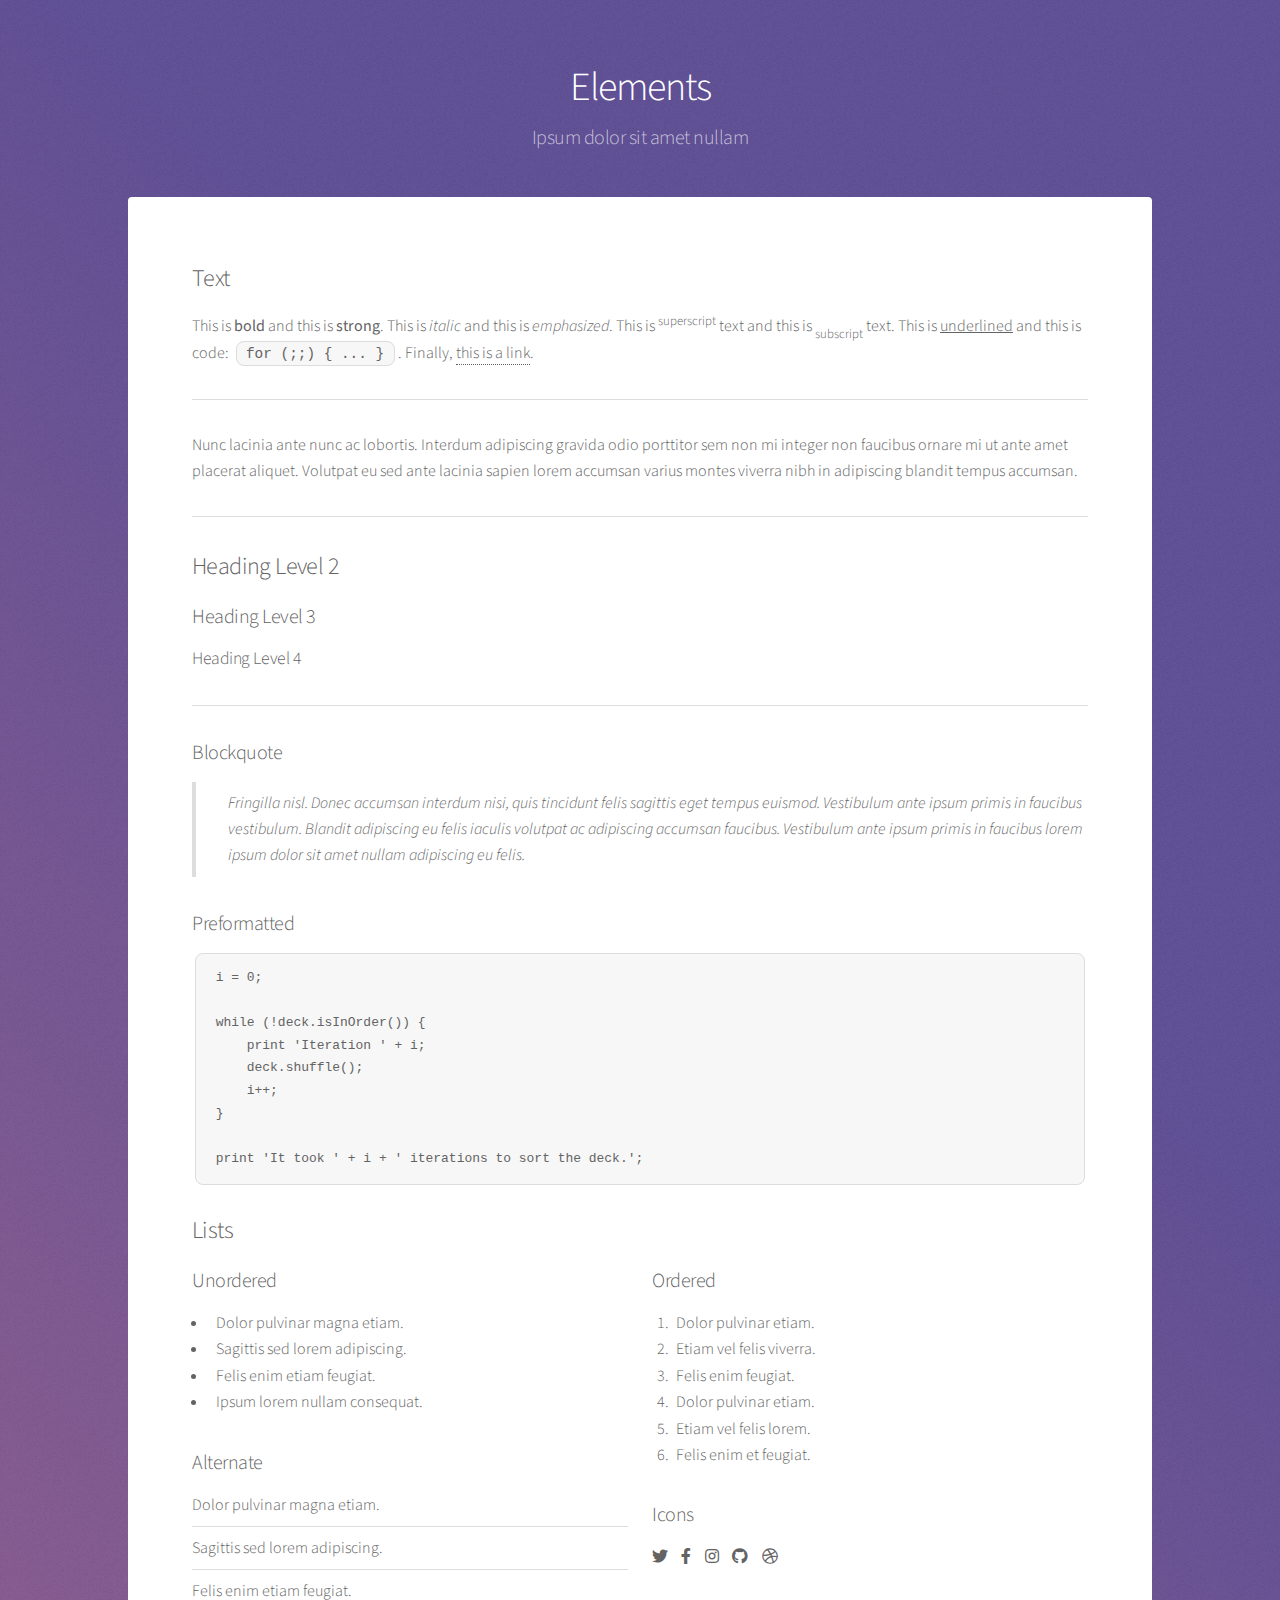
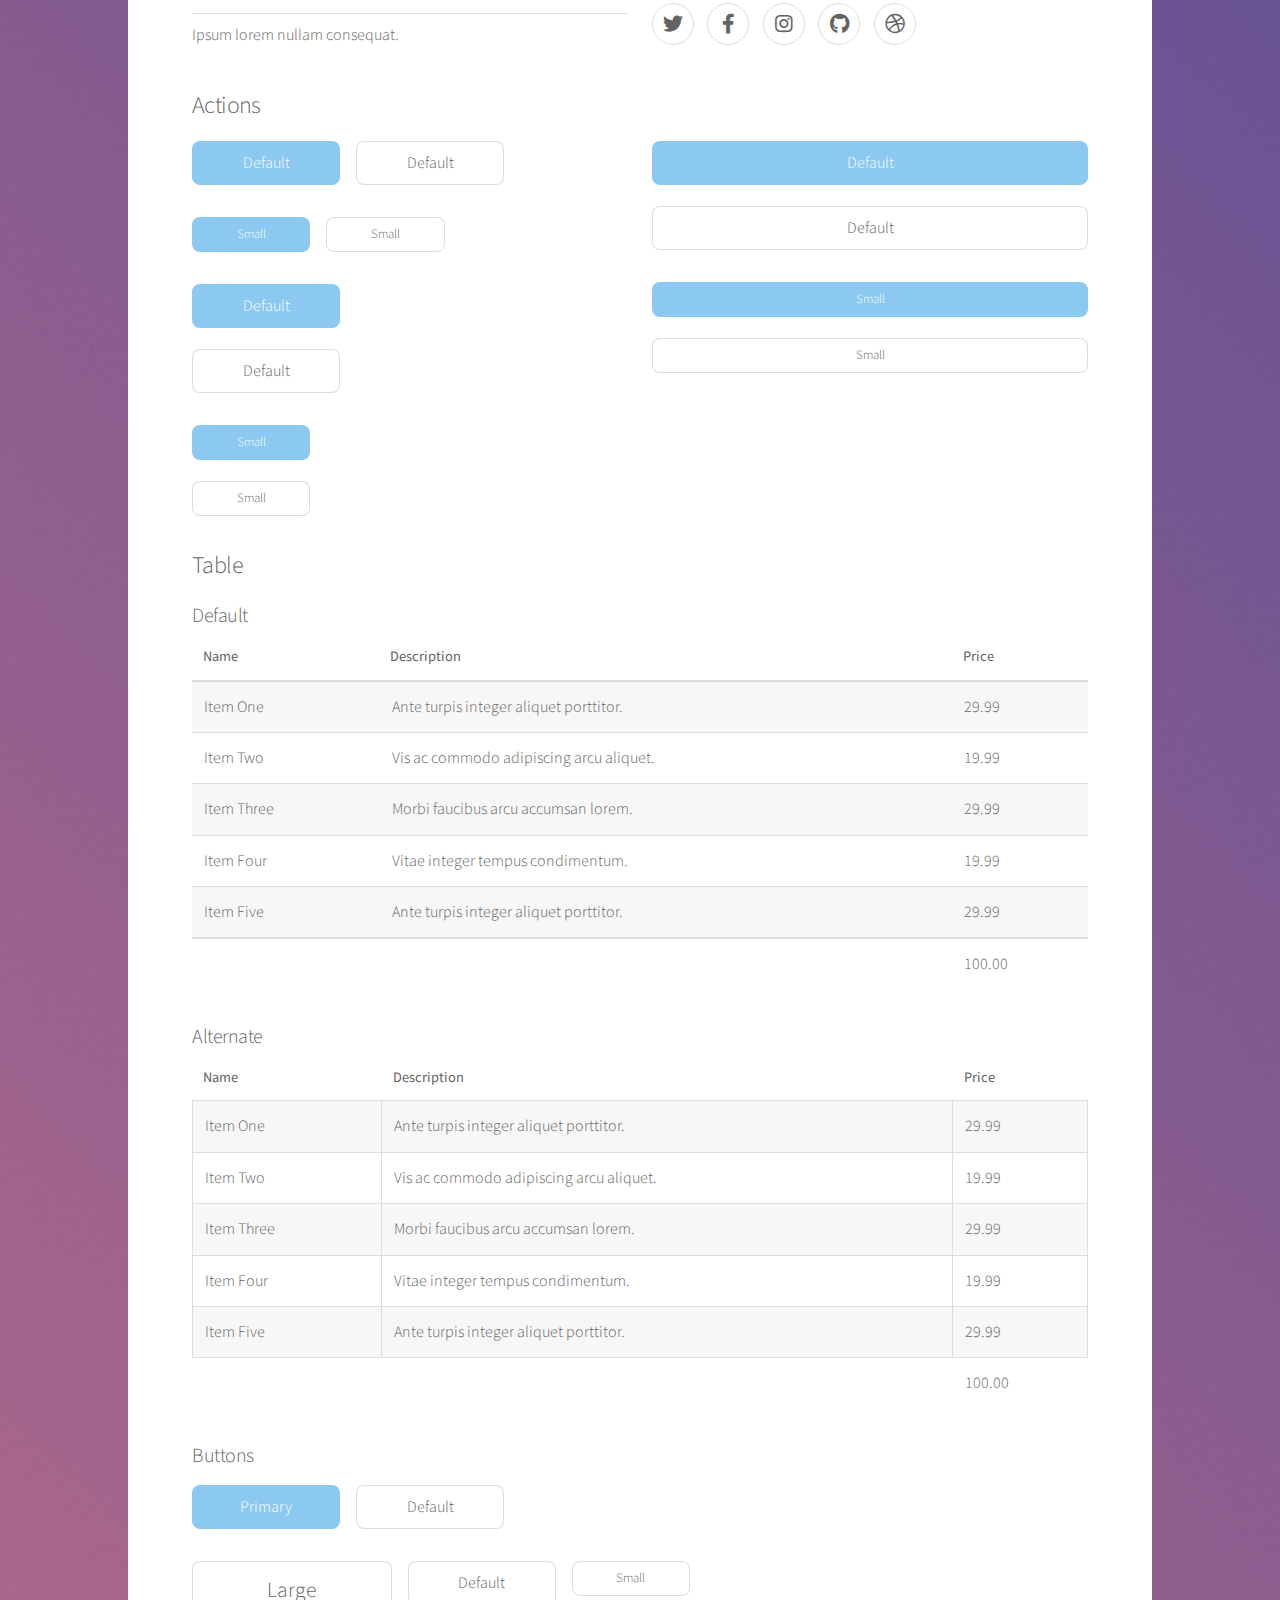
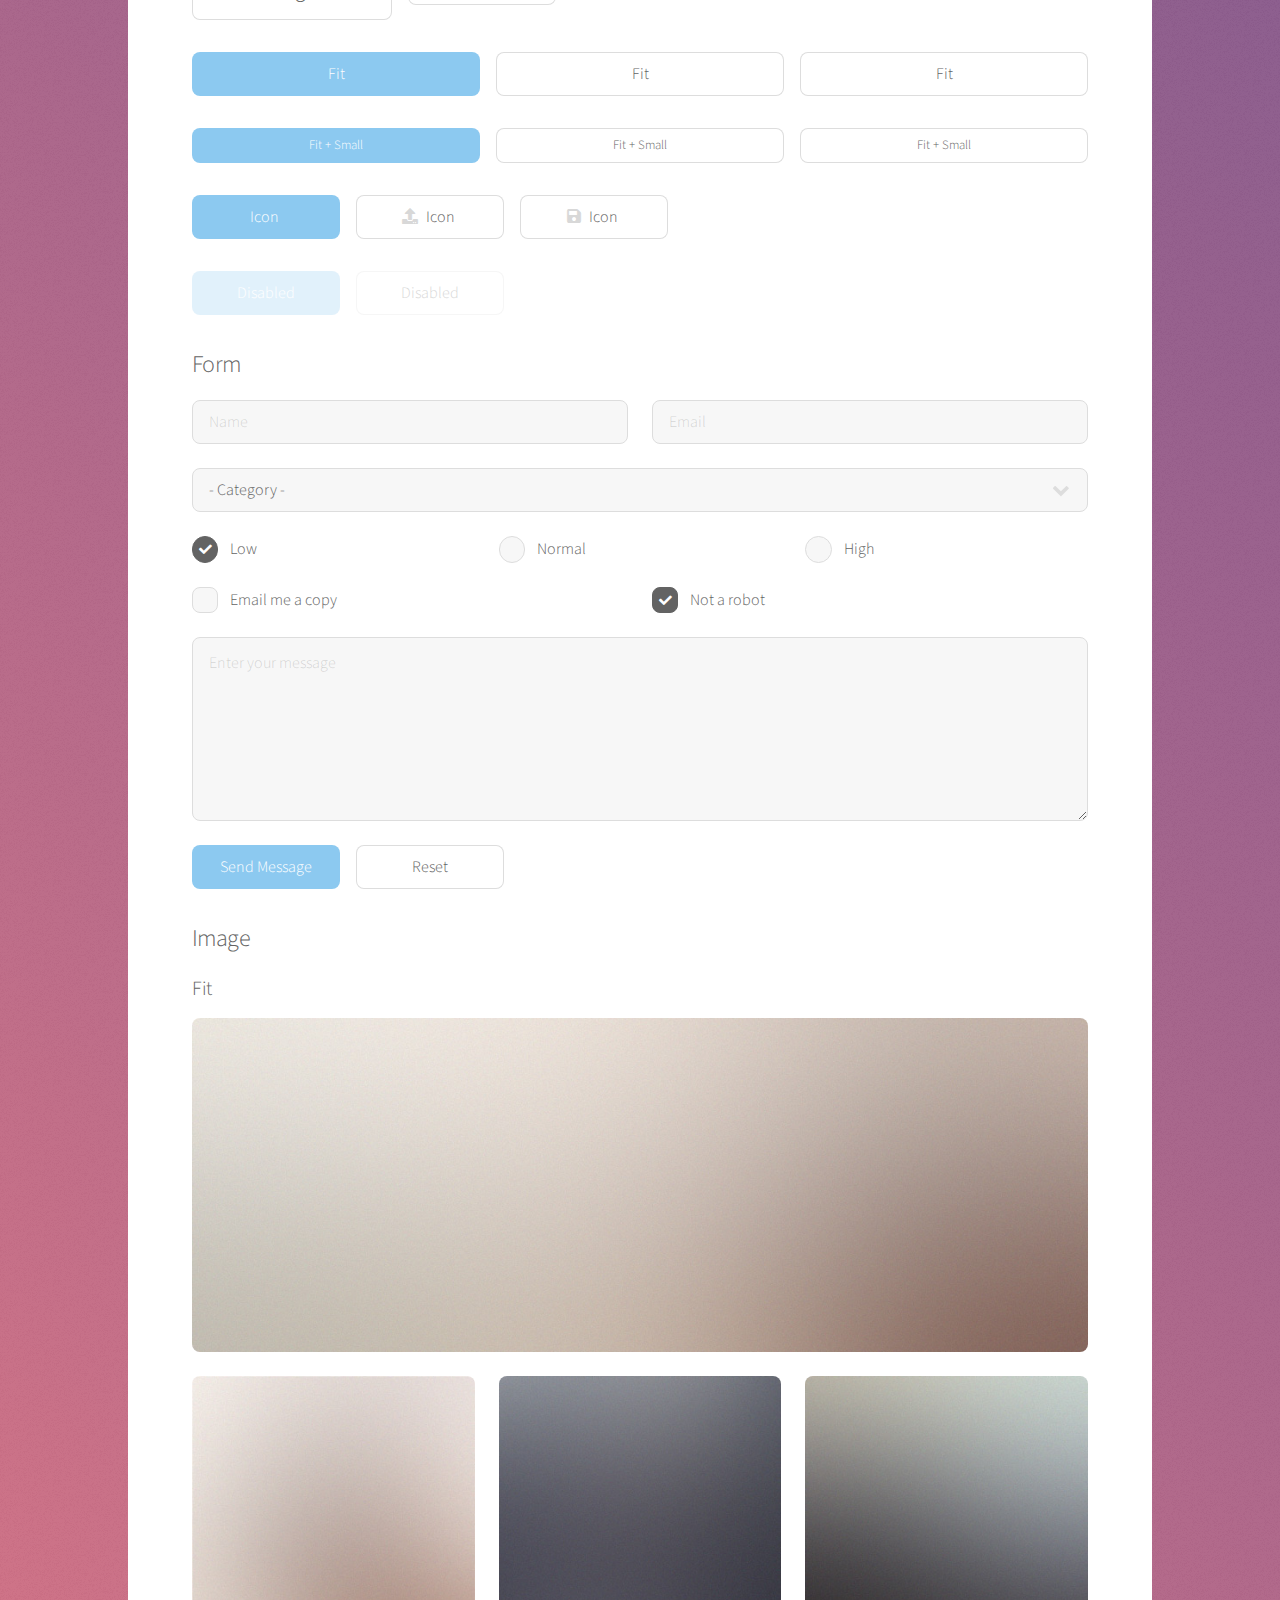
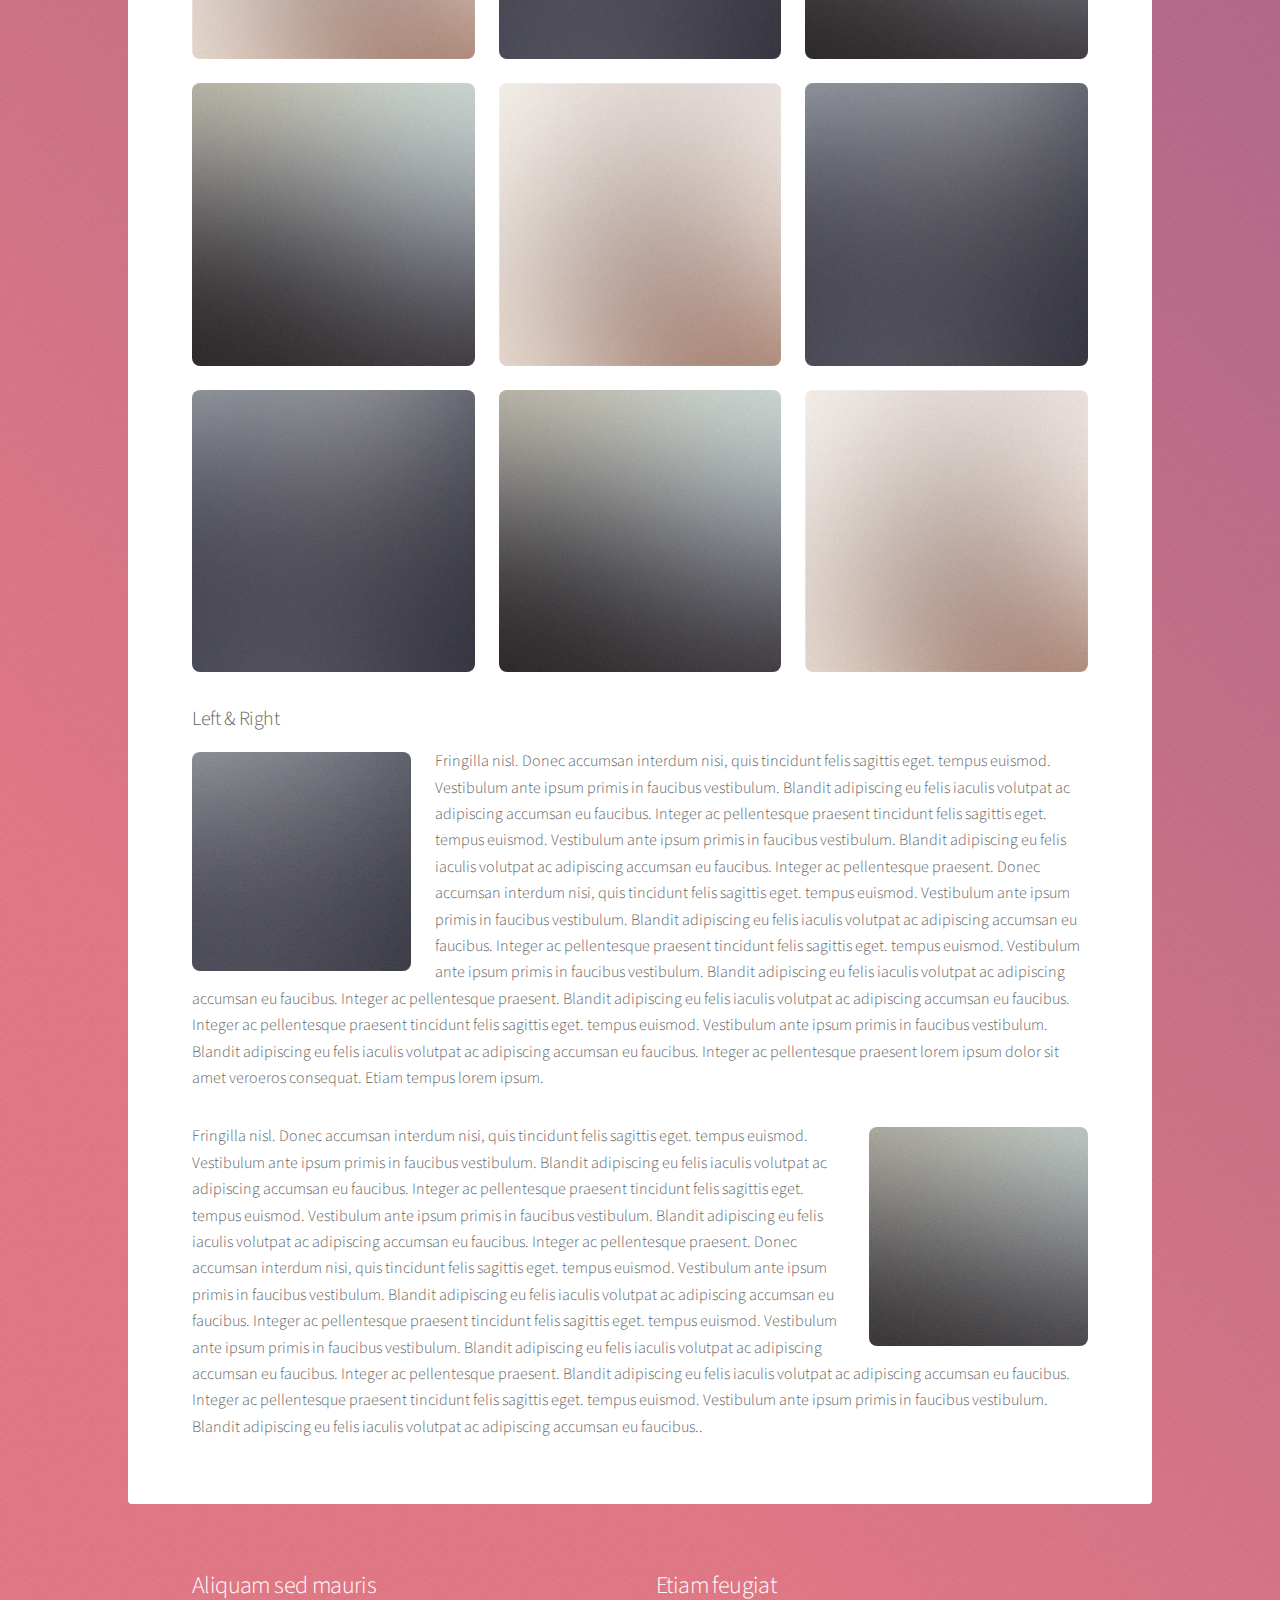
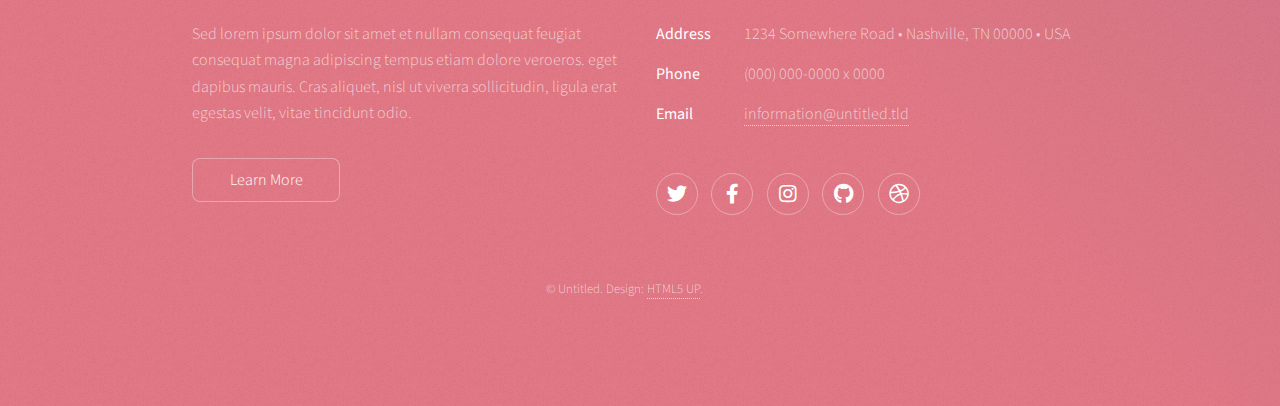
==== elements.html @ 399a5789 "Stellar site" ====
<!DOCTYPE HTML>
<!--
	Stellar by HTML5 UP
	html5up.net | @ajlkn
	Free for personal and commercial use under the CCA 3.0 license (html5up.net/license)
-->
<html>
	<head>
		<title>Elements - Stellar by HTML5 UP</title>
		<meta charset="utf-8" />
		<meta name="viewport" content="width=device-width, initial-scale=1, user-scalable=no" />
		<link rel="stylesheet" href="assets/css/main.css" />
		<noscript><link rel="stylesheet" href="assets/css/noscript.css" /></noscript>
	</head>
	<body class="is-preload">

		<!-- Wrapper -->
			<div id="wrapper">

				<!-- Header -->
					<header id="header">
						<h1>Elements</h1>
						<p>Ipsum dolor sit amet nullam</p>
					</header>

				<!-- Main -->
					<div id="main">

						<!-- Content -->
							<section id="content" class="main">

								<!-- Text -->
									<section>
										<h2>Text</h2>
										<p>This is <b>bold</b> and this is <strong>strong</strong>. This is <i>italic</i> and this is <em>emphasized</em>.
										This is <sup>superscript</sup> text and this is <sub>subscript</sub> text.
										This is <u>underlined</u> and this is code: <code>for (;;) { ... }</code>. Finally, <a href="#">this is a link</a>.</p>
										<hr />
										<p>Nunc lacinia ante nunc ac lobortis. Interdum adipiscing gravida odio porttitor sem non mi integer non faucibus ornare mi ut ante amet placerat aliquet. Volutpat eu sed ante lacinia sapien lorem accumsan varius montes viverra nibh in adipiscing blandit tempus accumsan.</p>
										<hr />
										<h2>Heading Level 2</h2>
										<h3>Heading Level 3</h3>
										<h4>Heading Level 4</h4>
										<hr />
										<h3>Blockquote</h3>
										<blockquote>Fringilla nisl. Donec accumsan interdum nisi, quis tincidunt felis sagittis eget tempus euismod. Vestibulum ante ipsum primis in faucibus vestibulum. Blandit adipiscing eu felis iaculis volutpat ac adipiscing accumsan faucibus. Vestibulum ante ipsum primis in faucibus lorem ipsum dolor sit amet nullam adipiscing eu felis.</blockquote>
										<h3>Preformatted</h3>
										<pre><code>i = 0;

while (!deck.isInOrder()) {
    print 'Iteration ' + i;
    deck.shuffle();
    i++;
}

print 'It took ' + i + ' iterations to sort the deck.';</code></pre>
									</section>

								<!-- Lists -->
									<section>
										<h2>Lists</h2>
										<div class="row">
											<div class="col-6 col-12-medium">
												<h3>Unordered</h3>
												<ul>
													<li>Dolor pulvinar magna etiam.</li>
													<li>Sagittis sed lorem adipiscing.</li>
													<li>Felis enim etiam feugiat.</li>
													<li>Ipsum lorem nullam consequat.</li>
												</ul>
												<h3>Alternate</h3>
												<ul class="alt">
													<li>Dolor pulvinar magna etiam.</li>
													<li>Sagittis sed lorem adipiscing.</li>
													<li>Felis enim etiam feugiat.</li>
													<li>Ipsum lorem nullam consequat.</li>
												</ul>
											</div>
											<div class="col-6 col-12-medium">
												<h3>Ordered</h3>
												<ol>
													<li>Dolor pulvinar etiam.</li>
													<li>Etiam vel felis viverra.</li>
													<li>Felis enim feugiat.</li>
													<li>Dolor pulvinar etiam.</li>
													<li>Etiam vel felis lorem.</li>
													<li>Felis enim et feugiat.</li>
												</ol>
												<h3>Icons</h3>
												<ul class="icons">
													<li><a href="#" class="icon brands fa-twitter"><span class="label">Twitter</span></a></li>
													<li><a href="#" class="icon brands fa-facebook-f"><span class="label">Facebook</span></a></li>
													<li><a href="#" class="icon brands fa-instagram"><span class="label">Instagram</span></a></li>
													<li><a href="#" class="icon brands fa-github"><span class="label">GitHub</span></a></li>
													<li><a href="#" class="icon brands fa-dribbble"><span class="label">Dribbble</span></a></li>
												</ul>
												<ul class="icons">
													<li><a href="#" class="icon brands alt fa-twitter"><span class="label">Twitter</span></a></li>
													<li><a href="#" class="icon brands alt fa-facebook-f"><span class="label">Facebook</span></a></li>
													<li><a href="#" class="icon brands alt fa-instagram"><span class="label">Instagram</span></a></li>
													<li><a href="#" class="icon brands alt fa-github"><span class="label">GitHub</span></a></li>
													<li><a href="#" class="icon brands alt fa-dribbble"><span class="label">Dribbble</span></a></li>
												</ul>
											</div>
										</div>
										<h2>Actions</h2>
										<div class="row">
											<div class="col-6 col-12-medium">
												<ul class="actions">
													<li><a href="#" class="button primary">Default</a></li>
													<li><a href="#" class="button">Default</a></li>
												</ul>
												<ul class="actions small">
													<li><a href="#" class="button primary small">Small</a></li>
													<li><a href="#" class="button small">Small</a></li>
												</ul>
												<ul class="actions stacked">
													<li><a href="#" class="button primary">Default</a></li>
													<li><a href="#" class="button">Default</a></li>
												</ul>
												<ul class="actions stacked">
													<li><a href="#" class="button primary small">Small</a></li>
													<li><a href="#" class="button small">Small</a></li>
												</ul>
											</div>
											<div class="col-6 col-12-medium">
												<ul class="actions stacked">
													<li><a href="#" class="button primary fit">Default</a></li>
													<li><a href="#" class="button fit">Default</a></li>
												</ul>
												<ul class="actions stacked">
													<li><a href="#" class="button primary small fit">Small</a></li>
													<li><a href="#" class="button small fit">Small</a></li>
												</ul>
											</div>
										</div>
									</section>

								<!-- Table -->
									<section>
										<h2>Table</h2>
										<h3>Default</h3>
										<div class="table-wrapper">
											<table>
												<thead>
													<tr>
														<th>Name</th>
														<th>Description</th>
														<th>Price</th>
													</tr>
												</thead>
												<tbody>
													<tr>
														<td>Item One</td>
														<td>Ante turpis integer aliquet porttitor.</td>
														<td>29.99</td>
													</tr>
													<tr>
														<td>Item Two</td>
														<td>Vis ac commodo adipiscing arcu aliquet.</td>
														<td>19.99</td>
													</tr>
													<tr>
														<td>Item Three</td>
														<td> Morbi faucibus arcu accumsan lorem.</td>
														<td>29.99</td>
													</tr>
													<tr>
														<td>Item Four</td>
														<td>Vitae integer tempus condimentum.</td>
														<td>19.99</td>
													</tr>
													<tr>
														<td>Item Five</td>
														<td>Ante turpis integer aliquet porttitor.</td>
														<td>29.99</td>
													</tr>
												</tbody>
												<tfoot>
													<tr>
														<td colspan="2"></td>
														<td>100.00</td>
													</tr>
												</tfoot>
											</table>
										</div>

										<h3>Alternate</h3>
										<div class="table-wrapper">
											<table class="alt">
												<thead>
													<tr>
														<th>Name</th>
														<th>Description</th>
														<th>Price</th>
													</tr>
												</thead>
												<tbody>
													<tr>
														<td>Item One</td>
														<td>Ante turpis integer aliquet porttitor.</td>
														<td>29.99</td>
													</tr>
													<tr>
														<td>Item Two</td>
														<td>Vis ac commodo adipiscing arcu aliquet.</td>
														<td>19.99</td>
													</tr>
													<tr>
														<td>Item Three</td>
														<td> Morbi faucibus arcu accumsan lorem.</td>
														<td>29.99</td>
													</tr>
													<tr>
														<td>Item Four</td>
														<td>Vitae integer tempus condimentum.</td>
														<td>19.99</td>
													</tr>
													<tr>
														<td>Item Five</td>
														<td>Ante turpis integer aliquet porttitor.</td>
														<td>29.99</td>
													</tr>
												</tbody>
												<tfoot>
													<tr>
														<td colspan="2"></td>
														<td>100.00</td>
													</tr>
												</tfoot>
											</table>
										</div>
									</section>

								<!-- Buttons -->
									<section>
										<h3>Buttons</h3>
										<ul class="actions">
											<li><a href="#" class="button primary">Primary</a></li>
											<li><a href="#" class="button">Default</a></li>
										</ul>
										<ul class="actions">
											<li><a href="#" class="button large">Large</a></li>
											<li><a href="#" class="button">Default</a></li>
											<li><a href="#" class="button small">Small</a></li>
										</ul>
										<ul class="actions fit">
											<li><a href="#" class="button primary fit">Fit</a></li>
											<li><a href="#" class="button fit">Fit</a></li>
											<li><a href="#" class="button fit">Fit</a></li>
										</ul>
										<ul class="actions fit small">
											<li><a href="#" class="button primary fit small">Fit + Small</a></li>
											<li><a href="#" class="button fit small">Fit + Small</a></li>
											<li><a href="#" class="button fit small">Fit + Small</a></li>
										</ul>
										<ul class="actions">
											<li><a href="#" class="button primary icon solidfa-download">Icon</a></li>
											<li><a href="#" class="button icon solid fa-upload">Icon</a></li>
											<li><a href="#" class="button icon solid fa-save">Icon</a></li>
										</ul>
										<ul class="actions">
											<li><span class="button primary disabled">Disabled</span></li>
											<li><span class="button disabled">Disabled</span></li>
										</ul>
									</section>

								<!-- Form -->
									<section>
										<h2>Form</h2>
										<form method="post" action="#">
											<div class="row gtr-uniform">
												<div class="col-6 col-12-xsmall">
													<input type="text" name="demo-name" id="demo-name" value="" placeholder="Name" />
												</div>
												<div class="col-6 col-12-xsmall">
													<input type="email" name="demo-email" id="demo-email" value="" placeholder="Email" />
												</div>
												<div class="col-12">
													<select name="demo-category" id="demo-category">
														<option value="">- Category -</option>
														<option value="1">Manufacturing</option>
														<option value="1">Shipping</option>
														<option value="1">Administration</option>
														<option value="1">Human Resources</option>
													</select>
												</div>
												<div class="col-4 col-12-small">
													<input type="radio" id="demo-priority-low" name="demo-priority" checked>
													<label for="demo-priority-low">Low</label>
												</div>
												<div class="col-4 col-12-small">
													<input type="radio" id="demo-priority-normal" name="demo-priority">
													<label for="demo-priority-normal">Normal</label>
												</div>
												<div class="col-4 col-12-small">
													<input type="radio" id="demo-priority-high" name="demo-priority">
													<label for="demo-priority-high">High</label>
												</div>
												<div class="col-6 col-12-small">
													<input type="checkbox" id="demo-copy" name="demo-copy">
													<label for="demo-copy">Email me a copy</label>
												</div>
												<div class="col-6 col-12-small">
													<input type="checkbox" id="demo-human" name="demo-human" checked>
													<label for="demo-human">Not a robot</label>
												</div>
												<div class="col-12">
													<textarea name="demo-message" id="demo-message" placeholder="Enter your message" rows="6"></textarea>
												</div>
												<div class="col-12">
													<ul class="actions">
														<li><input type="submit" value="Send Message" class="primary" /></li>
														<li><input type="reset" value="Reset" /></li>
													</ul>
												</div>
											</div>
										</form>
									</section>

								<!-- Image -->
									<section>
										<h2>Image</h2>
										<h3>Fit</h3>
										<div class="box alt">
											<div class="row gtr-uniform">
												<div class="col-12"><span class="image fit"><img src="images/pic04.jpg" alt="" /></span></div>
												<div class="col-4"><span class="image fit"><img src="images/pic01.jpg" alt="" /></span></div>
												<div class="col-4"><span class="image fit"><img src="images/pic02.jpg" alt="" /></span></div>
												<div class="col-4"><span class="image fit"><img src="images/pic03.jpg" alt="" /></span></div>
												<div class="col-4"><span class="image fit"><img src="images/pic03.jpg" alt="" /></span></div>
												<div class="col-4"><span class="image fit"><img src="images/pic01.jpg" alt="" /></span></div>
												<div class="col-4"><span class="image fit"><img src="images/pic02.jpg" alt="" /></span></div>
												<div class="col-4"><span class="image fit"><img src="images/pic02.jpg" alt="" /></span></div>
												<div class="col-4"><span class="image fit"><img src="images/pic03.jpg" alt="" /></span></div>
												<div class="col-4"><span class="image fit"><img src="images/pic01.jpg" alt="" /></span></div>
											</div>
										</div>
										<h3>Left &amp; Right</h3>
										<p><span class="image left"><img src="images/pic05.jpg" alt="" /></span>Fringilla nisl. Donec accumsan interdum nisi, quis tincidunt felis sagittis eget. tempus euismod. Vestibulum ante ipsum primis in faucibus vestibulum. Blandit adipiscing eu felis iaculis volutpat ac adipiscing accumsan eu faucibus. Integer ac pellentesque praesent tincidunt felis sagittis eget. tempus euismod. Vestibulum ante ipsum primis in faucibus vestibulum. Blandit adipiscing eu felis iaculis volutpat ac adipiscing accumsan eu faucibus. Integer ac pellentesque praesent. Donec accumsan interdum nisi, quis tincidunt felis sagittis eget. tempus euismod. Vestibulum ante ipsum primis in faucibus vestibulum. Blandit adipiscing eu felis iaculis volutpat ac adipiscing accumsan eu faucibus. Integer ac pellentesque praesent tincidunt felis sagittis eget. tempus euismod. Vestibulum ante ipsum primis in faucibus vestibulum. Blandit adipiscing eu felis iaculis volutpat ac adipiscing accumsan eu faucibus. Integer ac pellentesque praesent. Blandit adipiscing eu felis iaculis volutpat ac adipiscing accumsan eu faucibus. Integer ac pellentesque praesent tincidunt felis sagittis eget. tempus euismod. Vestibulum ante ipsum primis in faucibus vestibulum. Blandit adipiscing eu felis iaculis volutpat ac adipiscing accumsan eu faucibus. Integer ac pellentesque praesent lorem ipsum dolor sit amet veroeros consequat. Etiam tempus lorem ipsum.</p>
										<p><span class="image right"><img src="images/pic06.jpg" alt="" /></span>Fringilla nisl. Donec accumsan interdum nisi, quis tincidunt felis sagittis eget. tempus euismod. Vestibulum ante ipsum primis in faucibus vestibulum. Blandit adipiscing eu felis iaculis volutpat ac adipiscing accumsan eu faucibus. Integer ac pellentesque praesent tincidunt felis sagittis eget. tempus euismod. Vestibulum ante ipsum primis in faucibus vestibulum. Blandit adipiscing eu felis iaculis volutpat ac adipiscing accumsan eu faucibus. Integer ac pellentesque praesent. Donec accumsan interdum nisi, quis tincidunt felis sagittis eget. tempus euismod. Vestibulum ante ipsum primis in faucibus vestibulum. Blandit adipiscing eu felis iaculis volutpat ac adipiscing accumsan eu faucibus. Integer ac pellentesque praesent tincidunt felis sagittis eget. tempus euismod. Vestibulum ante ipsum primis in faucibus vestibulum. Blandit adipiscing eu felis iaculis volutpat ac adipiscing accumsan eu faucibus. Integer ac pellentesque praesent. Blandit adipiscing eu felis iaculis volutpat ac adipiscing accumsan eu faucibus. Integer ac pellentesque praesent tincidunt felis sagittis eget. tempus euismod. Vestibulum ante ipsum primis in faucibus vestibulum. Blandit adipiscing eu felis iaculis volutpat ac adipiscing accumsan eu faucibus..</p>
									</section>

							</section>

					</div>

				<!-- Footer -->
					<footer id="footer">
						<section>
							<h2>Aliquam sed mauris</h2>
							<p>Sed lorem ipsum dolor sit amet et nullam consequat feugiat consequat magna adipiscing tempus etiam dolore veroeros. eget dapibus mauris. Cras aliquet, nisl ut viverra sollicitudin, ligula erat egestas velit, vitae tincidunt odio.</p>
							<ul class="actions">
								<li><a href="#" class="button">Learn More</a></li>
							</ul>
						</section>
						<section>
							<h2>Etiam feugiat</h2>
							<dl class="alt">
								<dt>Address</dt>
								<dd>1234 Somewhere Road &bull; Nashville, TN 00000 &bull; USA</dd>
								<dt>Phone</dt>
								<dd>(000) 000-0000 x 0000</dd>
								<dt>Email</dt>
								<dd><a href="#">information@untitled.tld</a></dd>
							</dl>
							<ul class="icons">
								<li><a href="#" class="icon brands fa-twitter alt"><span class="label">Twitter</span></a></li>
								<li><a href="#" class="icon brands fa-facebook-f alt"><span class="label">Facebook</span></a></li>
								<li><a href="#" class="icon brands fa-instagram alt"><span class="label">Instagram</span></a></li>
								<li><a href="#" class="icon brands fa-github alt"><span class="label">GitHub</span></a></li>
								<li><a href="#" class="icon brands fa-dribbble alt"><span class="label">Dribbble</span></a></li>
							</ul>
						</section>
						<p class="copyright">&copy; Untitled. Design: <a href="https://html5up.net">HTML5 UP</a>.</p>
					</footer>

			</div>

		<!-- Scripts -->
			<script src="assets/js/jquery.min.js"></script>
			<script src="assets/js/jquery.scrollex.min.js"></script>
			<script src="assets/js/jquery.scrolly.min.js"></script>
			<script src="assets/js/browser.min.js"></script>
			<script src="assets/js/breakpoints.min.js"></script>
			<script src="assets/js/util.js"></script>
			<script src="assets/js/main.js"></script>

	</body>
</html>
---- assets/css/main.css ----
@import url(fontawesome-all.min.css);
@import 'https://fonts.googleapis.com/css?family=Source+Sans+Pro:300,400';

/*
	Stellar by HTML5 UP
	html5up.net | @ajlkn
	Free for personal and commercial use under the CCA 3.0 license (html5up.net/license)
*/

html, body, div, span, applet, object,
iframe, h1, h2, h3, h4, h5, h6, p, blockquote,
pre, a, abbr, acronym, address, big, cite,
code, del, dfn, em, img, ins, kbd, q, s, samp,
small, strike, strong, sub, sup, tt, var, b,
u, i, center, dl, dt, dd, ol, ul, li, fieldset,
form, label, legend, table, caption, tbody,
tfoot, thead, tr, th, td, article, aside,
canvas, details, embed, figure, figcaption,
footer, header, hgroup, menu, nav, output, ruby,
section, summary, time, mark, audio, video {
	margin: 0;
	padding: 0;
	border: 0;
	font-size: 100%;
	font: inherit;
	vertical-align: baseline;}

article, aside, details, figcaption, figure,
footer, header, hgroup, menu, nav, section {
	display: block;}

body {
	line-height: 1;
}

ol, ul {
	list-style: none;
}

blockquote, q {
	quotes: none;
}

	blockquote:before, blockquote:after, q:before, q:after {
		content: '';
		content: none;
	}

table {
	border-collapse: collapse;
	border-spacing: 0;
}

body {
	-webkit-text-size-adjust: none;
}

mark {
	background-color: transparent;
	color: inherit;
}

input::-moz-focus-inner {
	border: 0;
	padding: 0;
}

input, select, textarea {
	-moz-appearance: none;
	-webkit-appearance: none;
	-ms-appearance: none;
	appearance: none;
}

/* Basic */

	@-ms-viewport {
		width: device-width;
	}

	body {
		-ms-overflow-style: scrollbar;
	}

	@media screen and (max-width: 480px) {

		html, body {
			min-width: 320px;
		}

	}

	html {
		box-sizing: border-box;
	}

	*, *:before, *:after {
		box-sizing: inherit;
	}

	body {
		background-color: #935d8c;
		background-image: url("images/overlay.png"), -moz-linear-gradient(45deg, #e37682 15%, #5f4d93 85%);
		background-image: url("images/overlay.png"), -webkit-linear-gradient(45deg, #e37682 15%, #5f4d93 85%);
		background-image: url("images/overlay.png"), -ms-linear-gradient(45deg, #e37682 15%, #5f4d93 85%);
		background-image: url("images/overlay.png"), linear-gradient(45deg, #e37682 15%, #5f4d93 85%);
	}

		body.is-preload *, body.is-preload *:before, body.is-preload *:after {
			-moz-animation: none !important;
			-webkit-animation: none !important;
			-ms-animation: none !important;
			animation: none !important;
			-moz-transition: none !important;
			-webkit-transition: none !important;
			-ms-transition: none !important;
			transition: none !important;
		}

/* Type */

	body {
		background-color: #935d8c;
		color: rgba(255, 255, 255, 0.65);
	}

	body, input, select, textarea {
		font-family: "Source Sans Pro", Helvetica, sans-serif;
		font-size: 17pt;
		font-weight: 300;
		line-height: 1.65;
	}

		@media screen and (max-width: 1680px) {

			body, input, select, textarea {
				font-size: 14pt;
			}

		}

		@media screen and (max-width: 1280px) {

			body, input, select, textarea {
				font-size: 12pt;
			}

		}

		@media screen and (max-width: 360px) {

			body, input, select, textarea {
				font-size: 11pt;
			}

		}

	a {
		-moz-transition: color 0.2s ease, border-bottom 0.2s ease;
		-webkit-transition: color 0.2s ease, border-bottom 0.2s ease;
		-ms-transition: color 0.2s ease, border-bottom 0.2s ease;
		transition: color 0.2s ease, border-bottom 0.2s ease;
		text-decoration: none;
		border-bottom: dotted 1px;
		color: inherit;
	}

		a:hover {
			border-bottom-color: transparent;
		}

	strong, b {
		font-weight: 400;
	}

	em, i {
		font-style: italic;
	}

	p {
		margin: 0 0 2em 0;
	}

		p.content {
			-moz-columns: 20em 2;
			-webkit-columns: 20em 2;
			-ms-columns: 20em 2;
			columns: 20em 2;
			-moz-column-gap: 2em;
			-webkit-column-gap: 2em;
			-ms-column-gap: 2em;
			column-gap: 2em;
			text-align: justify;
		}

	h1, h2, h3, h4, h5, h6 {
		font-weight: 300;
		line-height: 1.5;
		margin: 0 0 0.7em 0;
		letter-spacing: -0.025em;
	}

		h1 a, h2 a, h3 a, h4 a, h5 a, h6 a {
			color: inherit;
			text-decoration: none;
		}

	h1 {
		font-size: 2.5em;
		line-height: 1.2;
	}

	h2 {
		font-size: 1.5em;
	}

	h3 {
		font-size: 1.25em;
	}

	h4 {
		font-size: 1.1em;
	}

	h5 {
		font-size: 0.9em;
	}

	h6 {
		font-size: 0.7em;
	}

	@media screen and (max-width: 736px) {

		h1 {
			font-size: 2em;
		}

	}

	sub {
		font-size: 0.8em;
		position: relative;
		top: 0.5em;
	}

	sup {
		font-size: 0.8em;
		position: relative;
		top: -0.5em;
	}

	blockquote {
		border-left: solid 4px;
		font-style: italic;
		margin: 0 0 2em 0;
		padding: 0.5em 0 0.5em 2em;
	}

	code {
		border-radius: 8px;
		border: solid 1px;
		font-family: "Courier New", monospace;
		font-size: 0.9em;
		margin: 0 0.25em;
		padding: 0.25em 0.65em;
	}

	pre {
		-webkit-overflow-scrolling: touch;
		font-family: "Courier New", monospace;
		font-size: 0.9em;
		margin: 0 0 2em 0;
	}

		pre code {
			display: block;
			line-height: 1.75;
			padding: 1em 1.5em;
			overflow-x: auto;
		}

	hr {
		border: 0;
		border-bottom: solid 1px;
		margin: 2em 0;
	}

		hr.major {
			margin: 3em 0;
		}

	.align-left {
		text-align: left;
	}

	.align-center {
		text-align: center;
	}

	.align-right {
		text-align: right;
	}

	input, select, textarea {
		color: #ffffff;
	}

	a:hover {
		color: #ffffff;
	}

	strong, b {
		color: #ffffff;
	}

	h1, h2, h3, h4, h5, h6 {
		color: #ffffff;
	}

	blockquote {
		border-left-color: rgba(255, 255, 255, 0.35);
	}

	code {
		background: rgba(255, 255, 255, 0.075);
		border-color: rgba(255, 255, 255, 0.35);
	}

	hr {
		border-bottom-color: rgba(255, 255, 255, 0.35);
	}

/* Row */

	.row {
		display: flex;
		flex-wrap: wrap;
		box-sizing: border-box;
		align-items: stretch;
	}

		.row > * {
			box-sizing: border-box;
		}

		.row.gtr-uniform > * > :last-child {
			margin-bottom: 0;
		}

		.row.aln-left {
			justify-content: flex-start;
		}

		.row.aln-center {
			justify-content: center;
		}

		.row.aln-right {
			justify-content: flex-end;
		}

		.row.aln-top {
			align-items: flex-start;
		}

		.row.aln-middle {
			align-items: center;
		}

		.row.aln-bottom {
			align-items: flex-end;
		}

		.row > .imp {
			order: -1;
		}

		.row > .col-1 {
			width: 8.33333%;
		}

		.row > .off-1 {
			margin-left: 8.33333%;
		}

		.row > .col-2 {
			width: 16.66667%;
		}

		.row > .off-2 {
			margin-left: 16.66667%;
		}

		.row > .col-3 {
			width: 25%;
		}

		.row > .off-3 {
			margin-left: 25%;
		}

		.row > .col-4 {
			width: 33.33333%;
		}

		.row > .off-4 {
			margin-left: 33.33333%;
		}

		.row > .col-5 {
			width: 41.66667%;
		}

		.row > .off-5 {
			margin-left: 41.66667%;
		}

		.row > .col-6 {
			width: 50%;
		}

		.row > .off-6 {
			margin-left: 50%;
		}

		.row > .col-7 {
			width: 58.33333%;
		}

		.row > .off-7 {
			margin-left: 58.33333%;
		}

		.row > .col-8 {
			width: 66.66667%;
		}

		.row > .off-8 {
			margin-left: 66.66667%;
		}

		.row > .col-9 {
			width: 75%;
		}

		.row > .off-9 {
			margin-left: 75%;
		}

		.row > .col-10 {
			width: 83.33333%;
		}

		.row > .off-10 {
			margin-left: 83.33333%;
		}

		.row > .col-11 {
			width: 91.66667%;
		}

		.row > .off-11 {
			margin-left: 91.66667%;
		}

		.row > .col-12 {
			width: 100%;
		}

		.row > .off-12 {
			margin-left: 100%;
		}

		.row.gtr-0 {
			margin-top: 0;
			margin-left: 0em;
		}

			.row.gtr-0 > * {
				padding: 0 0 0 0em;
			}

			.row.gtr-0.gtr-uniform {
				margin-top: 0em;
			}

				.row.gtr-0.gtr-uniform > * {
					padding-top: 0em;
				}

		.row.gtr-25 {
			margin-top: 0;
			margin-left: -0.375em;
		}

			.row.gtr-25 > * {
				padding: 0 0 0 0.375em;
			}

			.row.gtr-25.gtr-uniform {
				margin-top: -0.375em;
			}

				.row.gtr-25.gtr-uniform > * {
					padding-top: 0.375em;
				}

		.row.gtr-50 {
			margin-top: 0;
			margin-left: -0.75em;
		}

			.row.gtr-50 > * {
				padding: 0 0 0 0.75em;
			}

			.row.gtr-50.gtr-uniform {
				margin-top: -0.75em;
			}

				.row.gtr-50.gtr-uniform > * {
					padding-top: 0.75em;
				}

		.row {
			margin-top: 0;
			margin-left: -1.5em;
		}

			.row > * {
				padding: 0 0 0 1.5em;
			}

			.row.gtr-uniform {
				margin-top: -1.5em;
			}

				.row.gtr-uniform > * {
					padding-top: 1.5em;
				}

		.row.gtr-150 {
			margin-top: 0;
			margin-left: -2.25em;
		}

			.row.gtr-150 > * {
				padding: 0 0 0 2.25em;
			}

			.row.gtr-150.gtr-uniform {
				margin-top: -2.25em;
			}

				.row.gtr-150.gtr-uniform > * {
					padding-top: 2.25em;
				}

		.row.gtr-200 {
			margin-top: 0;
			margin-left: -3em;
		}

			.row.gtr-200 > * {
				padding: 0 0 0 3em;
			}

			.row.gtr-200.gtr-uniform {
				margin-top: -3em;
			}

				.row.gtr-200.gtr-uniform > * {
					padding-top: 3em;
				}

		@media screen and (max-width: 1680px) {

			.row {
				display: flex;
				flex-wrap: wrap;
				box-sizing: border-box;
				align-items: stretch;
			}

				.row > * {
					box-sizing: border-box;
				}

				.row.gtr-uniform > * > :last-child {
					margin-bottom: 0;
				}

				.row.aln-left {
					justify-content: flex-start;
				}

				.row.aln-center {
					justify-content: center;
				}

				.row.aln-right {
					justify-content: flex-end;
				}

				.row.aln-top {
					align-items: flex-start;
				}

				.row.aln-middle {
					align-items: center;
				}

				.row.aln-bottom {
					align-items: flex-end;
				}

				.row > .imp-xlarge {
					order: -1;
				}

				.row > .col-1-xlarge {
					width: 8.33333%;
				}

				.row > .off-1-xlarge {
					margin-left: 8.33333%;
				}

				.row > .col-2-xlarge {
					width: 16.66667%;
				}

				.row > .off-2-xlarge {
					margin-left: 16.66667%;
				}

				.row > .col-3-xlarge {
					width: 25%;
				}

				.row > .off-3-xlarge {
					margin-left: 25%;
				}

				.row > .col-4-xlarge {
					width: 33.33333%;
				}

				.row > .off-4-xlarge {
					margin-left: 33.33333%;
				}

				.row > .col-5-xlarge {
					width: 41.66667%;
				}

				.row > .off-5-xlarge {
					margin-left: 41.66667%;
				}

				.row > .col-6-xlarge {
					width: 50%;
				}

				.row > .off-6-xlarge {
					margin-left: 50%;
				}

				.row > .col-7-xlarge {
					width: 58.33333%;
				}

				.row > .off-7-xlarge {
					margin-left: 58.33333%;
				}

				.row > .col-8-xlarge {
					width: 66.66667%;
				}

				.row > .off-8-xlarge {
					margin-left: 66.66667%;
				}

				.row > .col-9-xlarge {
					width: 75%;
				}

				.row > .off-9-xlarge {
					margin-left: 75%;
				}

				.row > .col-10-xlarge {
					width: 83.33333%;
				}

				.row > .off-10-xlarge {
					margin-left: 83.33333%;
				}

				.row > .col-11-xlarge {
					width: 91.66667%;
				}

				.row > .off-11-xlarge {
					margin-left: 91.66667%;
				}

				.row > .col-12-xlarge {
					width: 100%;
				}

				.row > .off-12-xlarge {
					margin-left: 100%;
				}

				.row.gtr-0 {
					margin-top: 0;
					margin-left: 0em;
				}

					.row.gtr-0 > * {
						padding: 0 0 0 0em;
					}

					.row.gtr-0.gtr-uniform {
						margin-top: 0em;
					}

						.row.gtr-0.gtr-uniform > * {
							padding-top: 0em;
						}

				.row.gtr-25 {
					margin-top: 0;
					margin-left: -0.375em;
				}

					.row.gtr-25 > * {
						padding: 0 0 0 0.375em;
					}

					.row.gtr-25.gtr-uniform {
						margin-top: -0.375em;
					}

						.row.gtr-25.gtr-uniform > * {
							padding-top: 0.375em;
						}

				.row.gtr-50 {
					margin-top: 0;
					margin-left: -0.75em;
				}

					.row.gtr-50 > * {
						padding: 0 0 0 0.75em;
					}

					.row.gtr-50.gtr-uniform {
						margin-top: -0.75em;
					}

						.row.gtr-50.gtr-uniform > * {
							padding-top: 0.75em;
						}

				.row {
					margin-top: 0;
					margin-left: -1.5em;
				}

					.row > * {
						padding: 0 0 0 1.5em;
					}

					.row.gtr-uniform {
						margin-top: -1.5em;
					}

						.row.gtr-uniform > * {
							padding-top: 1.5em;
						}

				.row.gtr-150 {
					margin-top: 0;
					margin-left: -2.25em;
				}

					.row.gtr-150 > * {
						padding: 0 0 0 2.25em;
					}

					.row.gtr-150.gtr-uniform {
						margin-top: -2.25em;
					}

						.row.gtr-150.gtr-uniform > * {
							padding-top: 2.25em;
						}

				.row.gtr-200 {
					margin-top: 0;
					margin-left: -3em;
				}

					.row.gtr-200 > * {
						padding: 0 0 0 3em;
					}

					.row.gtr-200.gtr-uniform {
						margin-top: -3em;
					}

						.row.gtr-200.gtr-uniform > * {
							padding-top: 3em;
						}

		}

		@media screen and (max-width: 1280px) {

			.row {
				display: flex;
				flex-wrap: wrap;
				box-sizing: border-box;
				align-items: stretch;
			}

				.row > * {
					box-sizing: border-box;
				}

				.row.gtr-uniform > * > :last-child {
					margin-bottom: 0;
				}

				.row.aln-left {
					justify-content: flex-start;
				}

				.row.aln-center {
					justify-content: center;
				}

				.row.aln-right {
					justify-content: flex-end;
				}

				.row.aln-top {
					align-items: flex-start;
				}

				.row.aln-middle {
					align-items: center;
				}

				.row.aln-bottom {
					align-items: flex-end;
				}

				.row > .imp-large {
					order: -1;
				}

				.row > .col-1-large {
					width: 8.33333%;
				}

				.row > .off-1-large {
					margin-left: 8.33333%;
				}

				.row > .col-2-large {
					width: 16.66667%;
				}

				.row > .off-2-large {
					margin-left: 16.66667%;
				}

				.row > .col-3-large {
					width: 25%;
				}

				.row > .off-3-large {
					margin-left: 25%;
				}

				.row > .col-4-large {
					width: 33.33333%;
				}

				.row > .off-4-large {
					margin-left: 33.33333%;
				}

				.row > .col-5-large {
					width: 41.66667%;
				}

				.row > .off-5-large {
					margin-left: 41.66667%;
				}

				.row > .col-6-large {
					width: 50%;
				}

				.row > .off-6-large {
					margin-left: 50%;
				}

				.row > .col-7-large {
					width: 58.33333%;
				}

				.row > .off-7-large {
					margin-left: 58.33333%;
				}

				.row > .col-8-large {
					width: 66.66667%;
				}

				.row > .off-8-large {
					margin-left: 66.66667%;
				}

				.row > .col-9-large {
					width: 75%;
				}

				.row > .off-9-large {
					margin-left: 75%;
				}

				.row > .col-10-large {
					width: 83.33333%;
				}

				.row > .off-10-large {
					margin-left: 83.33333%;
				}

				.row > .col-11-large {
					width: 91.66667%;
				}

				.row > .off-11-large {
					margin-left: 91.66667%;
				}

				.row > .col-12-large {
					width: 100%;
				}

				.row > .off-12-large {
					margin-left: 100%;
				}

				.row.gtr-0 {
					margin-top: 0;
					margin-left: 0em;
				}

					.row.gtr-0 > * {
						padding: 0 0 0 0em;
					}

					.row.gtr-0.gtr-uniform {
						margin-top: 0em;
					}

						.row.gtr-0.gtr-uniform > * {
							padding-top: 0em;
						}

				.row.gtr-25 {
					margin-top: 0;
					margin-left: -0.375em;
				}

					.row.gtr-25 > * {
						padding: 0 0 0 0.375em;
					}

					.row.gtr-25.gtr-uniform {
						margin-top: -0.375em;
					}

						.row.gtr-25.gtr-uniform > * {
							padding-top: 0.375em;
						}

				.row.gtr-50 {
					margin-top: 0;
					margin-left: -0.75em;
				}

					.row.gtr-50 > * {
						padding: 0 0 0 0.75em;
					}

					.row.gtr-50.gtr-uniform {
						margin-top: -0.75em;
					}

						.row.gtr-50.gtr-uniform > * {
							padding-top: 0.75em;
						}

				.row {
					margin-top: 0;
					margin-left: -1.5em;
				}

					.row > * {
						padding: 0 0 0 1.5em;
					}

					.row.gtr-uniform {
						margin-top: -1.5em;
					}

						.row.gtr-uniform > * {
							padding-top: 1.5em;
						}

				.row.gtr-150 {
					margin-top: 0;
					margin-left: -2.25em;
				}

					.row.gtr-150 > * {
						padding: 0 0 0 2.25em;
					}

					.row.gtr-150.gtr-uniform {
						margin-top: -2.25em;
					}

						.row.gtr-150.gtr-uniform > * {
							padding-top: 2.25em;
						}

				.row.gtr-200 {
					margin-top: 0;
					margin-left: -3em;
				}

					.row.gtr-200 > * {
						padding: 0 0 0 3em;
					}

					.row.gtr-200.gtr-uniform {
						margin-top: -3em;
					}

						.row.gtr-200.gtr-uniform > * {
							padding-top: 3em;
						}

		}

		@media screen and (max-width: 980px) {

			.row {
				display: flex;
				flex-wrap: wrap;
				box-sizing: border-box;
				align-items: stretch;
			}

				.row > * {
					box-sizing: border-box;
				}

				.row.gtr-uniform > * > :last-child {
					margin-bottom: 0;
				}

				.row.aln-left {
					justify-content: flex-start;
				}

				.row.aln-center {
					justify-content: center;
				}

				.row.aln-right {
					justify-content: flex-end;
				}

				.row.aln-top {
					align-items: flex-start;
				}

				.row.aln-middle {
					align-items: center;
				}

				.row.aln-bottom {
					align-items: flex-end;
				}

				.row > .imp-medium {
					order: -1;
				}

				.row > .col-1-medium {
					width: 8.33333%;
				}

				.row > .off-1-medium {
					margin-left: 8.33333%;
				}

				.row > .col-2-medium {
					width: 16.66667%;
				}

				.row > .off-2-medium {
					margin-left: 16.66667%;
				}

				.row > .col-3-medium {
					width: 25%;
				}

				.row > .off-3-medium {
					margin-left: 25%;
				}

				.row > .col-4-medium {
					width: 33.33333%;
				}

				.row > .off-4-medium {
					margin-left: 33.33333%;
				}

				.row > .col-5-medium {
					width: 41.66667%;
				}

				.row > .off-5-medium {
					margin-left: 41.66667%;
				}

				.row > .col-6-medium {
					width: 50%;
				}

				.row > .off-6-medium {
					margin-left: 50%;
				}

				.row > .col-7-medium {
					width: 58.33333%;
				}

				.row > .off-7-medium {
					margin-left: 58.33333%;
				}

				.row > .col-8-medium {
					width: 66.66667%;
				}

				.row > .off-8-medium {
					margin-left: 66.66667%;
				}

				.row > .col-9-medium {
					width: 75%;
				}

				.row > .off-9-medium {
					margin-left: 75%;
				}

				.row > .col-10-medium {
					width: 83.33333%;
				}

				.row > .off-10-medium {
					margin-left: 83.33333%;
				}

				.row > .col-11-medium {
					width: 91.66667%;
				}

				.row > .off-11-medium {
					margin-left: 91.66667%;
				}

				.row > .col-12-medium {
					width: 100%;
				}

				.row > .off-12-medium {
					margin-left: 100%;
				}

				.row.gtr-0 {
					margin-top: 0;
					margin-left: 0em;
				}

					.row.gtr-0 > * {
						padding: 0 0 0 0em;
					}

					.row.gtr-0.gtr-uniform {
						margin-top: 0em;
					}

						.row.gtr-0.gtr-uniform > * {
							padding-top: 0em;
						}

				.row.gtr-25 {
					margin-top: 0;
					margin-left: -0.375em;
				}

					.row.gtr-25 > * {
						padding: 0 0 0 0.375em;
					}

					.row.gtr-25.gtr-uniform {
						margin-top: -0.375em;
					}

						.row.gtr-25.gtr-uniform > * {
							padding-top: 0.375em;
						}

				.row.gtr-50 {
					margin-top: 0;
					margin-left: -0.75em;
				}

					.row.gtr-50 > * {
						padding: 0 0 0 0.75em;
					}

					.row.gtr-50.gtr-uniform {
						margin-top: -0.75em;
					}

						.row.gtr-50.gtr-uniform > * {
							padding-top: 0.75em;
						}

				.row {
					margin-top: 0;
					margin-left: -1.5em;
				}

					.row > * {
						padding: 0 0 0 1.5em;
					}

					.row.gtr-uniform {
						margin-top: -1.5em;
					}

						.row.gtr-uniform > * {
							padding-top: 1.5em;
						}

				.row.gtr-150 {
					margin-top: 0;
					margin-left: -2.25em;
				}

					.row.gtr-150 > * {
						padding: 0 0 0 2.25em;
					}

					.row.gtr-150.gtr-uniform {
						margin-top: -2.25em;
					}

						.row.gtr-150.gtr-uniform > * {
							padding-top: 2.25em;
						}

				.row.gtr-200 {
					margin-top: 0;
					margin-left: -3em;
				}

					.row.gtr-200 > * {
						padding: 0 0 0 3em;
					}

					.row.gtr-200.gtr-uniform {
						margin-top: -3em;
					}

						.row.gtr-200.gtr-uniform > * {
							padding-top: 3em;
						}

		}

		@media screen and (max-width: 736px) {

			.row {
				display: flex;
				flex-wrap: wrap;
				box-sizing: border-box;
				align-items: stretch;
			}

				.row > * {
					box-sizing: border-box;
				}

				.row.gtr-uniform > * > :last-child {
					margin-bottom: 0;
				}

				.row.aln-left {
					justify-content: flex-start;
				}

				.row.aln-center {
					justify-content: center;
				}

				.row.aln-right {
					justify-content: flex-end;
				}

				.row.aln-top {
					align-items: flex-start;
				}

				.row.aln-middle {
					align-items: center;
				}

				.row.aln-bottom {
					align-items: flex-end;
				}

				.row > .imp-small {
					order: -1;
				}

				.row > .col-1-small {
					width: 8.33333%;
				}

				.row > .off-1-small {
					margin-left: 8.33333%;
				}

				.row > .col-2-small {
					width: 16.66667%;
				}

				.row > .off-2-small {
					margin-left: 16.66667%;
				}

				.row > .col-3-small {
					width: 25%;
				}

				.row > .off-3-small {
					margin-left: 25%;
				}

				.row > .col-4-small {
					width: 33.33333%;
				}

				.row > .off-4-small {
					margin-left: 33.33333%;
				}

				.row > .col-5-small {
					width: 41.66667%;
				}

				.row > .off-5-small {
					margin-left: 41.66667%;
				}

				.row > .col-6-small {
					width: 50%;
				}

				.row > .off-6-small {
					margin-left: 50%;
				}

				.row > .col-7-small {
					width: 58.33333%;
				}

				.row > .off-7-small {
					margin-left: 58.33333%;
				}

				.row > .col-8-small {
					width: 66.66667%;
				}

				.row > .off-8-small {
					margin-left: 66.66667%;
				}

				.row > .col-9-small {
					width: 75%;
				}

				.row > .off-9-small {
					margin-left: 75%;
				}

				.row > .col-10-small {
					width: 83.33333%;
				}

				.row > .off-10-small {
					margin-left: 83.33333%;
				}

				.row > .col-11-small {
					width: 91.66667%;
				}

				.row > .off-11-small {
					margin-left: 91.66667%;
				}

				.row > .col-12-small {
					width: 100%;
				}

				.row > .off-12-small {
					margin-left: 100%;
				}

				.row.gtr-0 {
					margin-top: 0;
					margin-left: 0em;
				}

					.row.gtr-0 > * {
						padding: 0 0 0 0em;
					}

					.row.gtr-0.gtr-uniform {
						margin-top: 0em;
					}

						.row.gtr-0.gtr-uniform > * {
							padding-top: 0em;
						}

				.row.gtr-25 {
					margin-top: 0;
					margin-left: -0.25em;
				}

					.row.gtr-25 > * {
						padding: 0 0 0 0.25em;
					}

					.row.gtr-25.gtr-uniform {
						margin-top: -0.25em;
					}

						.row.gtr-25.gtr-uniform > * {
							padding-top: 0.25em;
						}

				.row.gtr-50 {
					margin-top: 0;
					margin-left: -0.5em;
				}

					.row.gtr-50 > * {
						padding: 0 0 0 0.5em;
					}

					.row.gtr-50.gtr-uniform {
						margin-top: -0.5em;
					}

						.row.gtr-50.gtr-uniform > * {
							padding-top: 0.5em;
						}

				.row {
					margin-top: 0;
					margin-left: -1em;
				}

					.row > * {
						padding: 0 0 0 1em;
					}

					.row.gtr-uniform {
						margin-top: -1em;
					}

						.row.gtr-uniform > * {
							padding-top: 1em;
						}

				.row.gtr-150 {
					margin-top: 0;
					margin-left: -1.5em;
				}

					.row.gtr-150 > * {
						padding: 0 0 0 1.5em;
					}

					.row.gtr-150.gtr-uniform {
						margin-top: -1.5em;
					}

						.row.gtr-150.gtr-uniform > * {
							padding-top: 1.5em;
						}

				.row.gtr-200 {
					margin-top: 0;
					margin-left: -2em;
				}

					.row.gtr-200 > * {
						padding: 0 0 0 2em;
					}

					.row.gtr-200.gtr-uniform {
						margin-top: -2em;
					}

						.row.gtr-200.gtr-uniform > * {
							padding-top: 2em;
						}

		}

		@media screen and (max-width: 480px) {

			.row {
				display: flex;
				flex-wrap: wrap;
				box-sizing: border-box;
				align-items: stretch;
			}

				.row > * {
					box-sizing: border-box;
				}

				.row.gtr-uniform > * > :last-child {
					margin-bottom: 0;
				}

				.row.aln-left {
					justify-content: flex-start;
				}

				.row.aln-center {
					justify-content: center;
				}

				.row.aln-right {
					justify-content: flex-end;
				}

				.row.aln-top {
					align-items: flex-start;
				}

				.row.aln-middle {
					align-items: center;
				}

				.row.aln-bottom {
					align-items: flex-end;
				}

				.row > .imp-xsmall {
					order: -1;
				}

				.row > .col-1-xsmall {
					width: 8.33333%;
				}

				.row > .off-1-xsmall {
					margin-left: 8.33333%;
				}

				.row > .col-2-xsmall {
					width: 16.66667%;
				}

				.row > .off-2-xsmall {
					margin-left: 16.66667%;
				}

				.row > .col-3-xsmall {
					width: 25%;
				}

				.row > .off-3-xsmall {
					margin-left: 25%;
				}

				.row > .col-4-xsmall {
					width: 33.33333%;
				}

				.row > .off-4-xsmall {
					margin-left: 33.33333%;
				}

				.row > .col-5-xsmall {
					width: 41.66667%;
				}

				.row > .off-5-xsmall {
					margin-left: 41.66667%;
				}

				.row > .col-6-xsmall {
					width: 50%;
				}

				.row > .off-6-xsmall {
					margin-left: 50%;
				}

				.row > .col-7-xsmall {
					width: 58.33333%;
				}

				.row > .off-7-xsmall {
					margin-left: 58.33333%;
				}

				.row > .col-8-xsmall {
					width: 66.66667%;
				}

				.row > .off-8-xsmall {
					margin-left: 66.66667%;
				}

				.row > .col-9-xsmall {
					width: 75%;
				}

				.row > .off-9-xsmall {
					margin-left: 75%;
				}

				.row > .col-10-xsmall {
					width: 83.33333%;
				}

				.row > .off-10-xsmall {
					margin-left: 83.33333%;
				}

				.row > .col-11-xsmall {
					width: 91.66667%;
				}

				.row > .off-11-xsmall {
					margin-left: 91.66667%;
				}

				.row > .col-12-xsmall {
					width: 100%;
				}

				.row > .off-12-xsmall {
					margin-left: 100%;
				}

				.row.gtr-0 {
					margin-top: 0;
					margin-left: 0em;
				}

					.row.gtr-0 > * {
						padding: 0 0 0 0em;
					}

					.row.gtr-0.gtr-uniform {
						margin-top: 0em;
					}

						.row.gtr-0.gtr-uniform > * {
							padding-top: 0em;
						}

				.row.gtr-25 {
					margin-top: 0;
					margin-left: -0.3125em;
				}

					.row.gtr-25 > * {
						padding: 0 0 0 0.3125em;
					}

					.row.gtr-25.gtr-uniform {
						margin-top: -0.3125em;
					}

						.row.gtr-25.gtr-uniform > * {
							padding-top: 0.3125em;
						}

				.row.gtr-50 {
					margin-top: 0;
					margin-left: -0.625em;
				}

					.row.gtr-50 > * {
						padding: 0 0 0 0.625em;
					}

					.row.gtr-50.gtr-uniform {
						margin-top: -0.625em;
					}

						.row.gtr-50.gtr-uniform > * {
							padding-top: 0.625em;
						}

				.row {
					margin-top: 0;
					margin-left: -1.25em;
				}

					.row > * {
						padding: 0 0 0 1.25em;
					}

					.row.gtr-uniform {
						margin-top: -1.25em;
					}

						.row.gtr-uniform > * {
							padding-top: 1.25em;
						}

				.row.gtr-150 {
					margin-top: 0;
					margin-left: -1.875em;
				}

					.row.gtr-150 > * {
						padding: 0 0 0 1.875em;
					}

					.row.gtr-150.gtr-uniform {
						margin-top: -1.875em;
					}

						.row.gtr-150.gtr-uniform > * {
							padding-top: 1.875em;
						}

				.row.gtr-200 {
					margin-top: 0;
					margin-left: -2.5em;
				}

					.row.gtr-200 > * {
						padding: 0 0 0 2.5em;
					}

					.row.gtr-200.gtr-uniform {
						margin-top: -2.5em;
					}

						.row.gtr-200.gtr-uniform > * {
							padding-top: 2.5em;
						}

		}

/* Box */

	.box {
		border-radius: 8px;
		border: solid;
		margin-bottom: 2em;
		padding: 1.5em;
	}

		.box > :last-child,
		.box > :last-child > :last-child,
		.box > :last-child > :last-child > :last-child {
			margin-bottom: 0;
		}

		.box.alt {
			border: 0;
			border-radius: 0;
			padding: 0;
		}

	.box {
		border-color: rgba(255, 255, 255, 0.35);
	}

/* Button */

	input[type="submit"],
	input[type="reset"],
	input[type="button"],
	button,
	.button {
		-moz-appearance: none;
		-webkit-appearance: none;
		-ms-appearance: none;
		appearance: none;
		-moz-transition: background-color 0.2s ease-in-out, color 0.2s ease-in-out;
		-webkit-transition: background-color 0.2s ease-in-out, color 0.2s ease-in-out;
		-ms-transition: background-color 0.2s ease-in-out, color 0.2s ease-in-out;
		transition: background-color 0.2s ease-in-out, color 0.2s ease-in-out;
		border-radius: 8px;
		border: 0;
		cursor: pointer;
		display: inline-block;
		font-weight: 300;
		height: 2.75em;
		line-height: 2.75em;
		min-width: 9.25em;
		padding: 0 1.5em;
		text-align: center;
		text-decoration: none;
		white-space: nowrap;
	}

		input[type="submit"].icon,
		input[type="reset"].icon,
		input[type="button"].icon,
		button.icon,
		.button.icon {
			padding-left: 1.35em;
		}

			input[type="submit"].icon:before,
			input[type="reset"].icon:before,
			input[type="button"].icon:before,
			button.icon:before,
			.button.icon:before {
				margin-right: 0.5em;
			}

		input[type="submit"].fit,
		input[type="reset"].fit,
		input[type="button"].fit,
		button.fit,
		.button.fit {
			width: 100%;
		}

		input[type="submit"].small,
		input[type="reset"].small,
		input[type="button"].small,
		button.small,
		.button.small {
			font-size: 0.8em;
		}

		input[type="submit"].large,
		input[type="reset"].large,
		input[type="button"].large,
		button.large,
		.button.large {
			font-size: 1.35em;
		}

		input[type="submit"].disabled, input[type="submit"]:disabled,
		input[type="reset"].disabled,
		input[type="reset"]:disabled,
		input[type="button"].disabled,
		input[type="button"]:disabled,
		button.disabled,
		button:disabled,
		.button.disabled,
		.button:disabled {
			pointer-events: none;
			opacity: 0.25;
		}

		@media screen and (max-width: 736px) {

			input[type="submit"],
			input[type="reset"],
			input[type="button"],
			button,
			.button {
				min-width: 0;
			}

		}

	input[type="submit"],
	input[type="reset"],
	input[type="button"],
	button,
	.button {
		background-color: transparent;
		box-shadow: inset 0 0 0 1px rgba(255, 255, 255, 0.35);
		color: #ffffff !important;
	}

		input[type="submit"]:hover,
		input[type="reset"]:hover,
		input[type="button"]:hover,
		button:hover,
		.button:hover {
			background-color: rgba(255, 255, 255, 0.075);
		}

		input[type="submit"]:active,
		input[type="reset"]:active,
		input[type="button"]:active,
		button:active,
		.button:active {
			background-color: rgba(255, 255, 255, 0.2);
		}

		input[type="submit"].icon:before,
		input[type="reset"].icon:before,
		input[type="button"].icon:before,
		button.icon:before,
		.button.icon:before {
			color: rgba(255, 255, 255, 0.5);
		}

		input[type="submit"].primary,
		input[type="reset"].primary,
		input[type="button"].primary,
		button.primary,
		.button.primary {
			background-color: #8cc9f0;
			color: #ffffff !important;
			box-shadow: none;
		}

			input[type="submit"].primary:hover,
			input[type="reset"].primary:hover,
			input[type="button"].primary:hover,
			button.primary:hover,
			.button.primary:hover {
				background-color: #9acff2;
			}

			input[type="submit"].primary:active,
			input[type="reset"].primary:active,
			input[type="button"].primary:active,
			button.primary:active,
			.button.primary:active {
				background-color: #7ec3ee;
			}

			input[type="submit"].primary.icon:before,
			input[type="reset"].primary.icon:before,
			input[type="button"].primary.icon:before,
			button.primary.icon:before,
			.button.primary.icon:before {
				color: #ffffff !important;
			}

/* Form */

	form {
		margin: 0 0 2em 0;
	}

	label {
		display: block;
		font-size: 0.9em;
		font-weight: 400;
		margin: 0 0 1em 0;
	}

	input[type="text"],
	input[type="password"],
	input[type="email"],
	select,
	textarea {
		-moz-appearance: none;
		-webkit-appearance: none;
		-ms-appearance: none;
		appearance: none;
		border-radius: 8px;
		border: solid 1px;
		color: inherit;
		display: block;
		outline: 0;
		padding: 0 1em;
		text-decoration: none;
		width: 100%;
	}

		input[type="text"]:invalid,
		input[type="password"]:invalid,
		input[type="email"]:invalid,
		select:invalid,
		textarea:invalid {
			box-shadow: none;
		}

	select {
		background-size: 1.25rem;
		background-repeat: no-repeat;
		background-position: calc(100% - 1rem) center;
		height: 2.75em;
		padding-right: 2.75em;
		text-overflow: ellipsis;
	}

		select:focus::-ms-value {
			background-color: transparent;
		}

		select::-ms-expand {
			display: none;
		}

	input[type="text"],
	input[type="password"],
	input[type="email"],
	select {
		height: 2.75em;
	}

	textarea {
		padding: 0.75em 1em;
	}

	input[type="checkbox"],
	input[type="radio"] {
		-moz-appearance: none;
		-webkit-appearance: none;
		-ms-appearance: none;
		appearance: none;
		display: block;
		float: left;
		margin-right: -2em;
		opacity: 0;
		width: 1em;
		z-index: -1;
	}

		input[type="checkbox"] + label,
		input[type="radio"] + label {
			text-decoration: none;
			cursor: pointer;
			display: inline-block;
			font-size: 1em;
			font-weight: 300;
			padding-left: 2.4em;
			padding-right: 0.75em;
			position: relative;
		}

			input[type="checkbox"] + label:before,
			input[type="radio"] + label:before {
				-moz-osx-font-smoothing: grayscale;
				-webkit-font-smoothing: antialiased;
				display: inline-block;
				font-style: normal;
				font-variant: normal;
				text-rendering: auto;
				line-height: 1;
				text-transform: none !important;
				font-family: 'Font Awesome 5 Free';
				font-weight: 900;
			}

			input[type="checkbox"] + label:before,
			input[type="radio"] + label:before {
				border-radius: 8px;
				border: solid 1px;
				content: '';
				display: inline-block;
				font-size: 0.8em;
				height: 2.0625em;
				left: 0;
				line-height: 2.0625em;
				position: absolute;
				text-align: center;
				top: 0;
				width: 2.0625em;
			}

		input[type="checkbox"]:checked + label:before,
		input[type="radio"]:checked + label:before {
			content: '\f00c';
		}

	input[type="checkbox"] + label:before {
		border-radius: 8px;
	}

	input[type="radio"] + label:before {
		border-radius: 100%;
	}

	::-webkit-input-placeholder {
		opacity: 1.0;
	}

	:-moz-placeholder {
		opacity: 1.0;
	}

	::-moz-placeholder {
		opacity: 1.0;
	}

	:-ms-input-placeholder {
		opacity: 1.0;
	}

	label {
		color: #ffffff;
	}

	input[type="text"],
	input[type="password"],
	input[type="email"],
	select,
	textarea {
		background-color: rgba(255, 255, 255, 0.075);
		border-color: rgba(255, 255, 255, 0.35);
	}

		input[type="text"]:focus,
		input[type="password"]:focus,
		input[type="email"]:focus,
		select:focus,
		textarea:focus {
			border-color: #8cc9f0;
			box-shadow: 0 0 0 1px #8cc9f0;
		}

	select {
		background-image: url("data:image/svg+xml;charset=utf8,%3Csvg xmlns='http://www.w3.org/2000/svg' width='40' height='40' preserveAspectRatio='none' viewBox='0 0 40 40'%3E%3Cpath d='M9.4,12.3l10.4,10.4l10.4-10.4c0.2-0.2,0.5-0.4,0.9-0.4c0.3,0,0.6,0.1,0.9,0.4l3.3,3.3c0.2,0.2,0.4,0.5,0.4,0.9 c0,0.4-0.1,0.6-0.4,0.9L20.7,31.9c-0.2,0.2-0.5,0.4-0.9,0.4c-0.3,0-0.6-0.1-0.9-0.4L4.3,17.3c-0.2-0.2-0.4-0.5-0.4-0.9 c0-0.4,0.1-0.6,0.4-0.9l3.3-3.3c0.2-0.2,0.5-0.4,0.9-0.4S9.1,12.1,9.4,12.3z' fill='rgba(255, 255, 255, 0.35)' /%3E%3C/svg%3E");
	}

		select option {
			color: #ffffff;
			background: #935d8c;
		}

	input[type="checkbox"] + label,
	input[type="radio"] + label {
		color: rgba(255, 255, 255, 0.65);
	}

		input[type="checkbox"] + label:before,
		input[type="radio"] + label:before {
			background: rgba(255, 255, 255, 0.075);
			border-color: rgba(255, 255, 255, 0.35);
		}

	input[type="checkbox"]:checked + label:before,
	input[type="radio"]:checked + label:before {
		background-color: #ffffff;
		border-color: #ffffff;
		color: #935d8c;
	}

	input[type="checkbox"]:focus + label:before,
	input[type="radio"]:focus + label:before {
		border-color: #8cc9f0;
		box-shadow: 0 0 0 1px #8cc9f0;
	}

	::-webkit-input-placeholder {
		color: rgba(255, 255, 255, 0.5) !important;
	}

	:-moz-placeholder {
		color: rgba(255, 255, 255, 0.5) !important;
	}

	::-moz-placeholder {
		color: rgba(255, 255, 255, 0.5) !important;
	}

	:-ms-input-placeholder {
		color: rgba(255, 255, 255, 0.5) !important;
	}

	.formerize-placeholder {
		color: rgba(255, 255, 255, 0.5) !important;
	}

/* Icon */

	.icon {
		text-decoration: none;
		-moz-transition: background-color 0.2s ease-in-out, color 0.2s ease-in-out;
		-webkit-transition: background-color 0.2s ease-in-out, color 0.2s ease-in-out;
		-ms-transition: background-color 0.2s ease-in-out, color 0.2s ease-in-out;
		transition: background-color 0.2s ease-in-out, color 0.2s ease-in-out;
		border-bottom: none;
		position: relative;
	}

		.icon:before {
			-moz-osx-font-smoothing: grayscale;
			-webkit-font-smoothing: antialiased;
			display: inline-block;
			font-style: normal;
			font-variant: normal;
			text-rendering: auto;
			line-height: 1;
			text-transform: none !important;
			font-family: 'Font Awesome 5 Free';
			font-weight: 400;
		}

		.icon > .label {
			display: none;
		}

		.icon:before {
			line-height: solid;
		}

		.icon.solid:before {
			font-weight: 900;
		}

		.icon.brands:before {
			font-family: 'Font Awesome 5 Brands';
		}

		.icon.major {
			border: solid 1px;
			display: inline-block;
			border-radius: 100%;
			padding: 0.65em;
			margin: 0 0 2em 0;
			cursor: default;
		}

			.icon.major:before {
				display: inline-block;
				font-size: 6.25rem;
				width: 2.25em;
				height: 2.25em;
				line-height: 2.2em;
				border-radius: 100%;
				border: solid 1px;
				text-align: center;
			}

		.icon.alt {
			display: inline-block;
			border: solid 1px;
			border-radius: 100%;
		}

			.icon.alt:before {
				display: block;
				font-size: 1.25em;
				width: 2em;
				height: 2em;
				text-align: center;
				line-height: 2em;
			}

		.icon.style1 {
			color: #efa8b0;
		}

		.icon.style2 {
			color: #c79cc8;
		}

		.icon.style3 {
			color: #a89cc8;
		}

		.icon.style4 {
			color: #9bb2e1;
		}

		.icon.style5 {
			color: #8cc9f0;
		}

		@media screen and (max-width: 1680px) {

			.icon.major:before {
				font-size: 5.5rem;
			}

		}

		@media screen and (max-width: 1280px) {

			.icon.major:before {
				font-size: 4.75rem;
			}

		}

		@media screen and (max-width: 736px) {

			.icon.major {
				margin: 0 0 1.5em 0;
				padding: 0.35em;
			}

				.icon.major:before {
					font-size: 3.5rem;
				}

		}

	.icon.major {
		border-color: rgba(255, 255, 255, 0.35);
	}

		.icon.major:before {
			border-color: rgba(255, 255, 255, 0.35);
		}

	.icon.alt {
		border-color: rgba(255, 255, 255, 0.35);
		color: #ffffff;
	}

		.icon.alt:hover {
			background-color: rgba(255, 255, 255, 0.075);
		}

		.icon.alt:active {
			background-color: rgba(255, 255, 255, 0.2);
		}

/* Image */

	.image {
		border-radius: 8px;
		border: 0;
		display: inline-block;
		position: relative;
	}

		.image img {
			border-radius: 8px;
			display: block;
		}

		.image.left, .image.right {
			max-width: 40%;
		}

			.image.left img, .image.right img {
				width: 100%;
			}

		.image.left {
			float: left;
			margin: 0 1.5em 1em 0;
			top: 0.25em;
		}

		.image.right {
			float: right;
			margin: 0 0 1em 1.5em;
			top: 0.25em;
		}

		.image.fit {
			display: block;
			margin: 0 0 2em 0;
			width: 100%;
		}

			.image.fit img {
				width: 100%;
			}

		.image.main {
			display: block;
			margin: 0 0 3em 0;
			width: 100%;
		}

			.image.main img {
				width: 100%;
			}

/* List */

	ol {
		list-style: decimal;
		margin: 0 0 2em 0;
		padding-left: 1.25em;
	}

		ol li {
			padding-left: 0.25em;
		}

	ul {
		list-style: disc;
		margin: 0 0 2em 0;
		padding-left: 1em;
	}

		ul li {
			padding-left: 0.5em;
		}

		ul.alt {
			list-style: none;
			padding-left: 0;
		}

			ul.alt li {
				border-top: solid 1px;
				padding: 0.5em 0;
			}

				ul.alt li:first-child {
					border-top: 0;
					padding-top: 0;
				}

	dl {
		margin: 0 0 2em 0;
	}

		dl dt {
			display: block;
			font-weight: 400;
			margin: 0 0 1em 0;
		}

		dl dd {
			margin-left: 2em;
		}

		dl.alt dt {
			display: block;
			width: 3em;
			margin: 0;
			clear: left;
			float: left;
		}

		dl.alt dd {
			margin: 0 0 0.85em 5.5em;
		}

		dl.alt:after {
			content: '';
			display: block;
			clear: both;
		}

	ul.alt li {
		border-top-color: rgba(255, 255, 255, 0.35);
	}

	dl dt {
		color: #ffffff;
	}

/* Actions */

	ul.actions {
		display: -moz-flex;
		display: -webkit-flex;
		display: -ms-flex;
		display: flex;
		cursor: default;
		list-style: none;
		margin-left: -1em;
		padding-left: 0;
	}

		ul.actions li {
			padding: 0 0 0 1em;
			vertical-align: middle;
		}

		ul.actions.special {
			-moz-justify-content: center;
			-webkit-justify-content: center;
			-ms-justify-content: center;
			justify-content: center;
			width: 100%;
			margin-left: 0;
		}

			ul.actions.special li:first-child {
				padding-left: 0;
			}

		ul.actions.stacked {
			-moz-flex-direction: column;
			-webkit-flex-direction: column;
			-ms-flex-direction: column;
			flex-direction: column;
			margin-left: 0;
		}

			ul.actions.stacked li {
				padding: 1.3em 0 0 0;
			}

				ul.actions.stacked li:first-child {
					padding-top: 0;
				}

		ul.actions.fit {
			width: calc(100% + 1em);
		}

			ul.actions.fit li {
				-moz-flex-grow: 1;
				-webkit-flex-grow: 1;
				-ms-flex-grow: 1;
				flex-grow: 1;
				-moz-flex-shrink: 1;
				-webkit-flex-shrink: 1;
				-ms-flex-shrink: 1;
				flex-shrink: 1;
				width: 100%;
			}

				ul.actions.fit li > * {
					width: 100%;
				}

			ul.actions.fit.stacked {
				width: 100%;
			}

		@media screen and (max-width: 480px) {

			ul.actions:not(.fixed) {
				-moz-flex-direction: column;
				-webkit-flex-direction: column;
				-ms-flex-direction: column;
				flex-direction: column;
				margin-left: 0;
				width: 100% !important;
			}

				ul.actions:not(.fixed) li {
					-moz-flex-grow: 1;
					-webkit-flex-grow: 1;
					-ms-flex-grow: 1;
					flex-grow: 1;
					-moz-flex-shrink: 1;
					-webkit-flex-shrink: 1;
					-ms-flex-shrink: 1;
					flex-shrink: 1;
					padding: 1em 0 0 0;
					text-align: center;
					width: 100%;
				}

					ul.actions:not(.fixed) li > * {
						width: 100%;
					}

					ul.actions:not(.fixed) li:first-child {
						padding-top: 0;
					}

					ul.actions:not(.fixed) li input[type="submit"],
					ul.actions:not(.fixed) li input[type="reset"],
					ul.actions:not(.fixed) li input[type="button"],
					ul.actions:not(.fixed) li button,
					ul.actions:not(.fixed) li .button {
						width: 100%;
					}

						ul.actions:not(.fixed) li input[type="submit"].icon:before,
						ul.actions:not(.fixed) li input[type="reset"].icon:before,
						ul.actions:not(.fixed) li input[type="button"].icon:before,
						ul.actions:not(.fixed) li button.icon:before,
						ul.actions:not(.fixed) li .button.icon:before {
							margin-left: -0.5rem;
						}

		}

/* Icons */

	ul.icons {
		cursor: default;
		list-style: none;
		padding-left: 0;
	}

		ul.icons li {
			display: inline-block;
			padding: 0 0.65em 0 0;
		}

			ul.icons li:last-child {
				padding-right: 0 !important;
			}

/* Section/Article */

	section.special, article.special {
		text-align: center;
	}

	header.major {
		margin-bottom: 3em;
	}

		header.major h2 {
			font-size: 2em;
		}

			header.major h2:after {
				display: block;
				content: '';
				width: 3.25em;
				height: 2px;
				margin: 0.7em 0 1em 0;
				border-radius: 2px;
			}

				section.special header.major h2:after, article.special header.major h2:after {
					margin-left: auto;
					margin-right: auto;
				}

		header.major p {
			font-size: 1.25em;
			letter-spacing: -0.025em;
		}

		header.major.special {
			text-align: center;
		}

			header.major.special h2:after {
				margin-left: auto;
				margin-right: auto;
			}

	footer.major {
		margin-top: 3em;
	}

	@media screen and (max-width: 736px) {

		header.major {
			margin-bottom: 0;
		}

			header.major h2 {
				font-size: 1.5em;
			}

			header.major p {
				font-size: 1em;
				letter-spacing: 0;
			}

				header.major p br {
					display: none;
				}

		footer.major {
			margin-top: 0;
		}

	}

	header.major h2:after {
		background-color: rgba(255, 255, 255, 0.35);
	}

/* Table */

	.table-wrapper {
		-webkit-overflow-scrolling: touch;
		overflow-x: auto;
	}

	table {
		margin: 0 0 2em 0;
		width: 100%;
	}

		table tbody tr {
			border: solid 1px;
			border-left: 0;
			border-right: 0;
		}

		table td {
			padding: 0.75em 0.75em;
		}

		table th {
			font-size: 0.9em;
			font-weight: 400;
			padding: 0 0.75em 0.75em 0.75em;
			text-align: left;
		}

		table thead {
			border-bottom: solid 2px;
		}

		table tfoot {
			border-top: solid 2px;
		}

		table.alt {
			border-collapse: separate;
		}

			table.alt tbody tr td {
				border: solid 1px;
				border-left-width: 0;
				border-top-width: 0;
			}

				table.alt tbody tr td:first-child {
					border-left-width: 1px;
				}

			table.alt tbody tr:first-child td {
				border-top-width: 1px;
			}

			table.alt thead {
				border-bottom: 0;
			}

			table.alt tfoot {
				border-top: 0;
			}

	table tbody tr {
		border-color: rgba(255, 255, 255, 0.35);
	}

		table tbody tr:nth-child(2n + 1) {
			background-color: rgba(255, 255, 255, 0.075);
		}

	table th {
		color: #ffffff;
	}

	table thead {
		border-bottom-color: rgba(255, 255, 255, 0.35);
	}

	table tfoot {
		border-top-color: rgba(255, 255, 255, 0.35);
	}

	table.alt tbody tr td {
		border-color: rgba(255, 255, 255, 0.35);
	}

/* Features */

	.features {
		display: -moz-flex;
		display: -webkit-flex;
		display: -ms-flex;
		display: flex;
		-moz-flex-wrap: wrap;
		-webkit-flex-wrap: wrap;
		-ms-flex-wrap: wrap;
		flex-wrap: wrap;
		-moz-justify-content: center;
		-webkit-justify-content: center;
		-ms-justify-content: center;
		justify-content: center;
		width: calc(100% + 2em);
		margin: 0 0 3em -2em;
		padding: 0;
		list-style: none;
	}

		.features li {
			width: calc(33.33333% - 2em);
			margin-left: 2em;
			margin-top: 3em;
			padding: 0;
		}

			.features li:nth-child(1), .features li:nth-child(2), .features li:nth-child(3) {
				margin-top: 0;
			}

			.features li > :last-child {
				margin-bottom: 0;
			}

		@media screen and (max-width: 980px) {

			.features li {
				width: calc(50% - 2em);
			}

				.features li:nth-child(3) {
					margin-top: 3em;
				}

		}

		@media screen and (max-width: 736px) {

			.features {
				width: 100%;
				margin: 0 0 2em 0;
			}

				.features li {
					width: 100%;
					margin-left: 0;
					margin-top: 2em;
				}

					.features li:nth-child(2), .features li:nth-child(3) {
						margin-top: 2em;
					}

		}

/* Statistics */

	.statistics {
		display: -moz-flex;
		display: -webkit-flex;
		display: -ms-flex;
		display: flex;
		width: 100%;
		margin: 0 0 3em 0;
		padding: 0;
		list-style: none;
		cursor: default;
	}

		.statistics li {
			-moz-flex: 1;
			-webkit-flex: 1;
			-ms-flex: 1;
			flex: 1;
			padding: 1.5em;
			color: #ffffff;
			text-align: center;
		}

			.statistics li.style1 {
				background-color: #efa8b0;
			}

			.statistics li.style2 {
				background-color: #c79cc8;
			}

			.statistics li.style3 {
				background-color: #a89cc8;
			}

			.statistics li.style4 {
				background-color: #9bb2e1;
			}

			.statistics li.style5 {
				background-color: #8cc9f0;
			}

			.statistics li strong, .statistics li b {
				display: block;
				font-size: 2em;
				line-height: 1.1;
				color: inherit !important;
				font-weight: 300;
				letter-spacing: -0.025em;
			}

			.statistics li:first-child {
				border-top-left-radius: 8px;
				border-bottom-left-radius: 8px;
			}

			.statistics li:last-child {
				border-top-right-radius: 8px;
				border-bottom-right-radius: 8px;
			}

			.statistics li .icon {
				display: inline-block;
			}

				.statistics li .icon:before {
					font-size: 2.75rem;
					line-height: 1.3;
				}

		@media screen and (max-width: 980px) {

			.statistics li strong, .statistics li b {
				font-size: 1.5em;
			}

		}

		@media screen and (max-width: 736px) {

			.statistics {
				display: block;
				width: 20em;
				max-width: 100%;
				margin: 0 auto 2em auto;
			}

				.statistics li:first-child {
					border-bottom-left-radius: 0;
					border-top-right-radius: 8px;
				}

				.statistics li:last-child {
					border-top-right-radius: 0;
					border-bottom-left-radius: 8px;
				}

				.statistics li .icon:before {
					font-size: 3.75rem;
				}

				.statistics li strong, .statistics li b {
					font-size: 2.5em;
				}

		}

/* Spotlight */

	.spotlight {
		display: -moz-flex;
		display: -webkit-flex;
		display: -ms-flex;
		display: flex;
		-moz-align-items: center;
		-webkit-align-items: center;
		-ms-align-items: center;
		align-items: center;
		margin: 0 0 2em 0;
	}

		.spotlight .content {
			-moz-flex: 1;
			-webkit-flex: 1;
			-ms-flex: 1;
			flex: 1;
		}

			.spotlight .content > :last-child {
				margin-bottom: 0;
			}

			.spotlight .content header.major {
				margin: 0 0 2em 0;
			}

		.spotlight .image {
			display: inline-block;
			margin-left: 4em;
			padding: 0.65em;
			border-radius: 100%;
			border: solid 1px;
		}

			.spotlight .image img {
				display: block;
				border-radius: 100%;
				width: 16em;
			}

		@media screen and (max-width: 980px) {

			.spotlight {
				-moz-flex-direction: column-reverse;
				-webkit-flex-direction: column-reverse;
				-ms-flex-direction: column-reverse;
				flex-direction: column-reverse;
				text-align: center;
			}

				.spotlight .content {
					-moz-flex: 0 1 auto;
					-webkit-flex: 0 1 auto;
					-ms-flex: 0 1 auto;
					flex: 0 1 auto;
					width: 100%;
				}

					.spotlight .content header.major h2:after {
						margin-left: auto;
						margin-right: auto;
					}

					.spotlight .content .actions {
						-moz-justify-content: center;
						-webkit-justify-content: center;
						-ms-justify-content: center;
						justify-content: center;
						width: calc(100% + 1em);
					}

				.spotlight .image {
					-moz-flex: 0 1 auto;
					-webkit-flex: 0 1 auto;
					-ms-flex: 0 1 auto;
					flex: 0 1 auto;
					margin-left: 0;
					margin-bottom: 2em;
				}

		}

		@media screen and (max-width: 736px) {

			.spotlight .image {
				padding: 0.35em;
			}

				.spotlight .image img {
					width: 12em;
				}

		}

	.spotlight .image {
		border-color: rgba(255, 255, 255, 0.35);
	}

/* Header */

	#header {
		padding: 5em 5em 1em 5em ;
		text-align: center;
	}

		#header h1 {
			margin: 0 0 0.25em 0;
		}

		#header p {
			font-size: 1.25em;
			letter-spacing: -0.025em;
		}

		#header.alt {
			padding: 7em 5em 4em 5em ;
		}

			#header.alt h1 {
				font-size: 3.25em;
			}

			#header.alt > * {
				-moz-transition: opacity 3s ease;
				-webkit-transition: opacity 3s ease;
				-ms-transition: opacity 3s ease;
				transition: opacity 3s ease;
				-moz-transition-delay: 0.5s;
				-webkit-transition-delay: 0.5s;
				-ms-transition-delay: 0.5s;
				transition-delay: 0.5s;
				opacity: 1;
			}

			#header.alt .logo {
				-moz-transition: opacity 1.25s ease, -moz-transform 0.5s ease;
				-webkit-transition: opacity 1.25s ease, -webkit-transform 0.5s ease;
				-ms-transition: opacity 1.25s ease, -ms-transform 0.5s ease;
				transition: opacity 1.25s ease, transform 0.5s ease;
				-moz-transition-delay: 0s;
				-webkit-transition-delay: 0s;
				-ms-transition-delay: 0s;
				transition-delay: 0s;
				display: block;
				margin: 0 0 1.5em 0;
			}

				#header.alt .logo img {
					display: block;
					margin: 0 auto;
					max-width: 75%;
				}

		@media screen and (max-width: 1280px) {

			#header {
				padding: 4em 4em 0.1em 4em ;
			}

				#header.alt {
					padding: 6em 4em 3em 4em ;
				}

		}

		@media screen and (max-width: 980px) {

			#header {
				padding: 4em 3em 0.1em 3em ;
			}

				#header.alt {
					padding: 5em 3em 2em 3em ;
				}

		}

		@media screen and (max-width: 736px) {

			#header {
				padding: 3em 2em 0.1em 2em ;
			}

				#header p {
					font-size: 1em;
					letter-spacing: 0;
				}

					#header p br {
						display: none;
					}

				#header.alt {
					padding: 4em 2em 1em 2em ;
				}

					#header.alt h1 {
						font-size: 2.5em;
					}

		}

		@media screen and (max-width: 480px) {

			#header {
				padding: 3em 1.5em 0.1em 1.5em ;
			}

				#header.alt {
					padding: 4em 1.5em 1em 1.5em ;
				}

		}

		@media screen and (max-width: 360px) {

			#header {
				padding: 2.5em 1em 0.1em 1em ;
			}

				#header.alt {
					padding: 3.5em 1em 0.5em 1em ;
				}

		}

		body.is-preload #header.alt > * {
			opacity: 0;
		}

		body.is-preload #header.alt .logo {
			-moz-transform: scale(0.8) rotate(-30deg);
			-webkit-transform: scale(0.8) rotate(-30deg);
			-ms-transform: scale(0.8) rotate(-30deg);
			transform: scale(0.8) rotate(-30deg);
		}

/* Nav */

	#nav {
		-moz-transition: background-color 0.2s ease, border-top-left-radius 0.2s ease, border-top-right-radius 0.2s ease, padding 0.2s ease;
		-webkit-transition: background-color 0.2s ease, border-top-left-radius 0.2s ease, border-top-right-radius 0.2s ease, padding 0.2s ease;
		-ms-transition: background-color 0.2s ease, border-top-left-radius 0.2s ease, border-top-right-radius 0.2s ease, padding 0.2s ease;
		transition: background-color 0.2s ease, border-top-left-radius 0.2s ease, border-top-right-radius 0.2s ease, padding 0.2s ease;
		background-color: #ffffff;
		color: #636363;
		position: absolute;
		width: 64em;
		max-width: calc(100% - 4em);
		padding: 1em;
		background-color: #f7f7f7;
		border-top-left-radius: 0.25em;
		border-top-right-radius: 0.25em;
		cursor: default;
		text-align: center;
	}

		#nav input, #nav select, #nav textarea {
			color: #636363;
		}

		#nav a:hover {
			color: #636363;
		}

		#nav strong, #nav b {
			color: #636363;
		}

		#nav h1, #nav h2, #nav h3, #nav h4, #nav h5, #nav h6 {
			color: #636363;
		}

		#nav blockquote {
			border-left-color: #dddddd;
		}

		#nav code {
			background: rgba(222, 222, 222, 0.25);
			border-color: #dddddd;
		}

		#nav hr {
			border-bottom-color: #dddddd;
		}

		#nav + #main {
			padding-top: 4.25em;
		}

		#nav ul {
			margin: 0;
			padding: 0;
			list-style: none;
		}

			#nav ul li {
				-moz-transition: margin 0.2s ease;
				-webkit-transition: margin 0.2s ease;
				-ms-transition: margin 0.2s ease;
				transition: margin 0.2s ease;
				display: inline-block;
				margin: 0 0.35em;
				padding: 0;
				vertical-align: middle;
			}

				#nav ul li a {
					-moz-transition: font-size 0.2s ease;
					-webkit-transition: font-size 0.2s ease;
					-ms-transition: font-size 0.2s ease;
					transition: font-size 0.2s ease;
					display: inline-block;
					height: 2.25em;
					line-height: 2.25em;
					padding: 0 1.25em;
					border: 0;
					border-radius: 8px;
					box-shadow: inset 0 0 0 1px transparent;
				}

					#nav ul li a:hover {
						background-color: rgba(222, 222, 222, 0.25);
					}

					#nav ul li a.active {
						background-color: #ffffff;
						box-shadow: none;
					}

		#nav.alt {
			position: fixed;
			top: 0;
			padding: 0.5em 1em;
			background-color: rgba(247, 247, 247, 0.95);
			border-top-left-radius: 0;
			border-top-right-radius: 0;
			z-index: 10000;
		}

			#nav.alt ul li {
				margin: 0 0.175em;
			}

				#nav.alt ul li a {
					font-size: 0.9em;
				}

		@media screen and (max-width: 736px) {

			#nav {
				display: none;
			}

				#nav + #main {
					padding-top: 0;
				}

		}

/* Main */

	#main {
		background-color: #ffffff;
		color: #636363;
		border-radius: 0.25em;
	}

		#main input, #main select, #main textarea {
			color: #636363;
		}

		#main a:hover {
			color: #636363;
		}

		#main strong, #main b {
			color: #636363;
		}

		#main h1, #main h2, #main h3, #main h4, #main h5, #main h6 {
			color: #636363;
		}

		#main blockquote {
			border-left-color: #dddddd;
		}

		#main code {
			background: rgba(222, 222, 222, 0.25);
			border-color: #dddddd;
		}

		#main hr {
			border-bottom-color: #dddddd;
		}

		#main .box {
			border-color: #dddddd;
		}

		#main input[type="submit"],
		#main input[type="reset"],
		#main input[type="button"],
		#main button,
		#main .button {
			background-color: transparent;
			box-shadow: inset 0 0 0 1px #dddddd;
			color: #636363 !important;
		}

			#main input[type="submit"]:hover,
			#main input[type="reset"]:hover,
			#main input[type="button"]:hover,
			#main button:hover,
			#main .button:hover {
				background-color: rgba(222, 222, 222, 0.25);
			}

			#main input[type="submit"]:active,
			#main input[type="reset"]:active,
			#main input[type="button"]:active,
			#main button:active,
			#main .button:active {
				background-color: rgba(222, 222, 222, 0.5);
			}

			#main input[type="submit"].icon:before,
			#main input[type="reset"].icon:before,
			#main input[type="button"].icon:before,
			#main button.icon:before,
			#main .button.icon:before {
				color: rgba(99, 99, 99, 0.25);
			}

			#main input[type="submit"].primary,
			#main input[type="reset"].primary,
			#main input[type="button"].primary,
			#main button.primary,
			#main .button.primary {
				background-color: #8cc9f0;
				color: #ffffff !important;
				box-shadow: none;
			}

				#main input[type="submit"].primary:hover,
				#main input[type="reset"].primary:hover,
				#main input[type="button"].primary:hover,
				#main button.primary:hover,
				#main .button.primary:hover {
					background-color: #9acff2;
				}

				#main input[type="submit"].primary:active,
				#main input[type="reset"].primary:active,
				#main input[type="button"].primary:active,
				#main button.primary:active,
				#main .button.primary:active {
					background-color: #7ec3ee;
				}

				#main input[type="submit"].primary.icon:before,
				#main input[type="reset"].primary.icon:before,
				#main input[type="button"].primary.icon:before,
				#main button.primary.icon:before,
				#main .button.primary.icon:before {
					color: #ffffff !important;
				}

		#main label {
			color: #636363;
		}

		#main input[type="text"],
		#main input[type="password"],
		#main input[type="email"],
		#main select,
		#main textarea {
			background-color: rgba(222, 222, 222, 0.25);
			border-color: #dddddd;
		}

			#main input[type="text"]:focus,
			#main input[type="password"]:focus,
			#main input[type="email"]:focus,
			#main select:focus,
			#main textarea:focus {
				border-color: #8cc9f0;
				box-shadow: 0 0 0 1px #8cc9f0;
			}

		#main select {
			background-image: url("data:image/svg+xml;charset=utf8,%3Csvg xmlns='http://www.w3.org/2000/svg' width='40' height='40' preserveAspectRatio='none' viewBox='0 0 40 40'%3E%3Cpath d='M9.4,12.3l10.4,10.4l10.4-10.4c0.2-0.2,0.5-0.4,0.9-0.4c0.3,0,0.6,0.1,0.9,0.4l3.3,3.3c0.2,0.2,0.4,0.5,0.4,0.9 c0,0.4-0.1,0.6-0.4,0.9L20.7,31.9c-0.2,0.2-0.5,0.4-0.9,0.4c-0.3,0-0.6-0.1-0.9-0.4L4.3,17.3c-0.2-0.2-0.4-0.5-0.4-0.9 c0-0.4,0.1-0.6,0.4-0.9l3.3-3.3c0.2-0.2,0.5-0.4,0.9-0.4S9.1,12.1,9.4,12.3z' fill='%23dddddd' /%3E%3C/svg%3E");
		}

			#main select option {
				color: #636363;
				background: #ffffff;
			}

		#main input[type="checkbox"] + label,
		#main input[type="radio"] + label {
			color: #636363;
		}

			#main input[type="checkbox"] + label:before,
			#main input[type="radio"] + label:before {
				background: rgba(222, 222, 222, 0.25);
				border-color: #dddddd;
			}

		#main input[type="checkbox"]:checked + label:before,
		#main input[type="radio"]:checked + label:before {
			background-color: #636363;
			border-color: #636363;
			color: #ffffff;
		}

		#main input[type="checkbox"]:focus + label:before,
		#main input[type="radio"]:focus + label:before {
			border-color: #8cc9f0;
			box-shadow: 0 0 0 1px #8cc9f0;
		}

		#main ::-webkit-input-placeholder {
			color: rgba(99, 99, 99, 0.25) !important;
		}

		#main :-moz-placeholder {
			color: rgba(99, 99, 99, 0.25) !important;
		}

		#main ::-moz-placeholder {
			color: rgba(99, 99, 99, 0.25) !important;
		}

		#main :-ms-input-placeholder {
			color: rgba(99, 99, 99, 0.25) !important;
		}

		#main .formerize-placeholder {
			color: rgba(99, 99, 99, 0.25) !important;
		}

		#main .icon.major {
			border-color: #dddddd;
		}

			#main .icon.major:before {
				border-color: #dddddd;
			}

		#main .icon.alt {
			border-color: #dddddd;
			color: #636363;
		}

			#main .icon.alt:hover {
				background-color: rgba(222, 222, 222, 0.25);
			}

			#main .icon.alt:active {
				background-color: rgba(222, 222, 222, 0.5);
			}

		#main ul.alt li {
			border-top-color: #dddddd;
		}

		#main dl dt {
			color: #636363;
		}

		#main header.major h2:after {
			background-color: #dddddd;
			background-image: -moz-linear-gradient(90deg, #efa8b0, #a89cc8, #8cc9f0);
			background-image: -webkit-linear-gradient(90deg, #efa8b0, #a89cc8, #8cc9f0);
			background-image: -ms-linear-gradient(90deg, #efa8b0, #a89cc8, #8cc9f0);
			background-image: linear-gradient(90deg, #efa8b0, #a89cc8, #8cc9f0);
		}

		#main table tbody tr {
			border-color: #dddddd;
		}

			#main table tbody tr:nth-child(2n + 1) {
				background-color: rgba(222, 222, 222, 0.25);
			}

		#main table th {
			color: #636363;
		}

		#main table thead {
			border-bottom-color: #dddddd;
		}

		#main table tfoot {
			border-top-color: #dddddd;
		}

		#main table.alt tbody tr td {
			border-color: #dddddd;
		}

		#main .spotlight .image {
			border-color: #dddddd;
		}

		#main > .main {
			padding: 5em 5em 3em 5em ;
			border-top: solid 1px #dddddd;
		}

			#main > .main:first-child {
				border-top: 0;
			}

			#main > .main > .image.main:first-child {
				margin: -5em 0 5em -5em;
				width: calc(100% + 10em);
				border-top-right-radius: 0.25em;
				border-top-left-radius: 0.25em;
				border-bottom-right-radius: 0;
				border-bottom-left-radius: 0;
			}

				#main > .main > .image.main:first-child img {
					border-top-right-radius: 0.25em;
					border-top-left-radius: 0.25em;
					border-bottom-right-radius: 0;
					border-bottom-left-radius: 0;
				}

		@media screen and (max-width: 1280px) {

			#main > .main {
				padding: 4em 4em 2em 4em ;
			}

				#main > .main > .image.main:first-child {
					margin: -4em 0 4em -4em;
					width: calc(100% + 8em);
				}

		}

		@media screen and (max-width: 980px) {

			#main > .main {
				padding: 4em 3em 2em 3em ;
			}

				#main > .main > .image.main:first-child {
					margin: -4em 0 4em -3em;
					width: calc(100% + 6em);
				}

		}

		@media screen and (max-width: 736px) {

			#main > .main {
				padding: 3em 2em 1em 2em ;
			}

				#main > .main > .image.main:first-child {
					margin: -3em 0 2em -2em;
					width: calc(100% + 4em);
				}

		}

		@media screen and (max-width: 480px) {

			#main > .main {
				padding: 3em 1.5em 1em 1.5em ;
			}

				#main > .main > .image.main:first-child {
					margin: -3em 0 1.5em -1.5em;
					width: calc(100% + 3em);
				}

		}

		@media screen and (max-width: 360px) {

			#main {
				border-radius: 0;
			}

				#main > .main {
					padding: 2.5em 1em 0.5em 1em ;
				}

					#main > .main > .image.main:first-child {
						margin: -2.5em 0 1.5em -1em;
						width: calc(100% + 2em);
						border-radius: 0;
					}

						#main > .main > .image.main:first-child img {
							border-radius: 0;
						}

		}

/* Footer */

	#footer {
		display: -moz-flex;
		display: -webkit-flex;
		display: -ms-flex;
		display: flex;
		-moz-flex-wrap: wrap;
		-webkit-flex-wrap: wrap;
		-ms-flex-wrap: wrap;
		flex-wrap: wrap;
		padding: 5em 5em 3em 5em ;
		width: calc(100% + 2em);
		margin: 0 0 3em -2em;
	}

		#footer > * {
			width: calc(50% - 2em);
			margin-left: 2em;
		}

		#footer .copyright {
			width: 100%;
			margin: 2.5em 0 2em 0;
			font-size: 0.8em;
			text-align: center;
		}

		@media screen and (max-width: 1280px) {

			#footer {
				padding: 4em 4em 2em 4em ;
			}

		}

		@media screen and (max-width: 980px) {

			#footer {
				padding: 4em 3em 2em 3em ;
				display: block;
				margin: 0 0 3em 0;
				width: 100%;
			}

				#footer > * {
					width: 100%;
					margin-left: 0;
					margin-bottom: 3em;
				}

				#footer .copyright {
					text-align: left;
				}

		}

		@media screen and (max-width: 736px) {

			#footer {
				padding: 3em 2em 1em 2em ;
			}

		}

		@media screen and (max-width: 480px) {

			#footer {
				padding: 3em 1.5em 1em 1.5em ;
			}

		}

		@media screen and (max-width: 480px) {

			#footer {
				padding: 2.5em 1em 0.5em 1em ;
			}

		}

/* Wrapper */

	#wrapper {
		width: 64em;
		max-width: calc(100% - 4em);
		margin: 0 auto;
	}

		@media screen and (max-width: 480px) {

			#wrapper {
				max-width: calc(100% - 2em);
			}

		}

		@media screen and (max-width: 360px) {

			#wrapper {
				max-width: 100%;
			}

		}
---- assets/css/noscript.css ----
/*
	Stellar by HTML5 UP
	html5up.net | @ajlkn
	Free for personal and commercial use under the CCA 3.0 license (html5up.net/license)
*/

/* Header */

	body.is-preload #header.alt > * {
		opacity: 1;
	}

	body.is-preload #header.alt .logo {
		-moz-transform: none;
		-webkit-transform: none;
		-ms-transform: none;
		transform: none;
	}
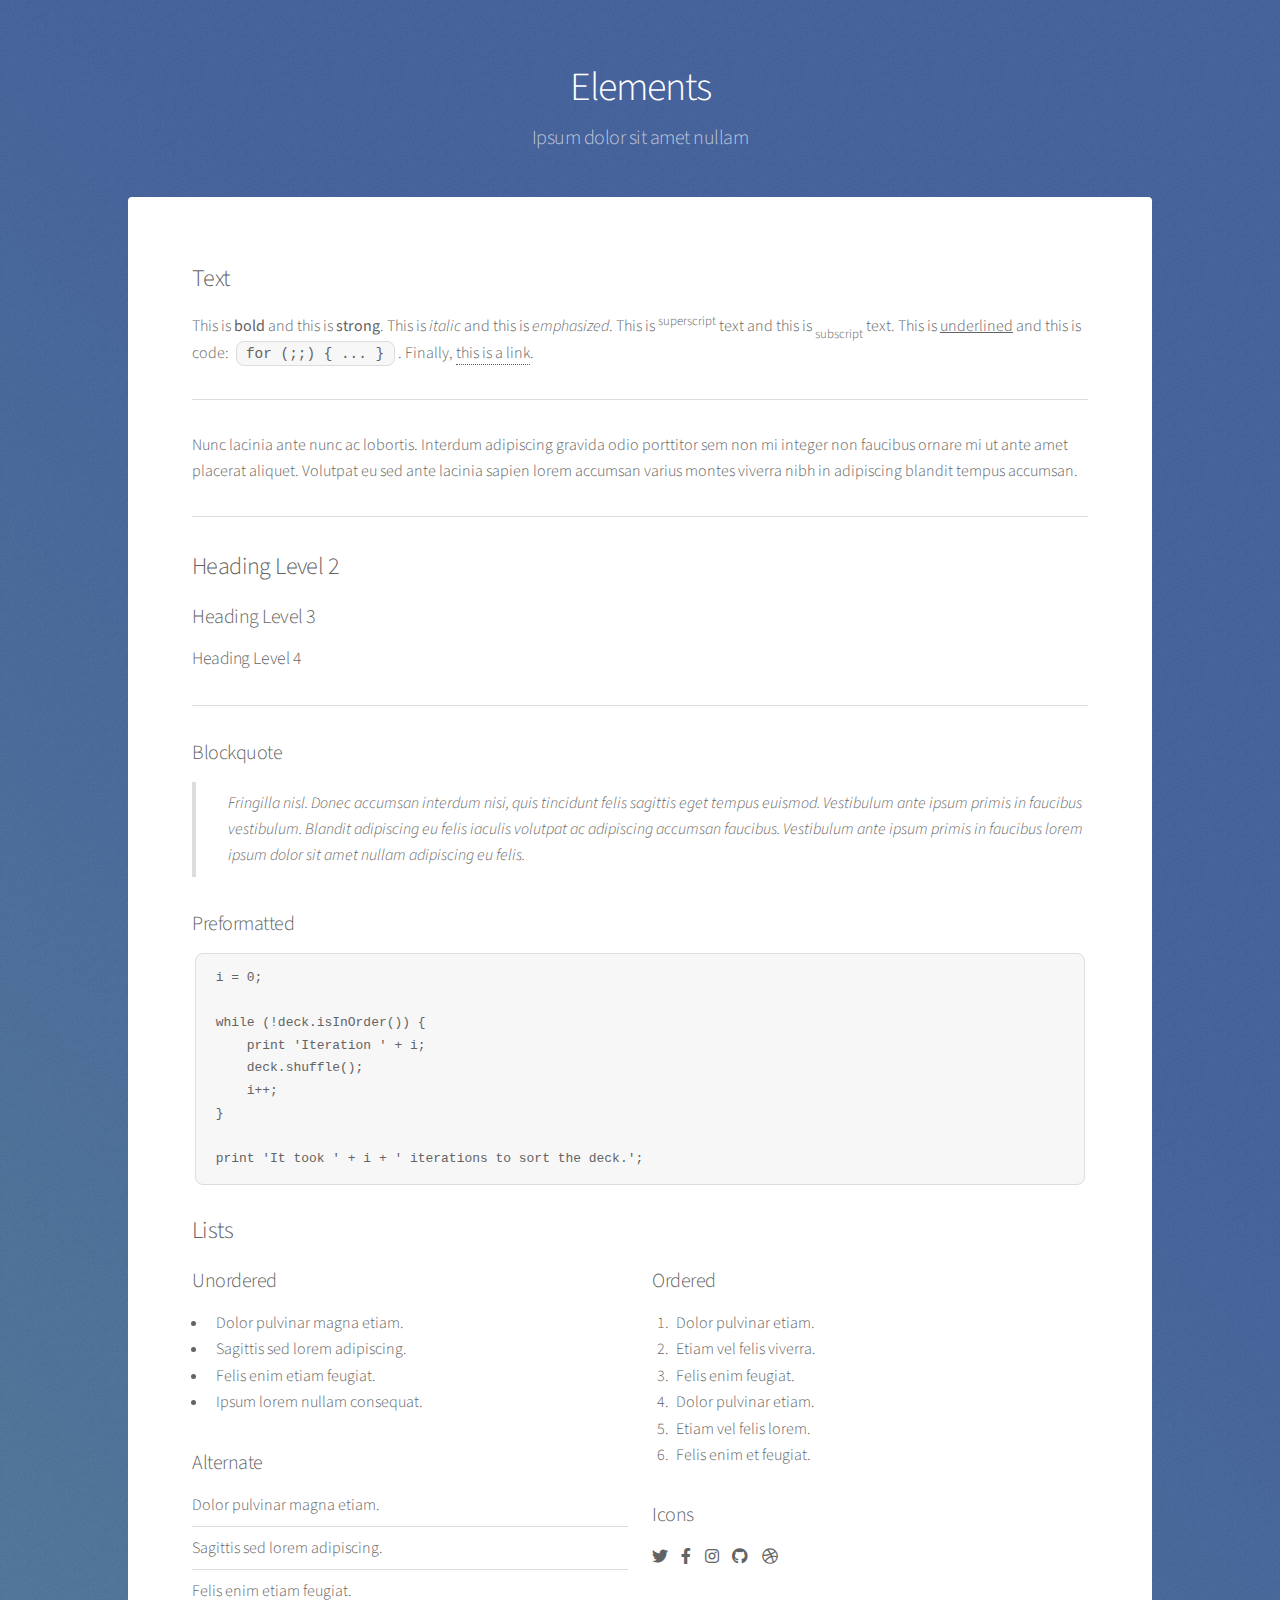
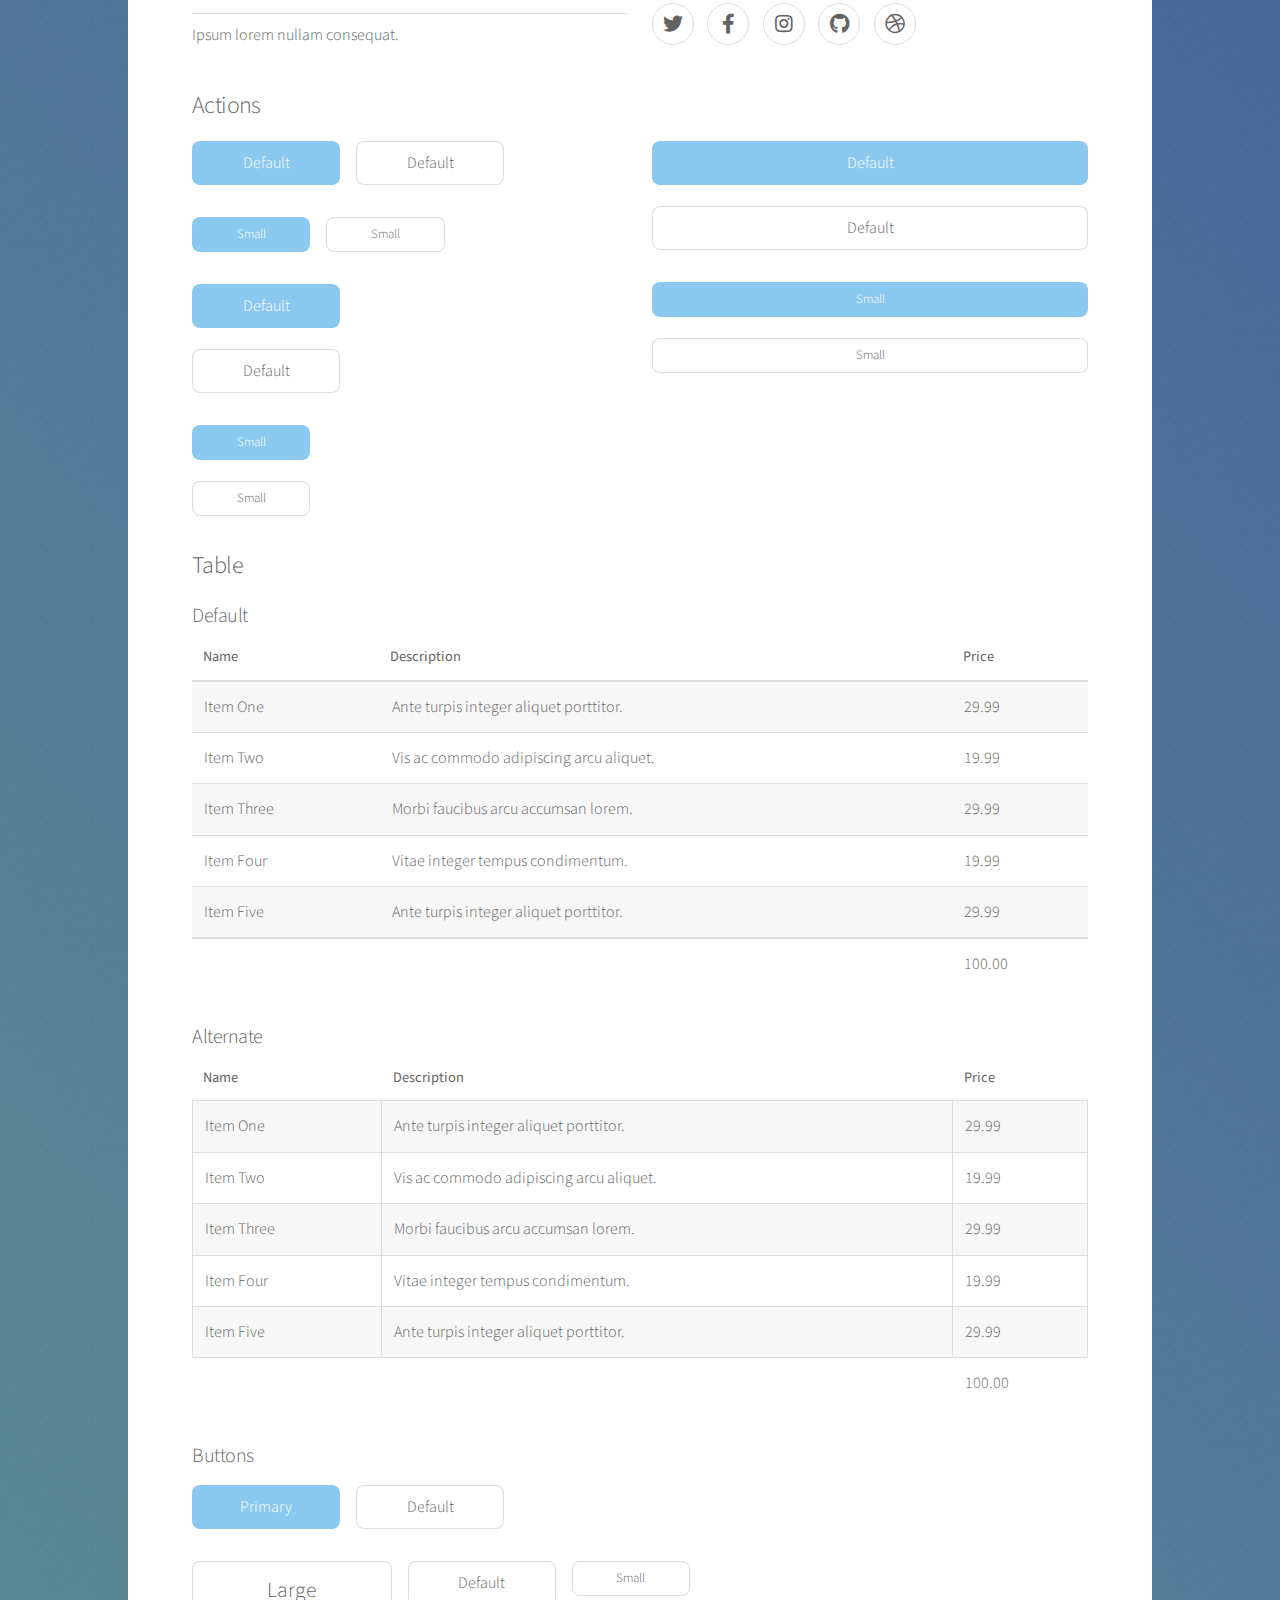
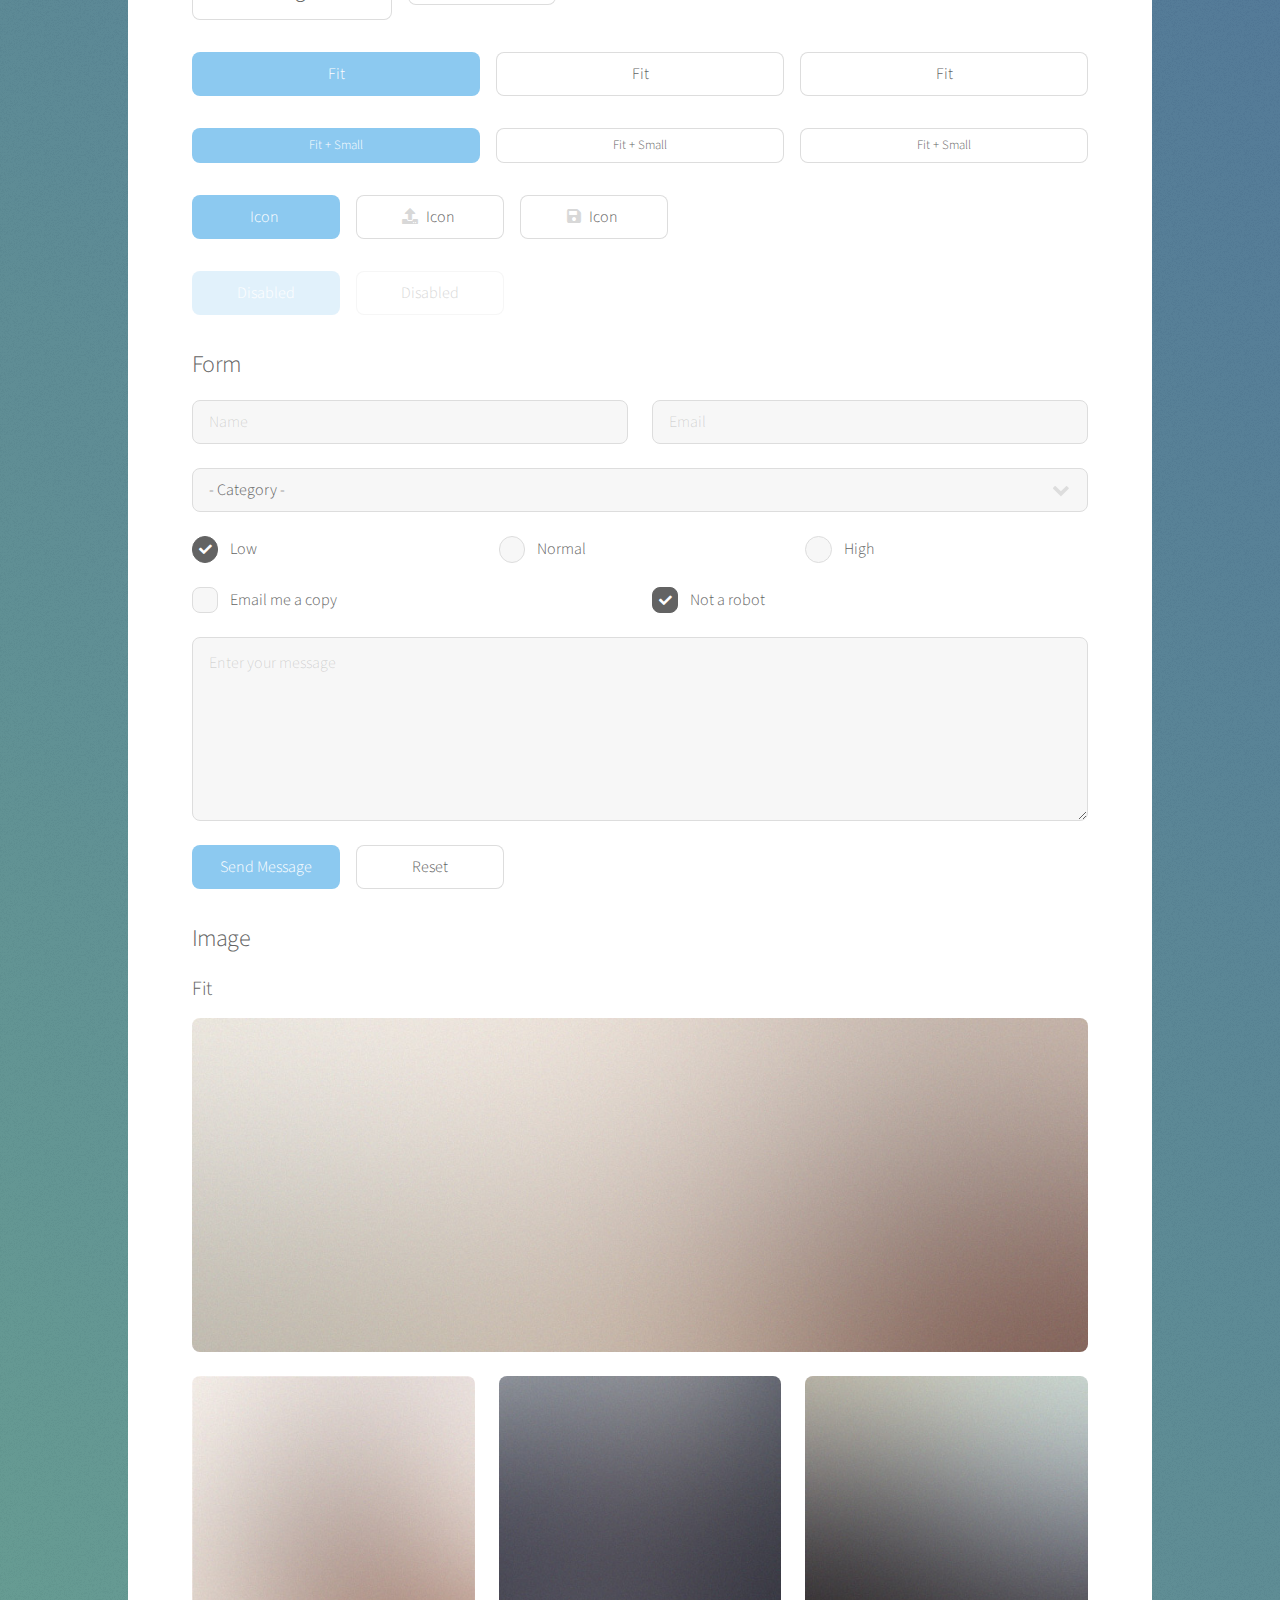
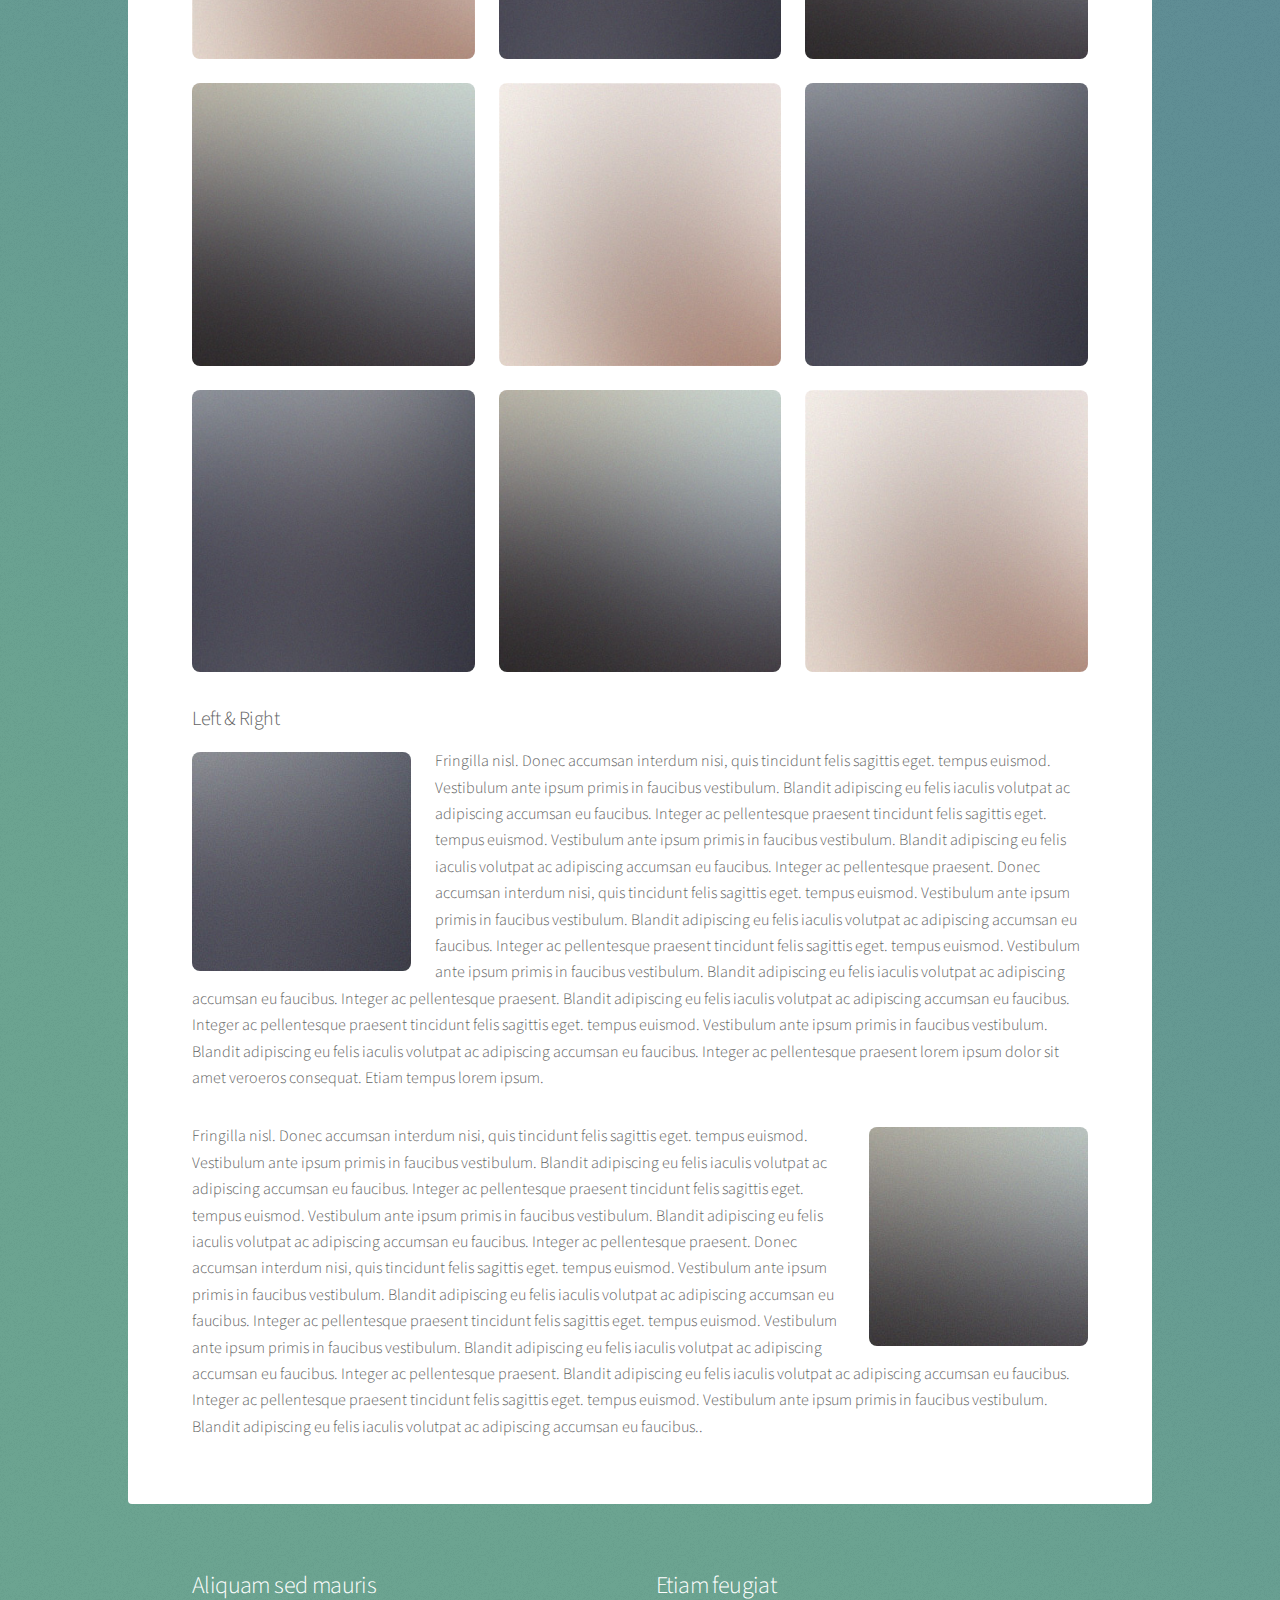
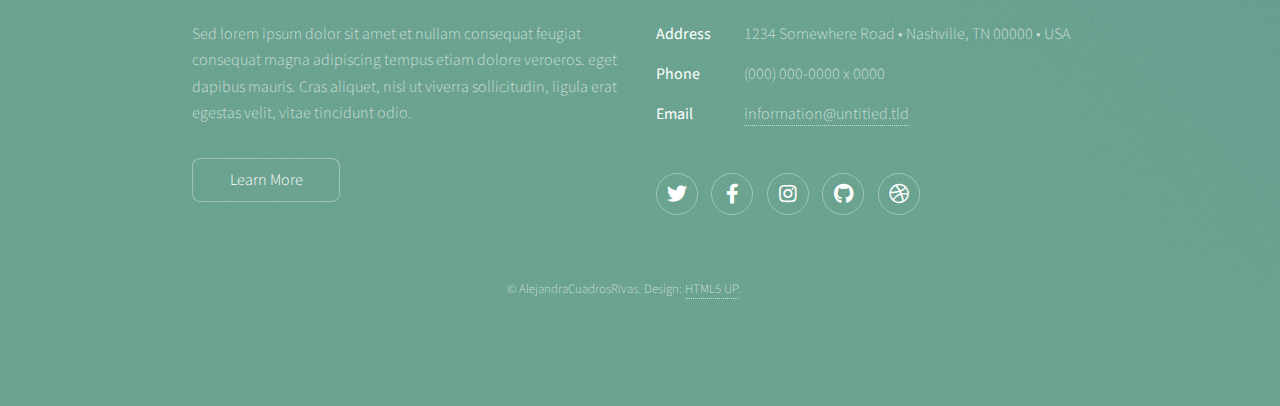
==== commit 60187fe2: "First Edition" ====
--- a/elements.html
+++ b/elements.html
@@ -6,7 +6,7 @@
 -->
 <html>
 	<head>
-		<title>Elements - Stellar by HTML5 UP</title>
+		<title>Alejandra Cuadros Rivas</title>
 		<meta charset="utf-8" />
 		<meta name="viewport" content="width=device-width, initial-scale=1, user-scalable=no" />
 		<link rel="stylesheet" href="assets/css/main.css" />
@@ -372,7 +372,7 @@
 								<li><a href="#" class="icon brands fa-dribbble alt"><span class="label">Dribbble</span></a></li>
 							</ul>
 						</section>
-						<p class="copyright">&copy; Untitled. Design: <a href="https://html5up.net">HTML5 UP</a>.</p>
+						<p class="copyright">&copy; AlejandraCuadrosRivas. Design: <a href="https://html5up.net">HTML5 UP</a>.</p>
 					</footer>
 
 			</div>
--- a/assets/css/main.css
+++ b/assets/css/main.css
@@ -100,10 +100,10 @@
 
 	body {
 		background-color: #935d8c;
-		background-image: url("images/overlay.png"), -moz-linear-gradient(45deg, #e37682 15%, #5f4d93 85%);
-		background-image: url("images/overlay.png"), -webkit-linear-gradient(45deg, #e37682 15%, #5f4d93 85%);
-		background-image: url("images/overlay.png"), -ms-linear-gradient(45deg, #e37682 15%, #5f4d93 85%);
-		background-image: url("images/overlay.png"), linear-gradient(45deg, #e37682 15%, #5f4d93 85%);
+		background-image: url("images/overlay.png"), -moz-linear-gradient(45deg, #6aa48f 15%, #44619a 85%);
+		background-image: url("images/overlay.png"), -webkit-linear-gradient(45deg, #6aa48f 15%, #44619a 85%);
+		background-image: url("images/overlay.png"), -ms-linear-gradient(45deg, #6aa48f 15%, #44619a 85%);
+		background-image: url("images/overlay.png"), linear-gradient(45deg, #6aa48f 15%, #44619a 85%);
 	}
 
 		body.is-preload *, body.is-preload *:before, body.is-preload *:after {
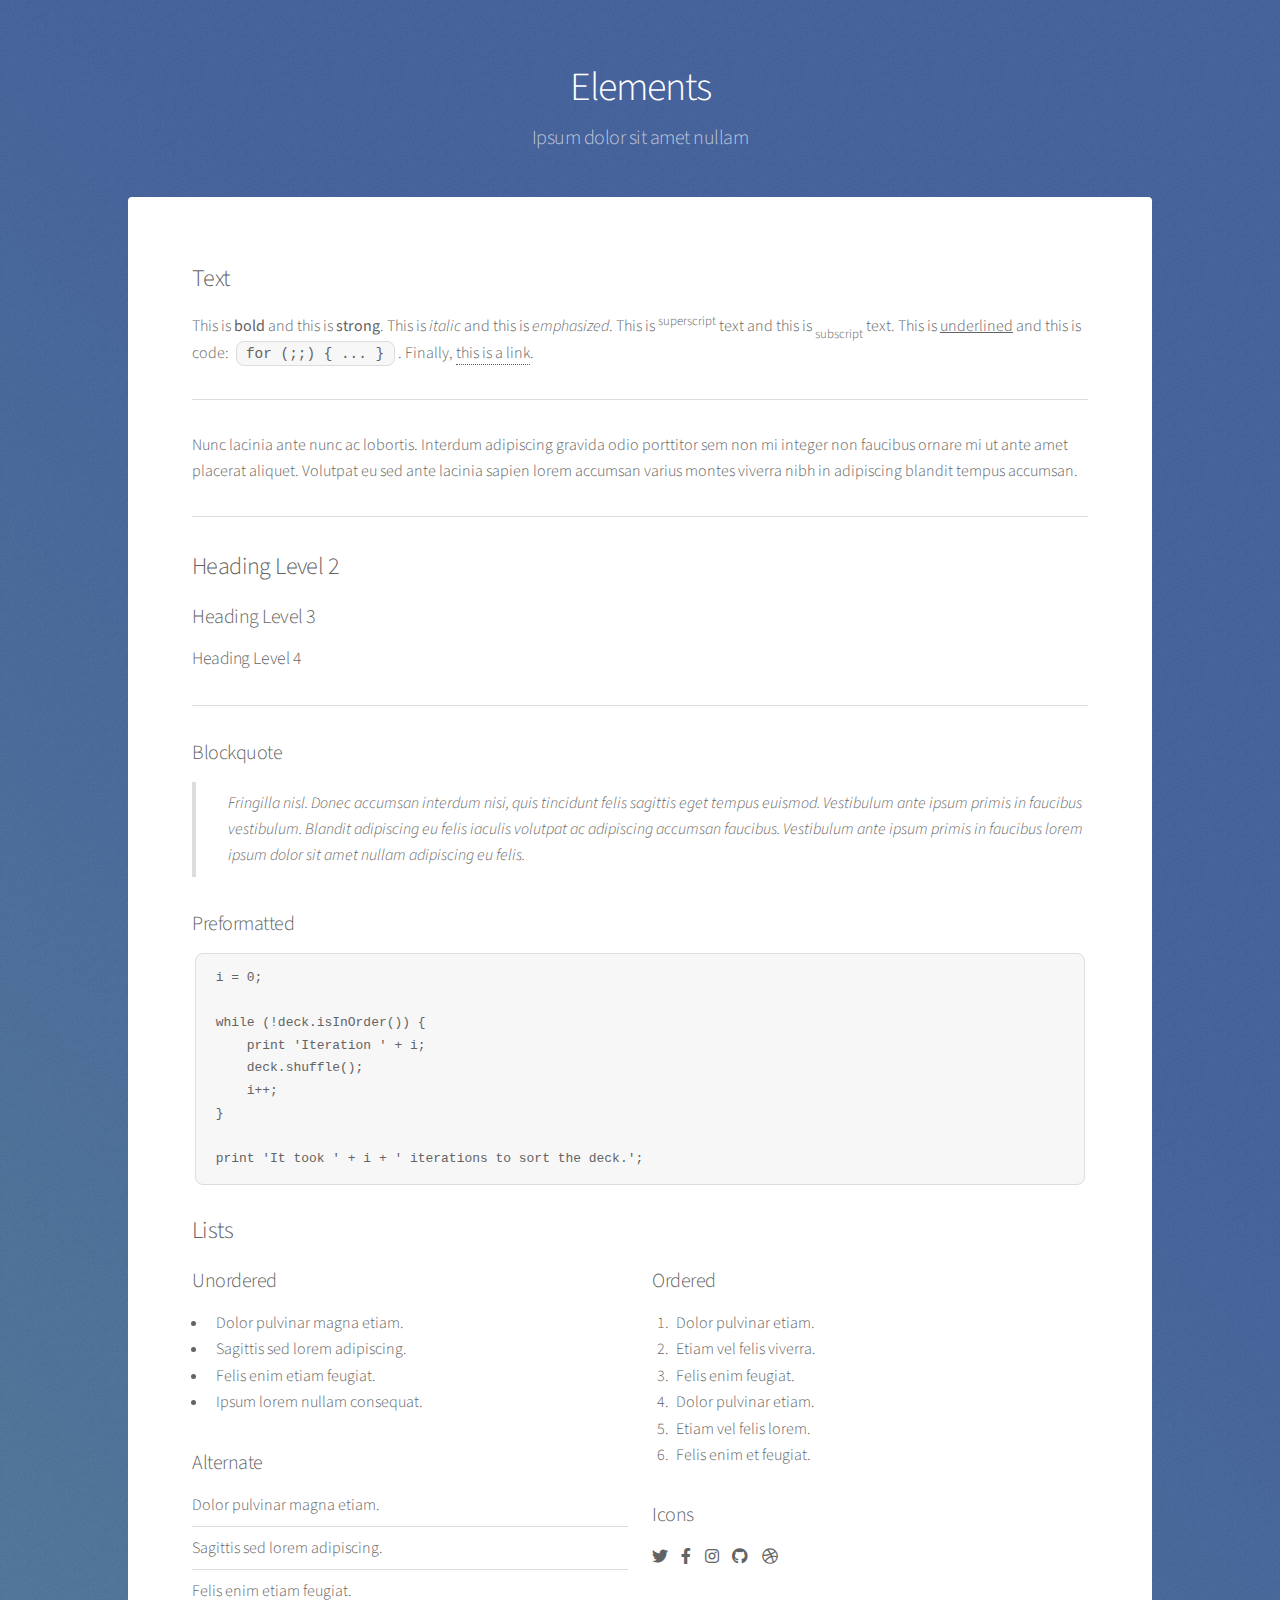
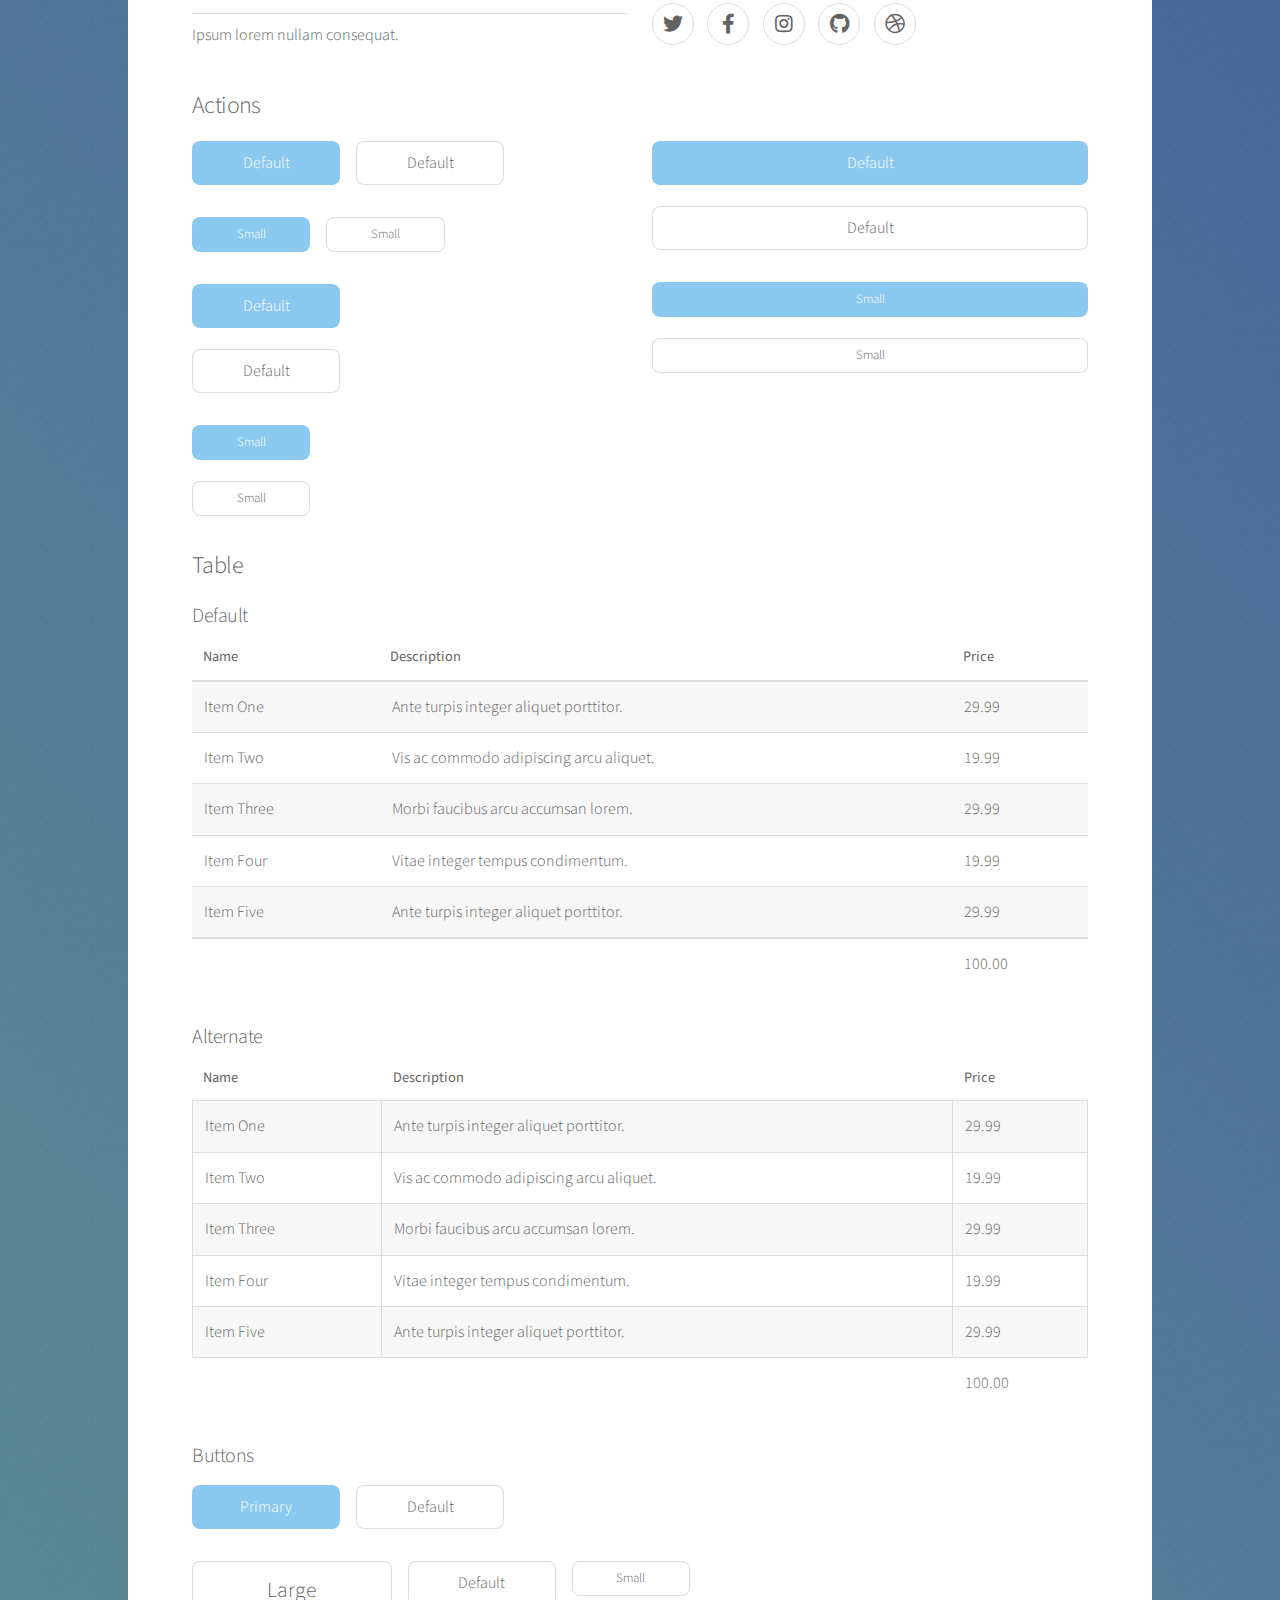
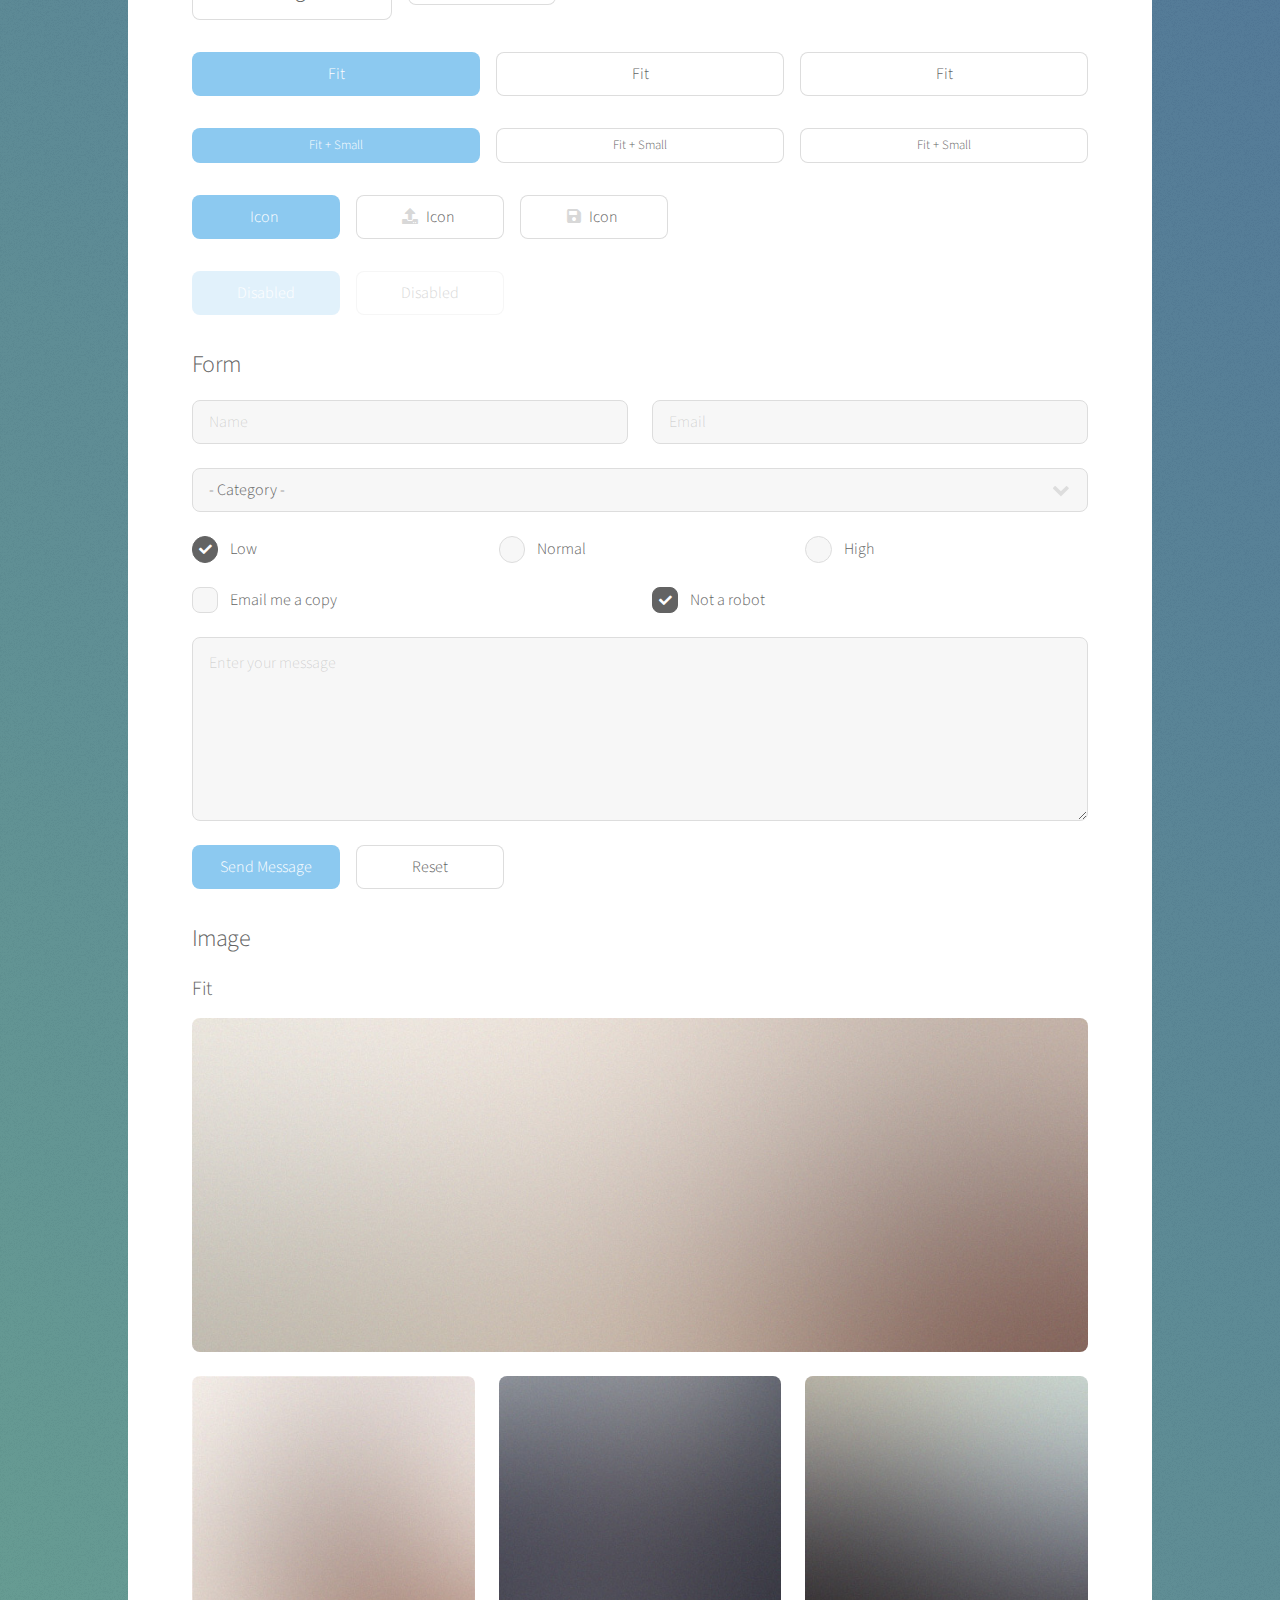
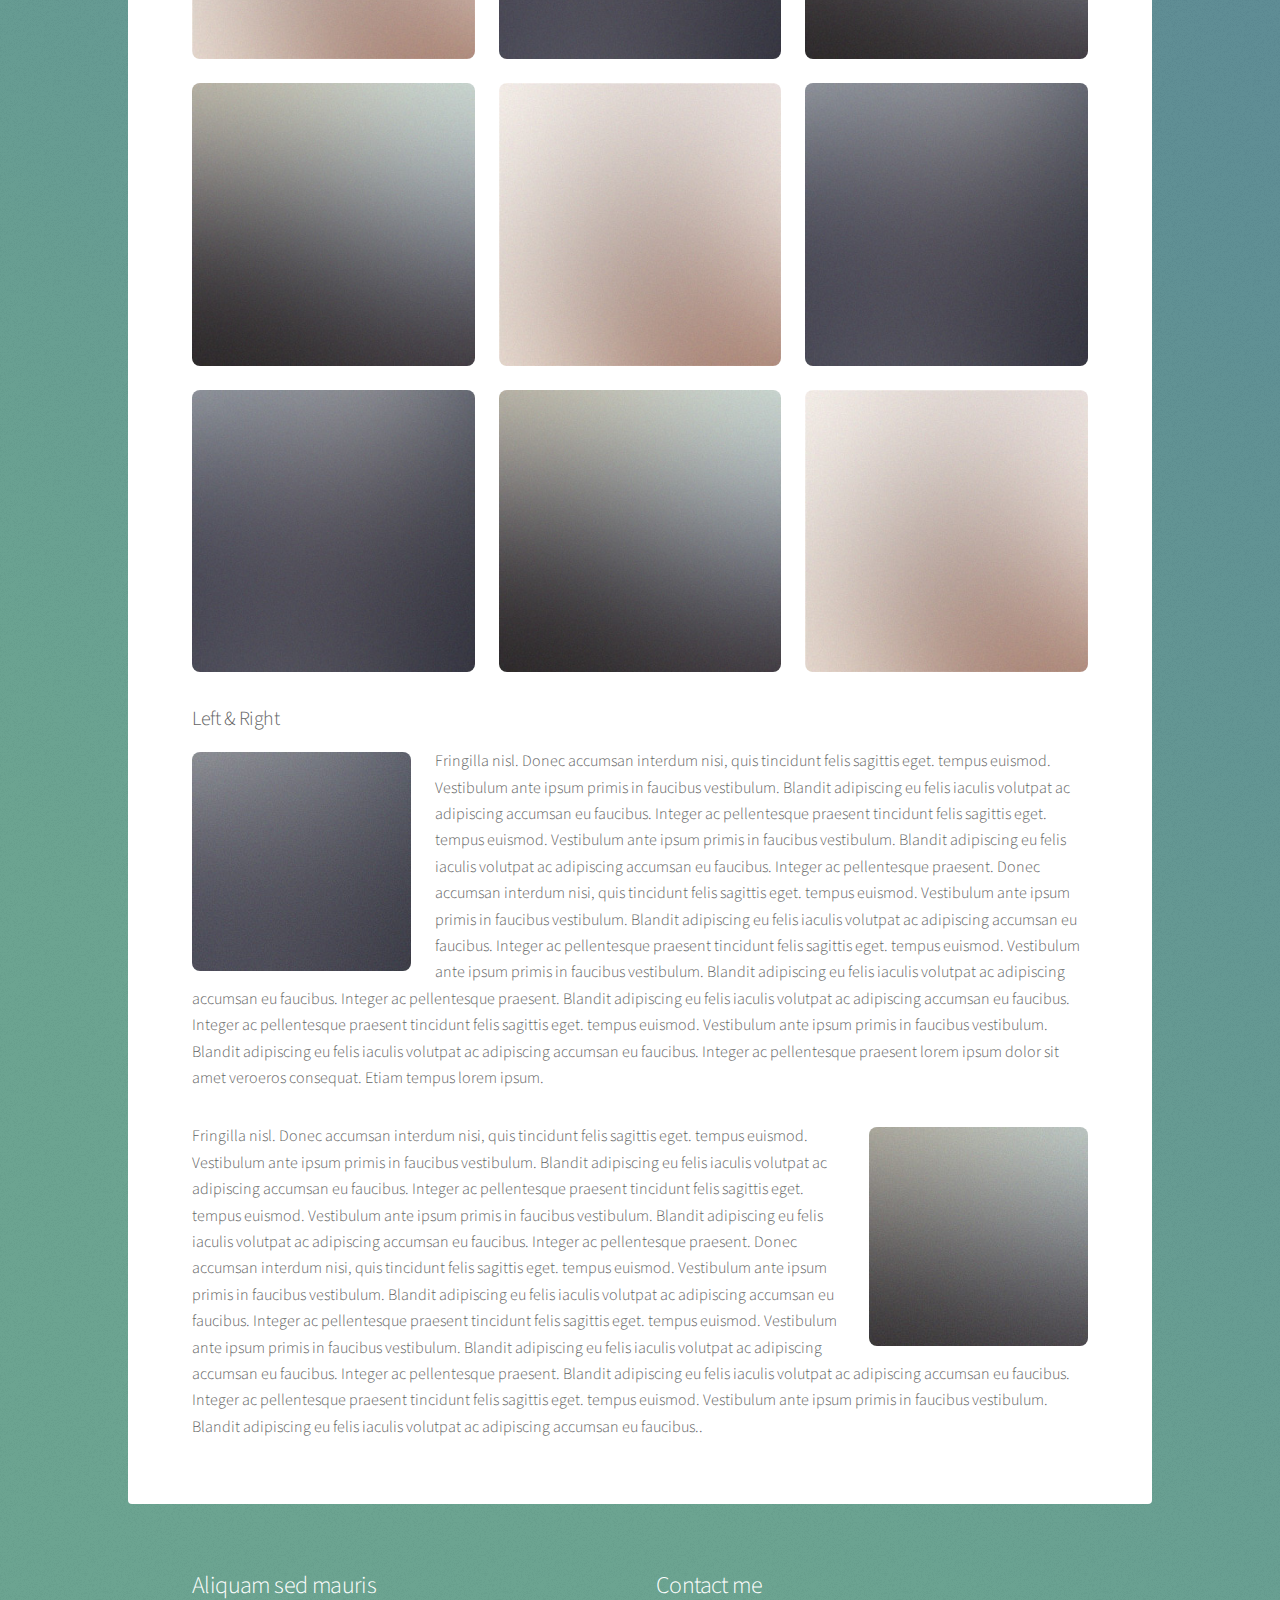
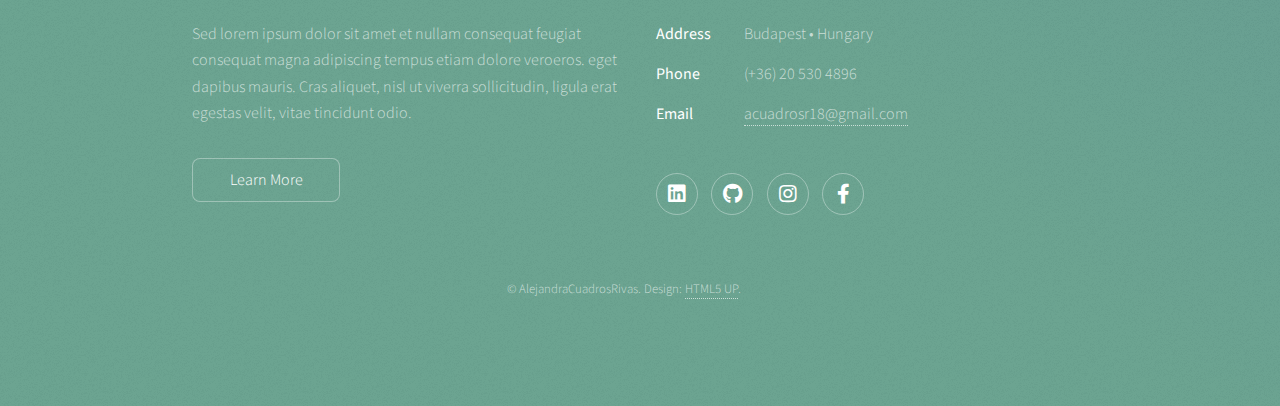
==== commit 4125ed87: "Update 2" ====
--- a/elements.html
+++ b/elements.html
@@ -355,21 +355,21 @@
 							</ul>
 						</section>
 						<section>
-							<h2>Etiam feugiat</h2>
+							<h2>Contact me</h2>
 							<dl class="alt">
 								<dt>Address</dt>
-								<dd>1234 Somewhere Road &bull; Nashville, TN 00000 &bull; USA</dd>
+								<dd>Budapest &bull; Hungary</dd>
 								<dt>Phone</dt>
-								<dd>(000) 000-0000 x 0000</dd>
+								<dd>(+36) 20 530 4896</dd>
 								<dt>Email</dt>
-								<dd><a href="#">information@untitled.tld</a></dd>
+								<dd><a href="#">acuadrosr18@gmail.com</a></dd>
 							</dl>
 							<ul class="icons">
-								<li><a href="#" class="icon brands fa-twitter alt"><span class="label">Twitter</span></a></li>
-								<li><a href="#" class="icon brands fa-facebook-f alt"><span class="label">Facebook</span></a></li>
-								<li><a href="#" class="icon brands fa-instagram alt"><span class="label">Instagram</span></a></li>
-								<li><a href="#" class="icon brands fa-github alt"><span class="label">GitHub</span></a></li>
-								<li><a href="#" class="icon brands fa-dribbble alt"><span class="label">Dribbble</span></a></li>
+								<li><a href="https://www.linkedin.com/in/acuadrosr" class="icon brands fa-linkedin alt"><span class="label">LinkedIn</span></a></li>
+								<li><a href="https://github.com/alejandracuadros" class="icon brands fa-github alt"><span class="label">GitHub</span></a></li>
+								<li><a href="https://www.instagram.com/alecuadros18" class="icon brands fa-instagram alt"><span class="label">Instagram</span></a></li>
+								<li><a href="https://www.facebook.com/AlejandraPaolaCuadrosRivas/" class="icon brands fa-facebook-f alt"><span class="label">Facebook</span></a></li>
+
 							</ul>
 						</section>
 						<p class="copyright">&copy; AlejandraCuadrosRivas. Design: <a href="https://html5up.net">HTML5 UP</a>.</p>
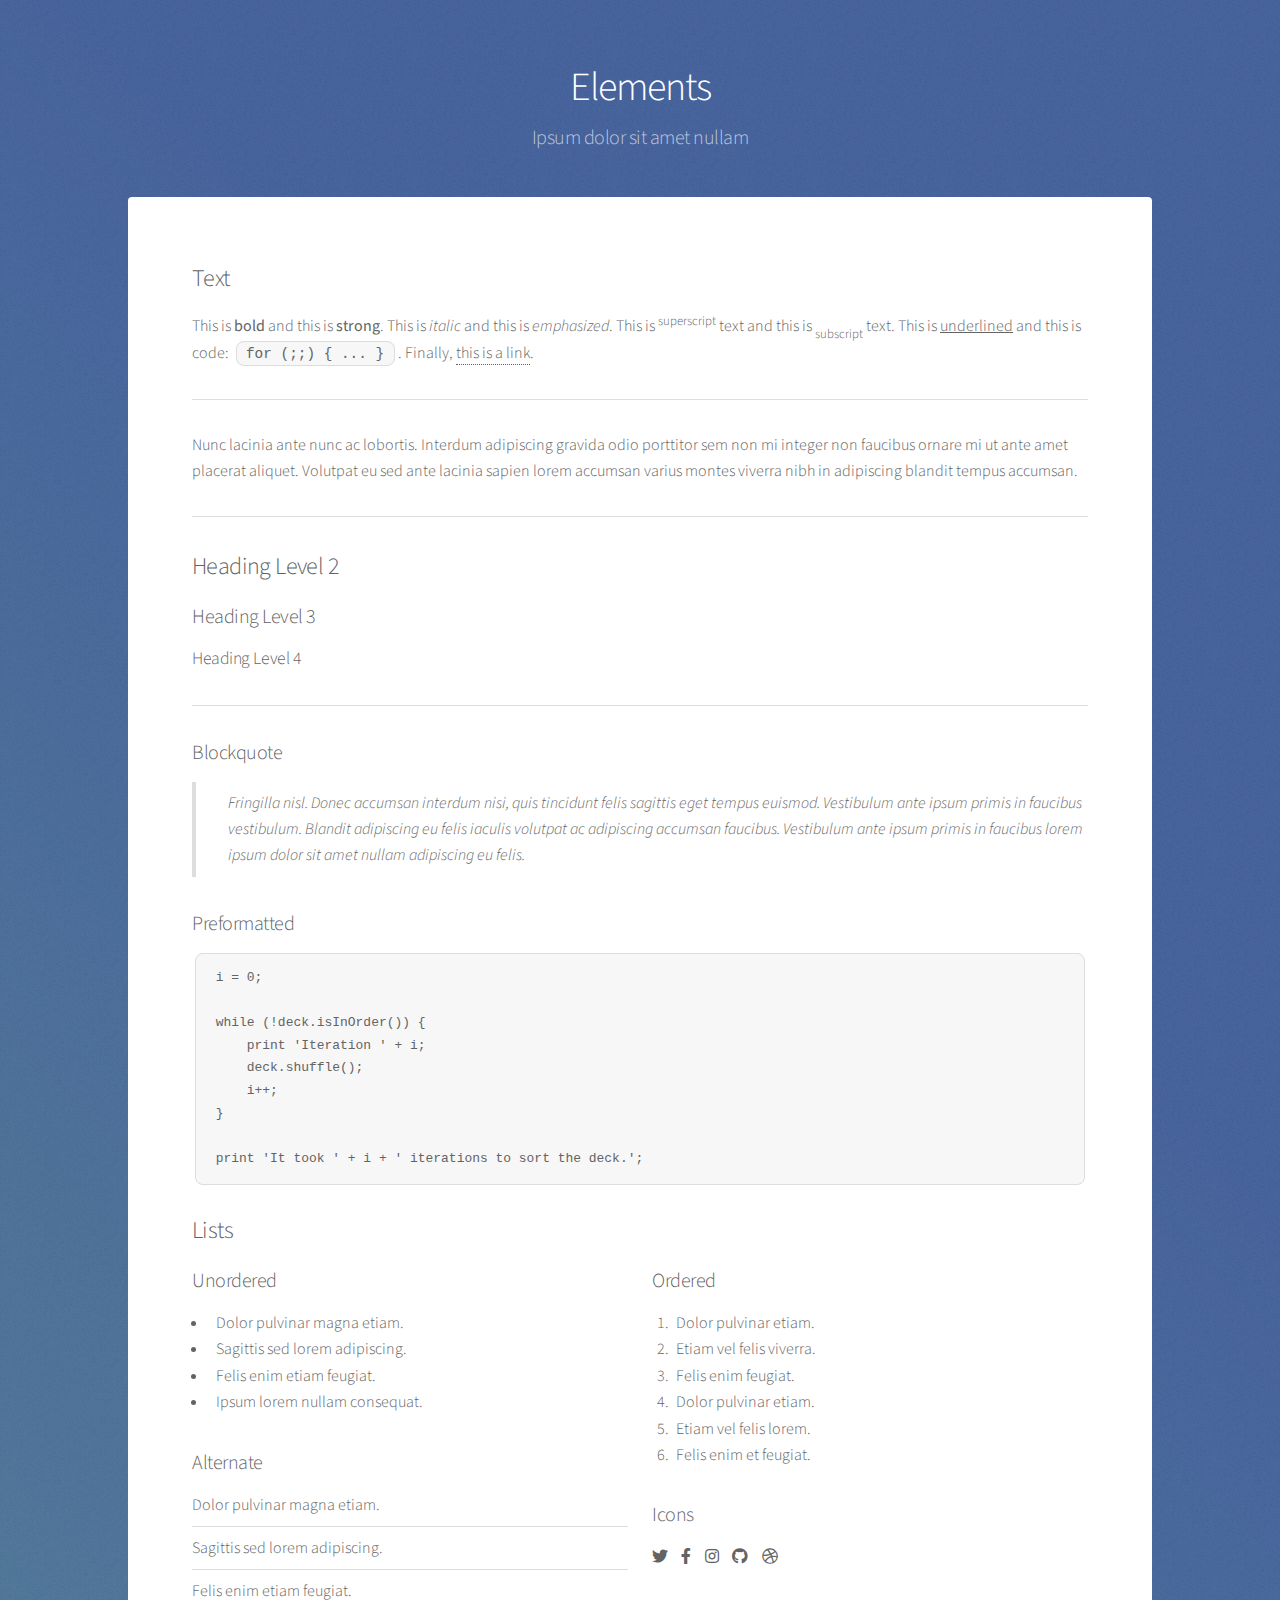
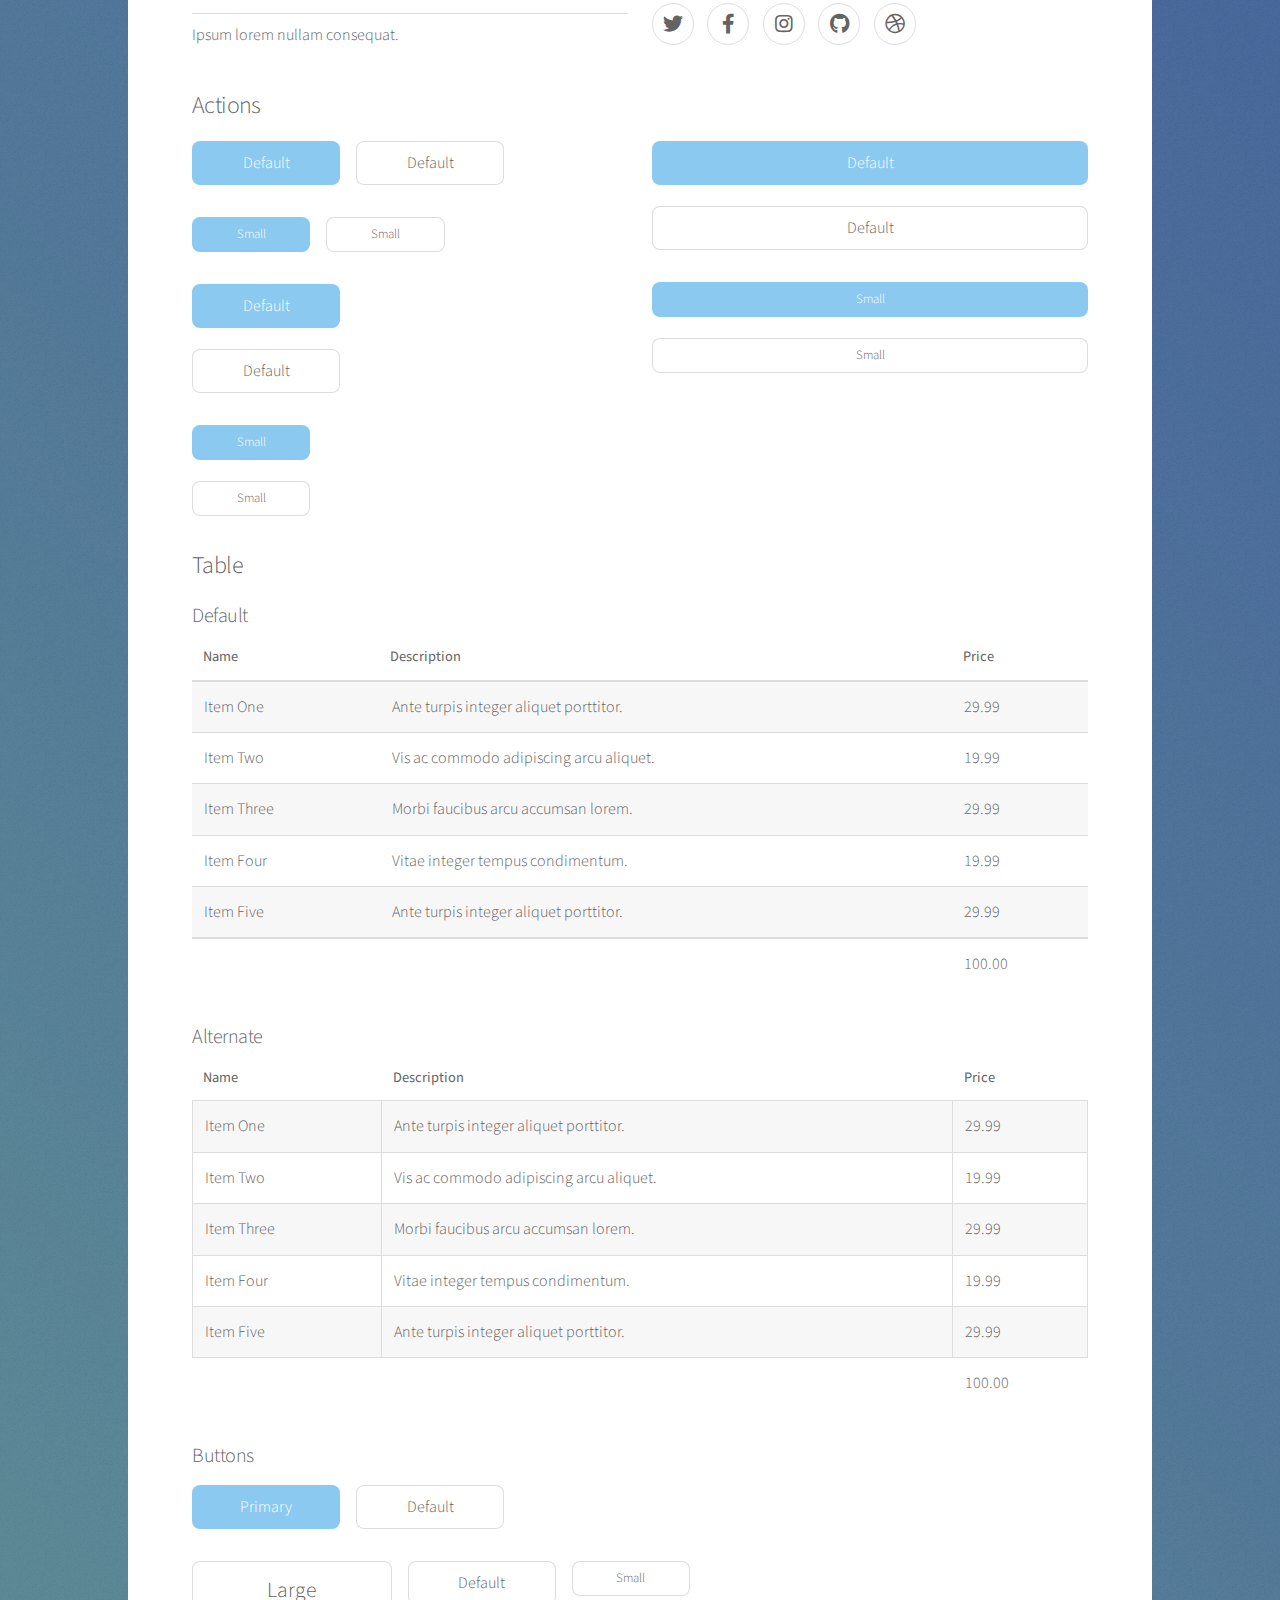
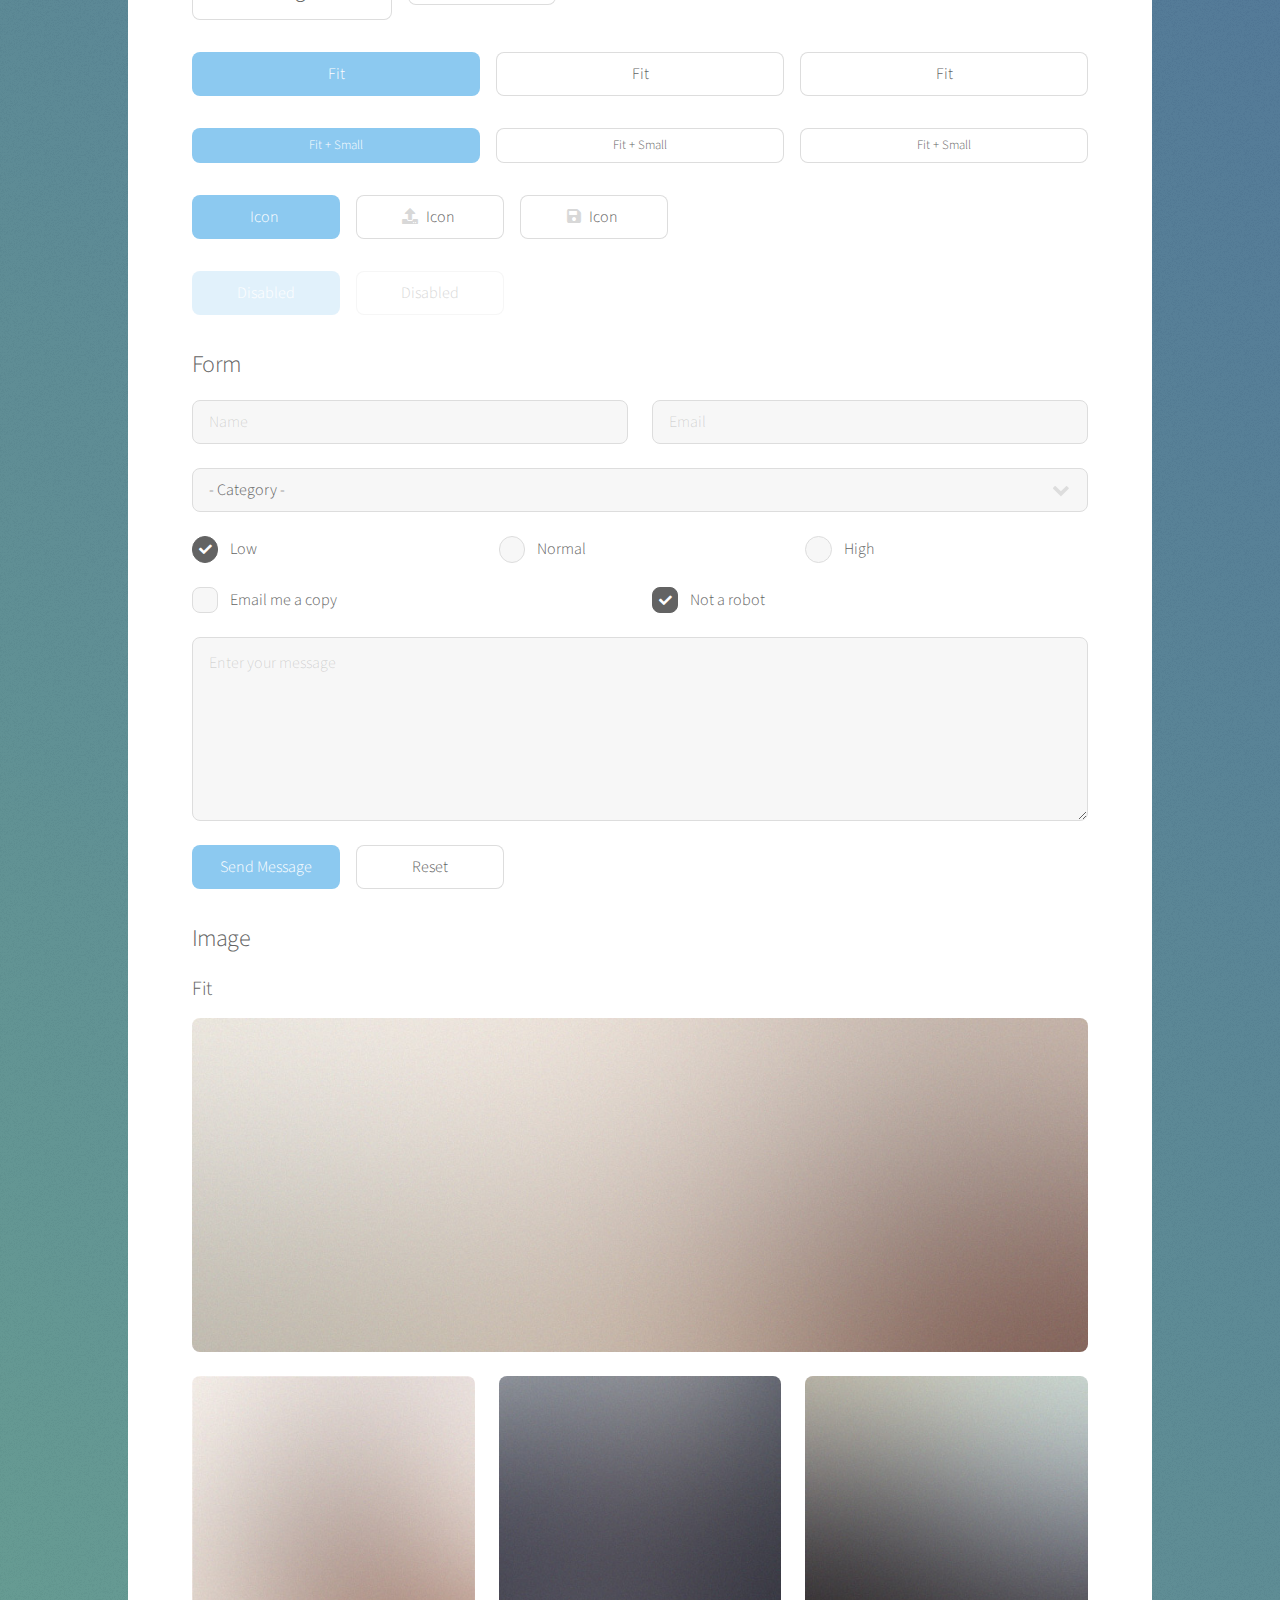
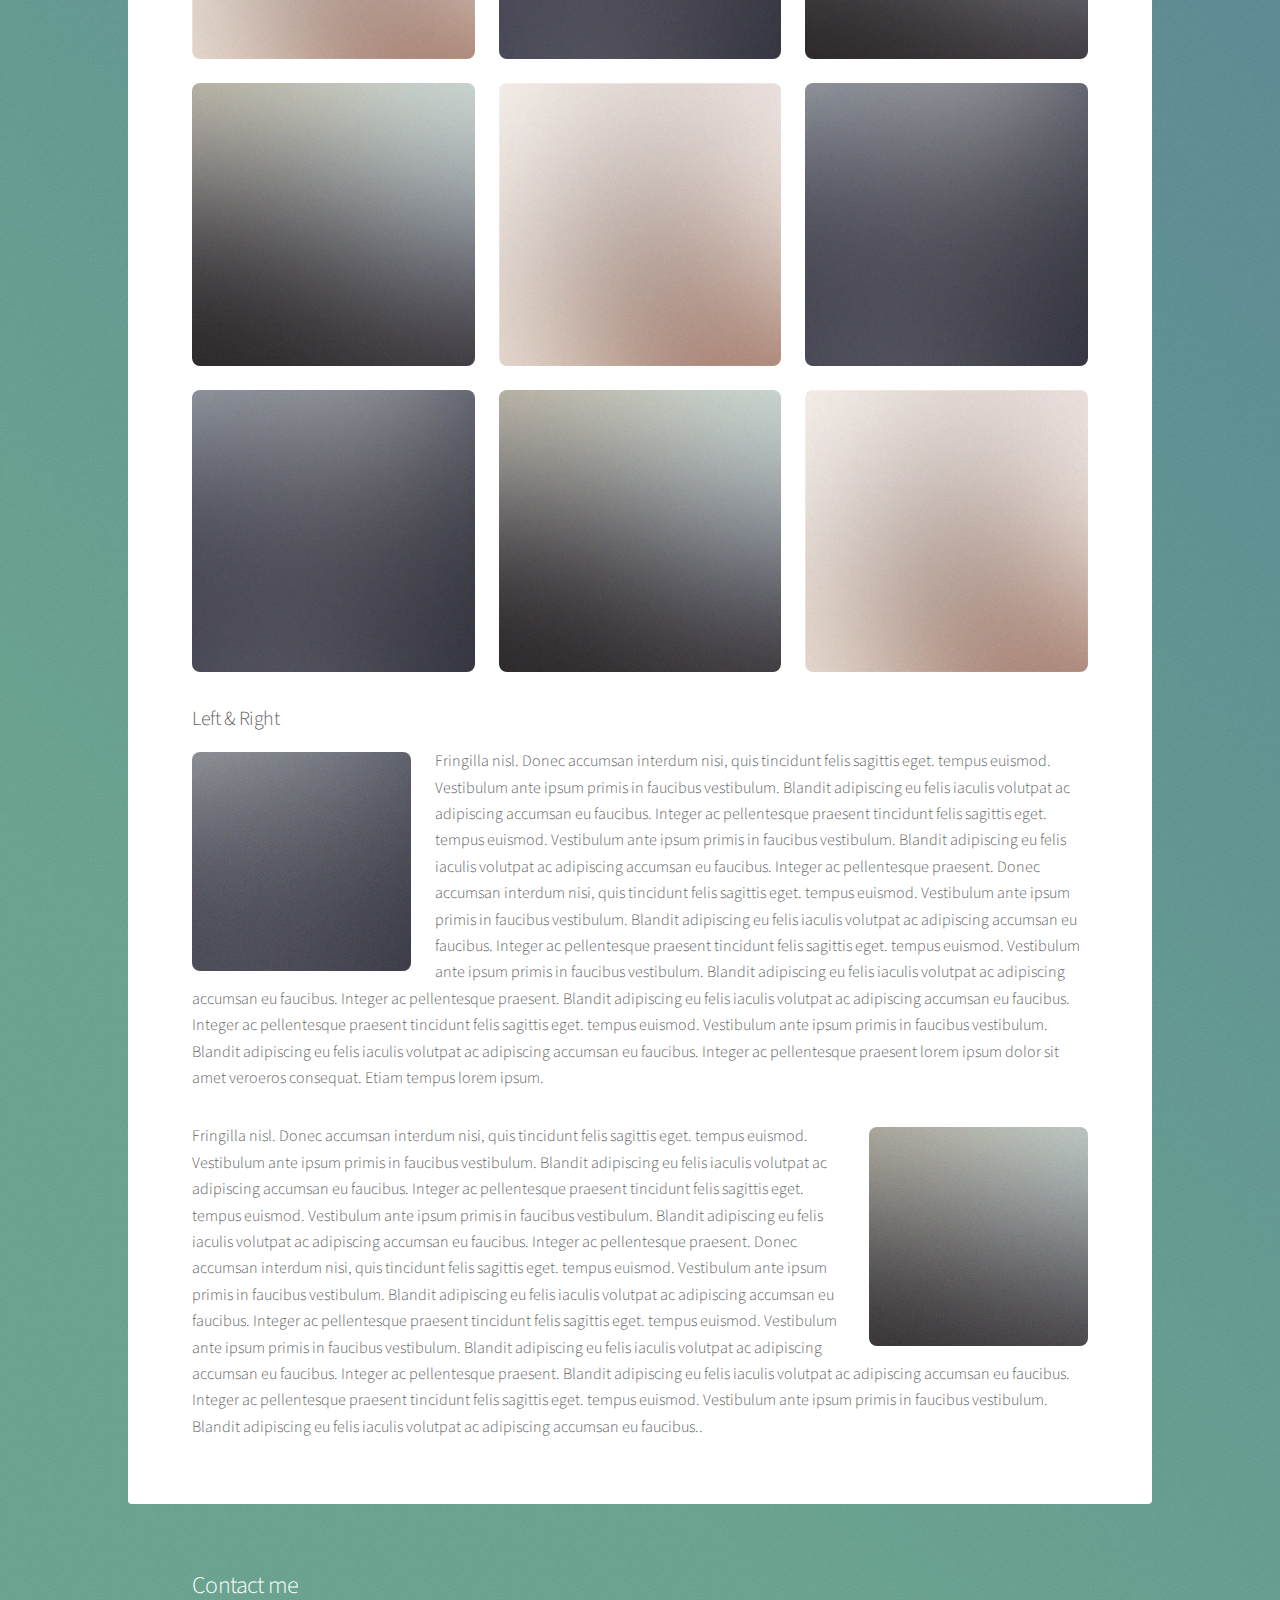
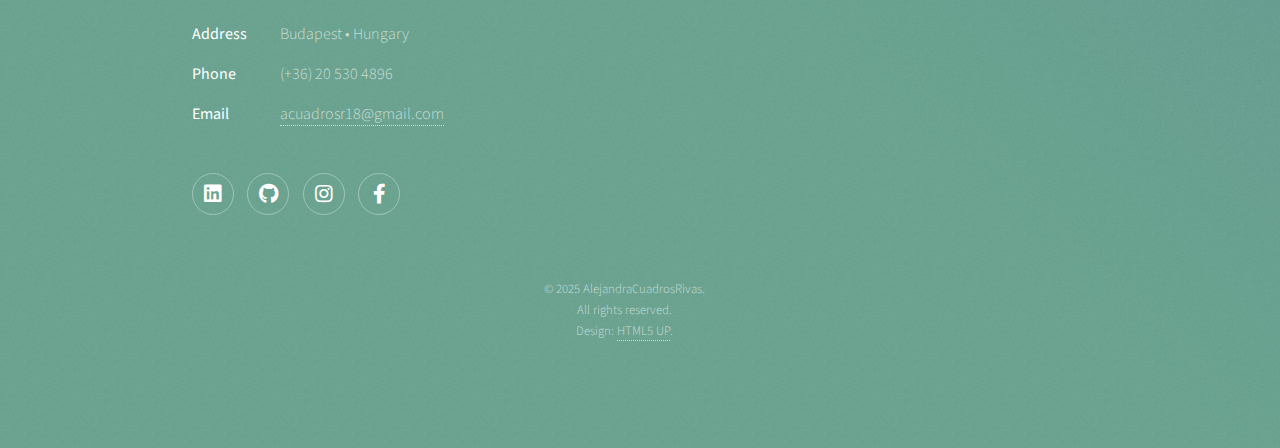
==== commit a508acb3: "Update 4" ====
--- a/elements.html
+++ b/elements.html
@@ -346,34 +346,27 @@
 					</div>
 
 				<!-- Footer -->
-					<footer id="footer">
-						<section>
-							<h2>Aliquam sed mauris</h2>
-							<p>Sed lorem ipsum dolor sit amet et nullam consequat feugiat consequat magna adipiscing tempus etiam dolore veroeros. eget dapibus mauris. Cras aliquet, nisl ut viverra sollicitudin, ligula erat egestas velit, vitae tincidunt odio.</p>
-							<ul class="actions">
-								<li><a href="#" class="button">Learn More</a></li>
-							</ul>
-						</section>
-						<section>
-							<h2>Contact me</h2>
-							<dl class="alt">
-								<dt>Address</dt>
-								<dd>Budapest &bull; Hungary</dd>
-								<dt>Phone</dt>
-								<dd>(+36) 20 530 4896</dd>
-								<dt>Email</dt>
-								<dd><a href="#">acuadrosr18@gmail.com</a></dd>
-							</dl>
-							<ul class="icons">
-								<li><a href="https://www.linkedin.com/in/acuadrosr" class="icon brands fa-linkedin alt"><span class="label">LinkedIn</span></a></li>
-								<li><a href="https://github.com/alejandracuadros" class="icon brands fa-github alt"><span class="label">GitHub</span></a></li>
-								<li><a href="https://www.instagram.com/alecuadros18" class="icon brands fa-instagram alt"><span class="label">Instagram</span></a></li>
-								<li><a href="https://www.facebook.com/AlejandraPaolaCuadrosRivas/" class="icon brands fa-facebook-f alt"><span class="label">Facebook</span></a></li>
-
-							</ul>
-						</section>
-						<p class="copyright">&copy; AlejandraCuadrosRivas. Design: <a href="https://html5up.net">HTML5 UP</a>.</p>
-					</footer>
+				<footer id="footer">
+					<section>
+						<h2>Contact me</h2>
+						<dl class="alt">
+							<dt>Address</dt>
+							<dd>Budapest &bull; Hungary</dd>
+							<dt>Phone</dt>
+							<dd>(+36) 20 530 4896</dd>
+							<dt>Email</dt>
+							<dd><a href="#">acuadrosr18@gmail.com</a></dd>
+						</dl>
+						<ul class="icons">
+							<li><a href="https://www.linkedin.com/in/acuadrosr" class="icon brands fa-linkedin alt"><span class="label">LinkedIn</span></a></li>
+							<li><a href="https://github.com/alejandracuadros" class="icon brands fa-github alt"><span class="label">GitHub</span></a></li>
+							<li><a href="https://www.instagram.com/alecuadros18" class="icon brands fa-instagram alt"><span class="label">Instagram</span></a></li>
+							<li><a href="https://www.facebook.com/AlejandraPaolaCuadrosRivas/" class="icon brands fa-facebook-f alt"><span class="label">Facebook</span></a></li>
+
+						</ul>
+					</section>
+					<p class="copyright">&copy; 2025 AlejandraCuadrosRivas. <br> All rights reserved. <br> Design: <a href="https://html5up.net">HTML5 UP</a>.</p>
+				</footer>
 
 			</div>
 
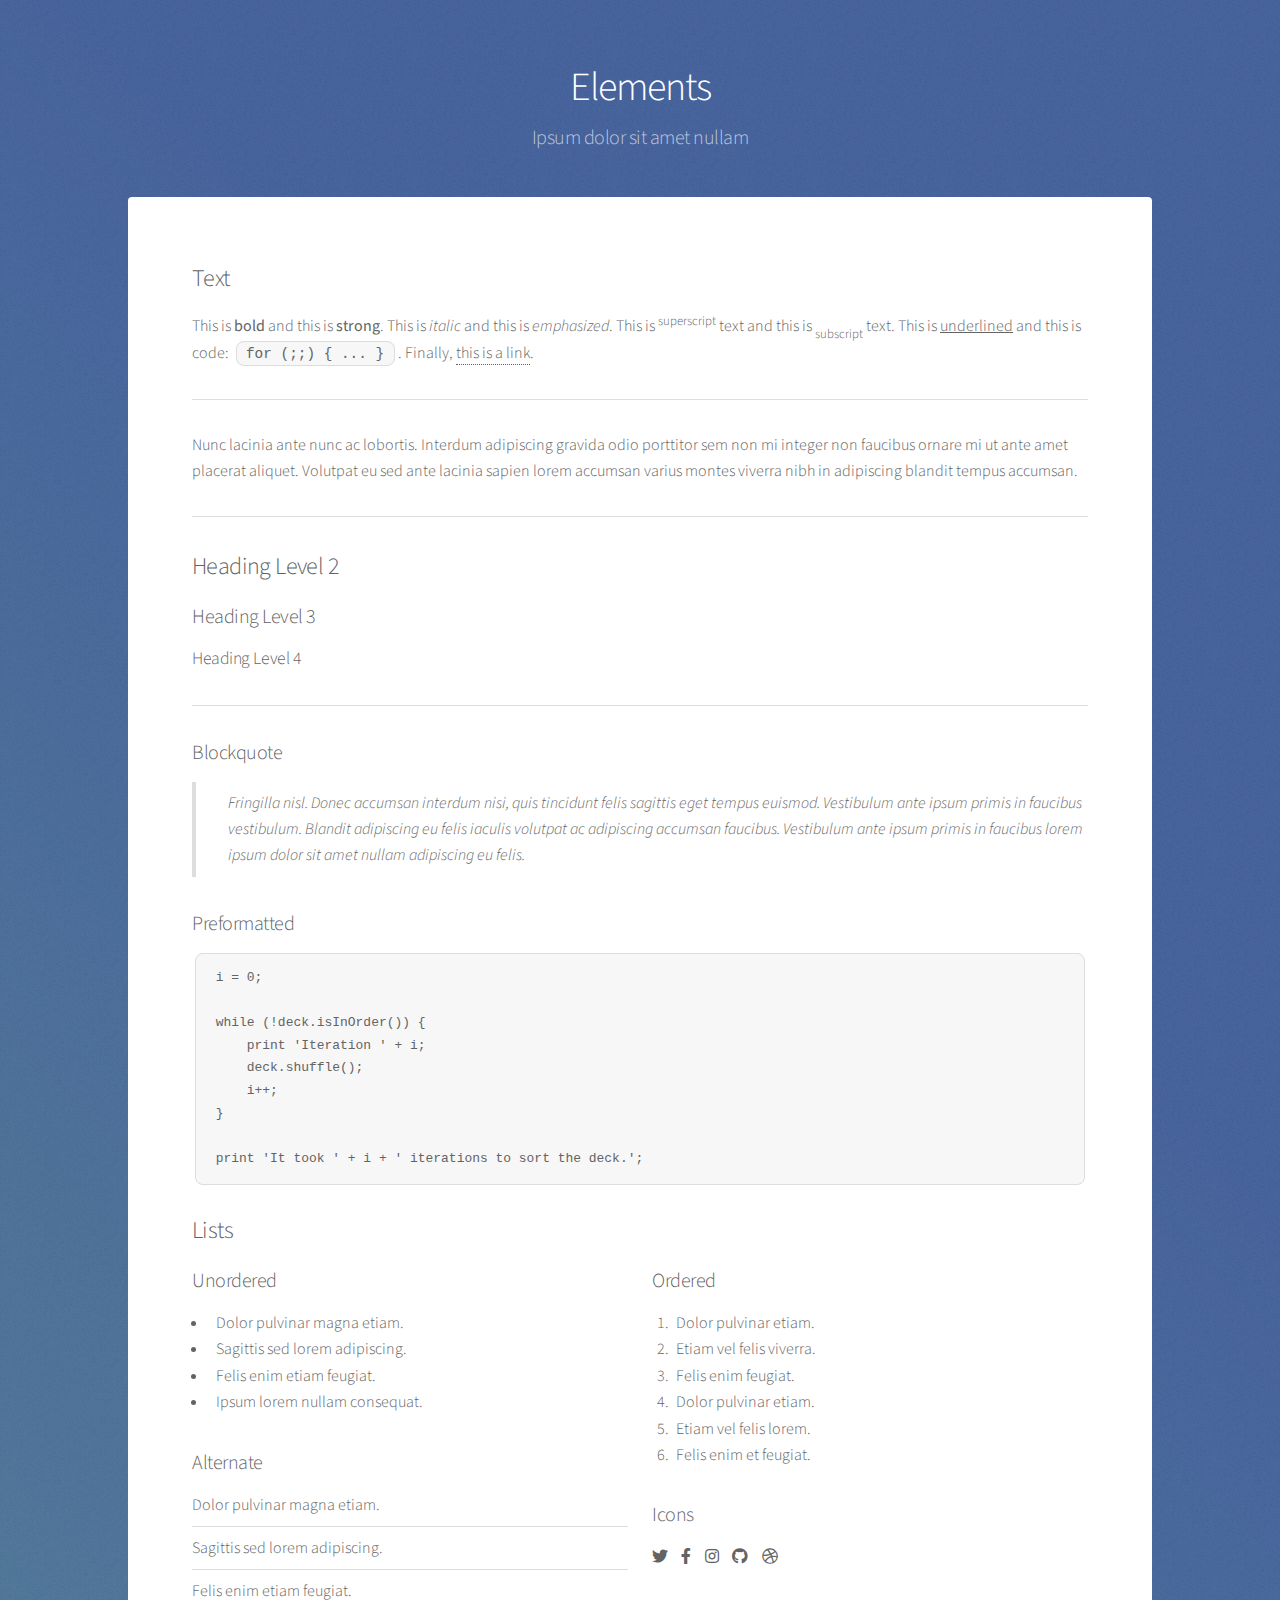
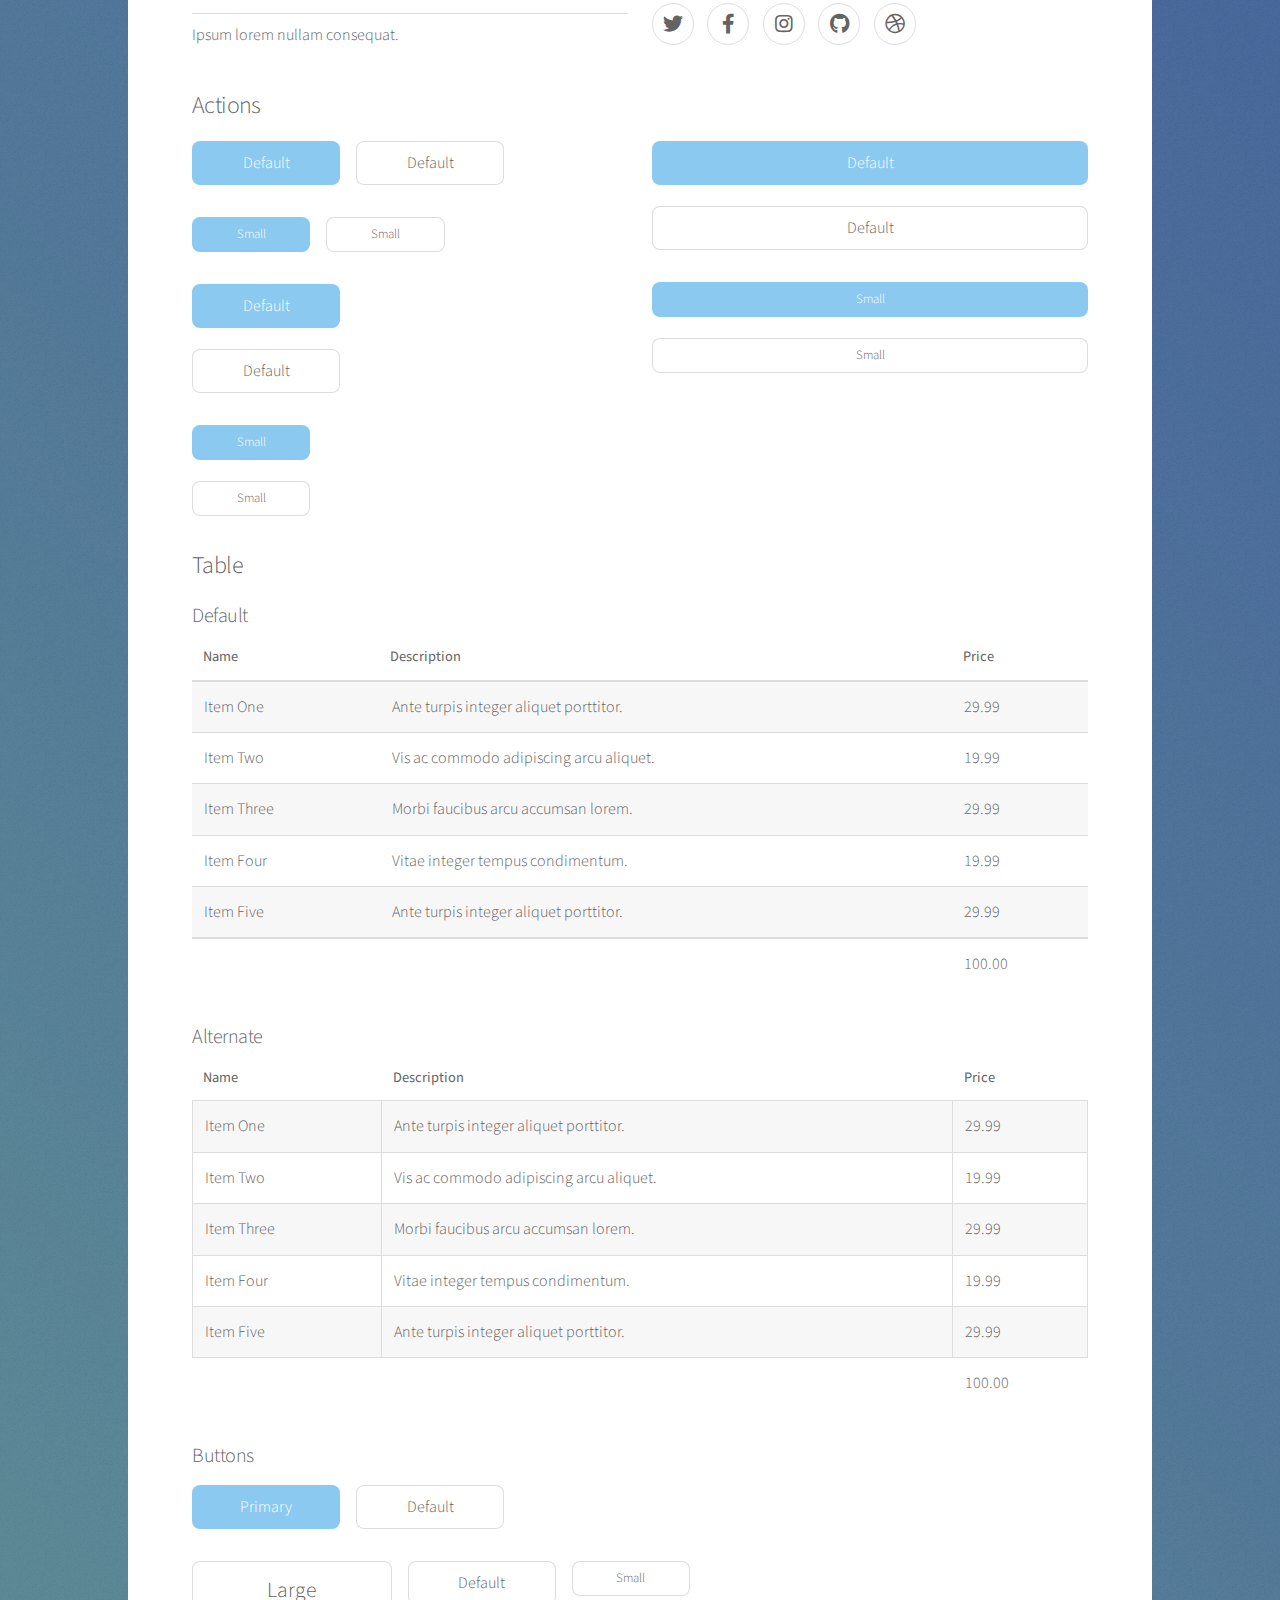
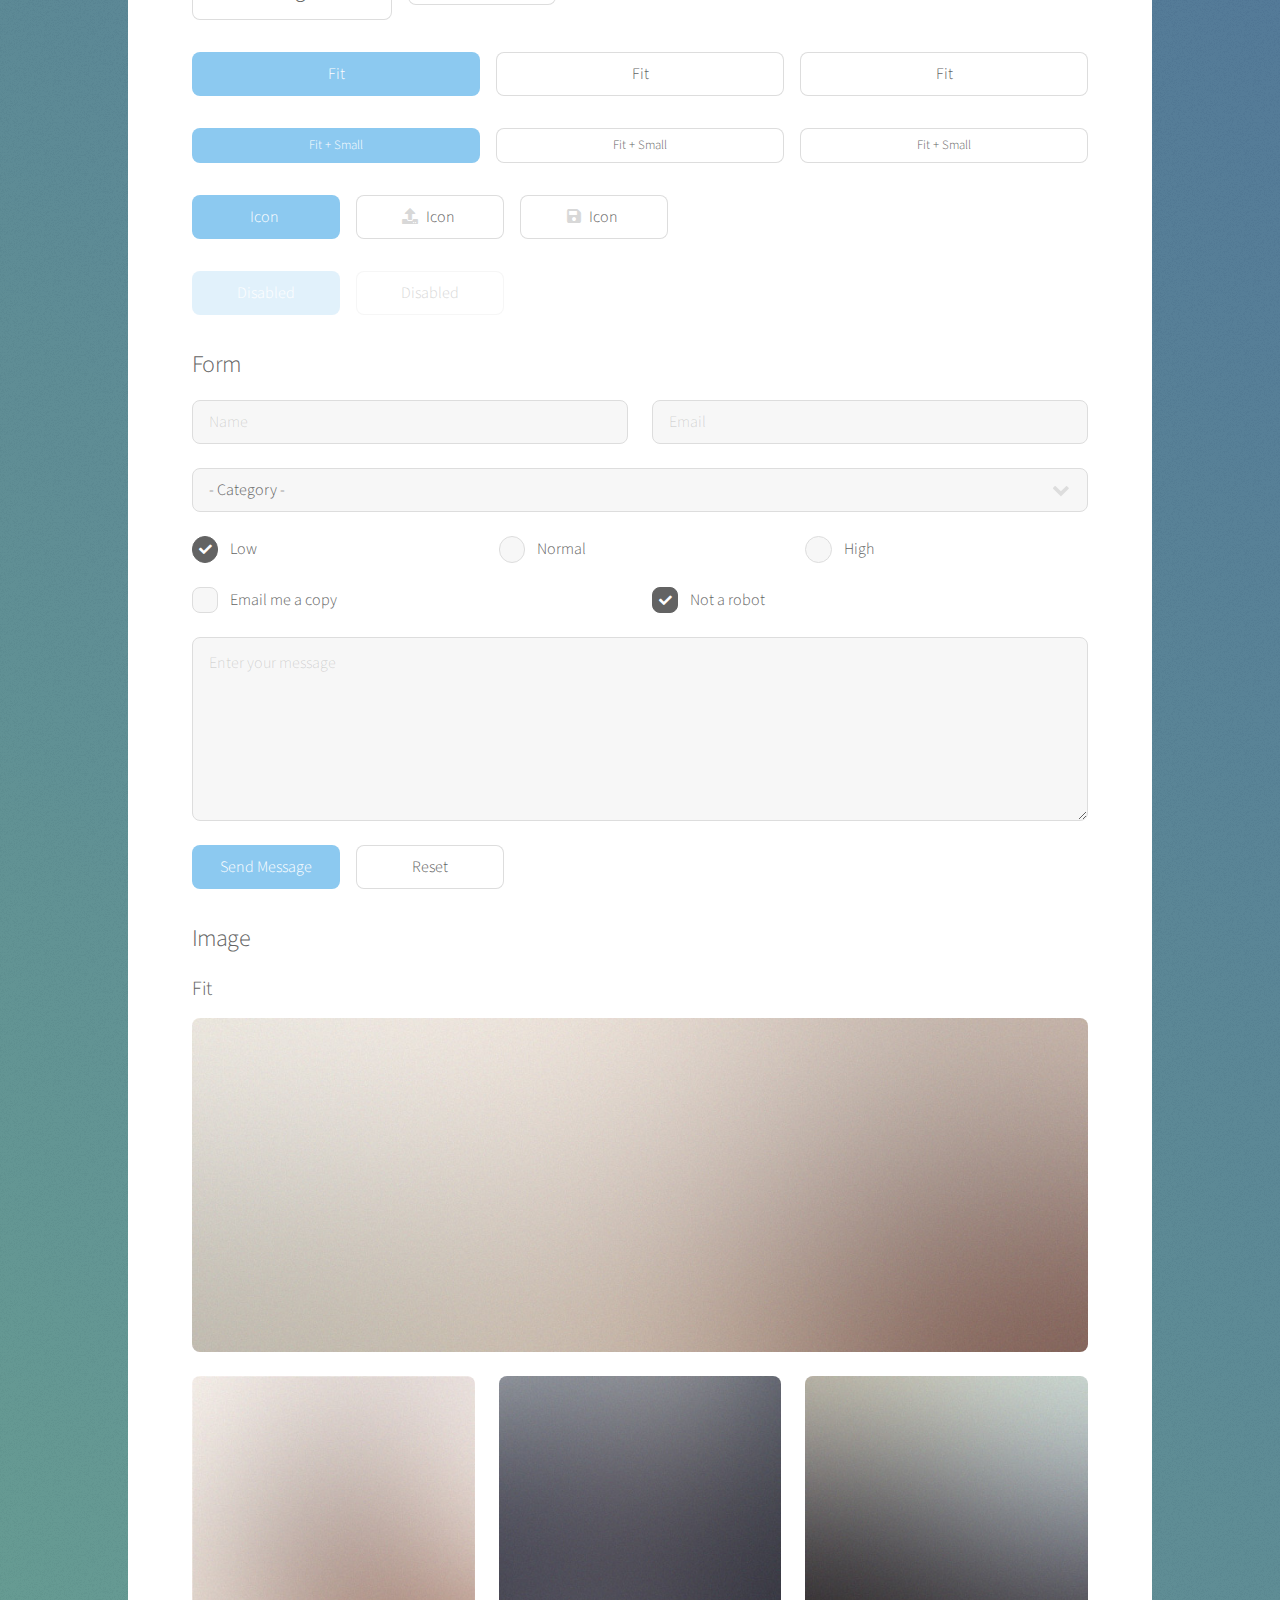
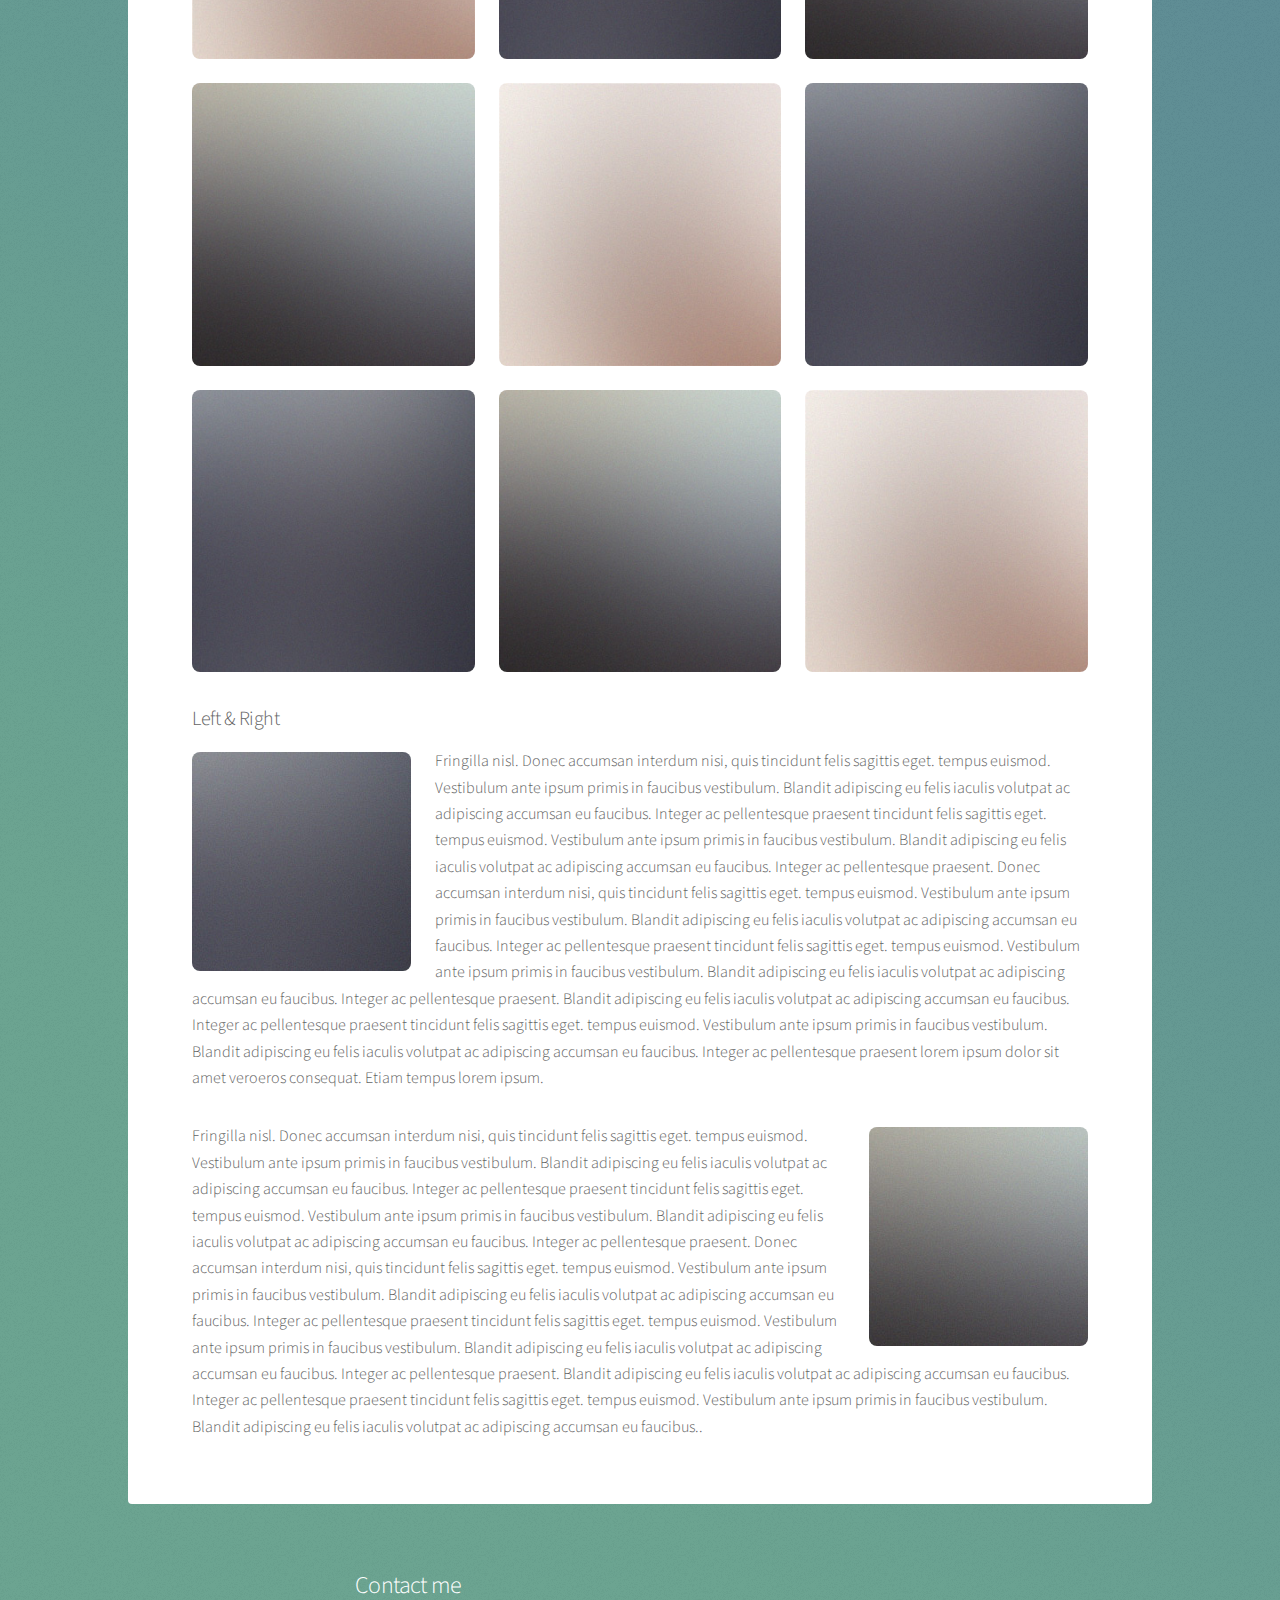
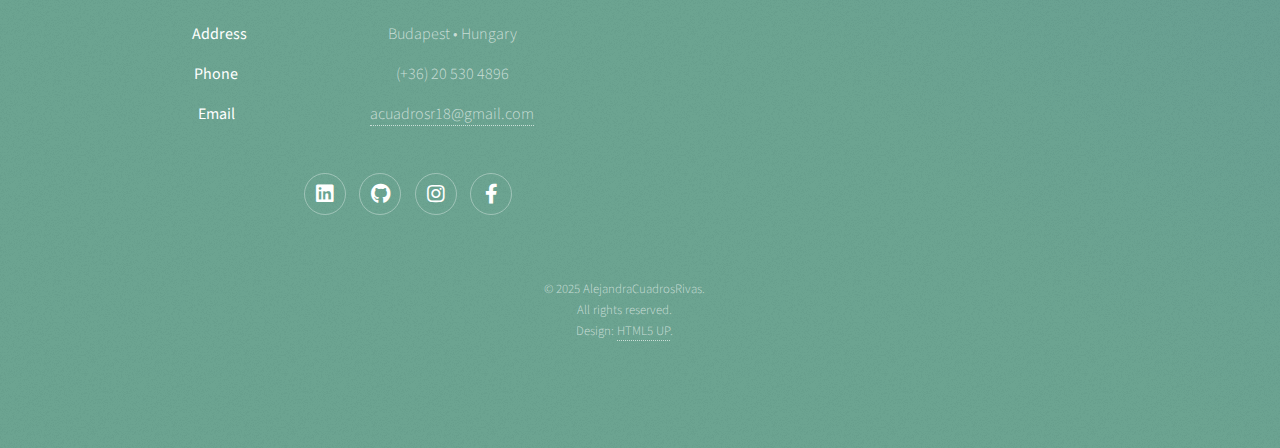
==== commit d691f191: "Update 5" ====
--- a/elements.html
+++ b/elements.html
@@ -346,7 +346,7 @@
 					</div>
 
 				<!-- Footer -->
-				<footer id="footer">
+				<footer id="footer" style="text-align: center;">
 					<section>
 						<h2>Contact me</h2>
 						<dl class="alt">
